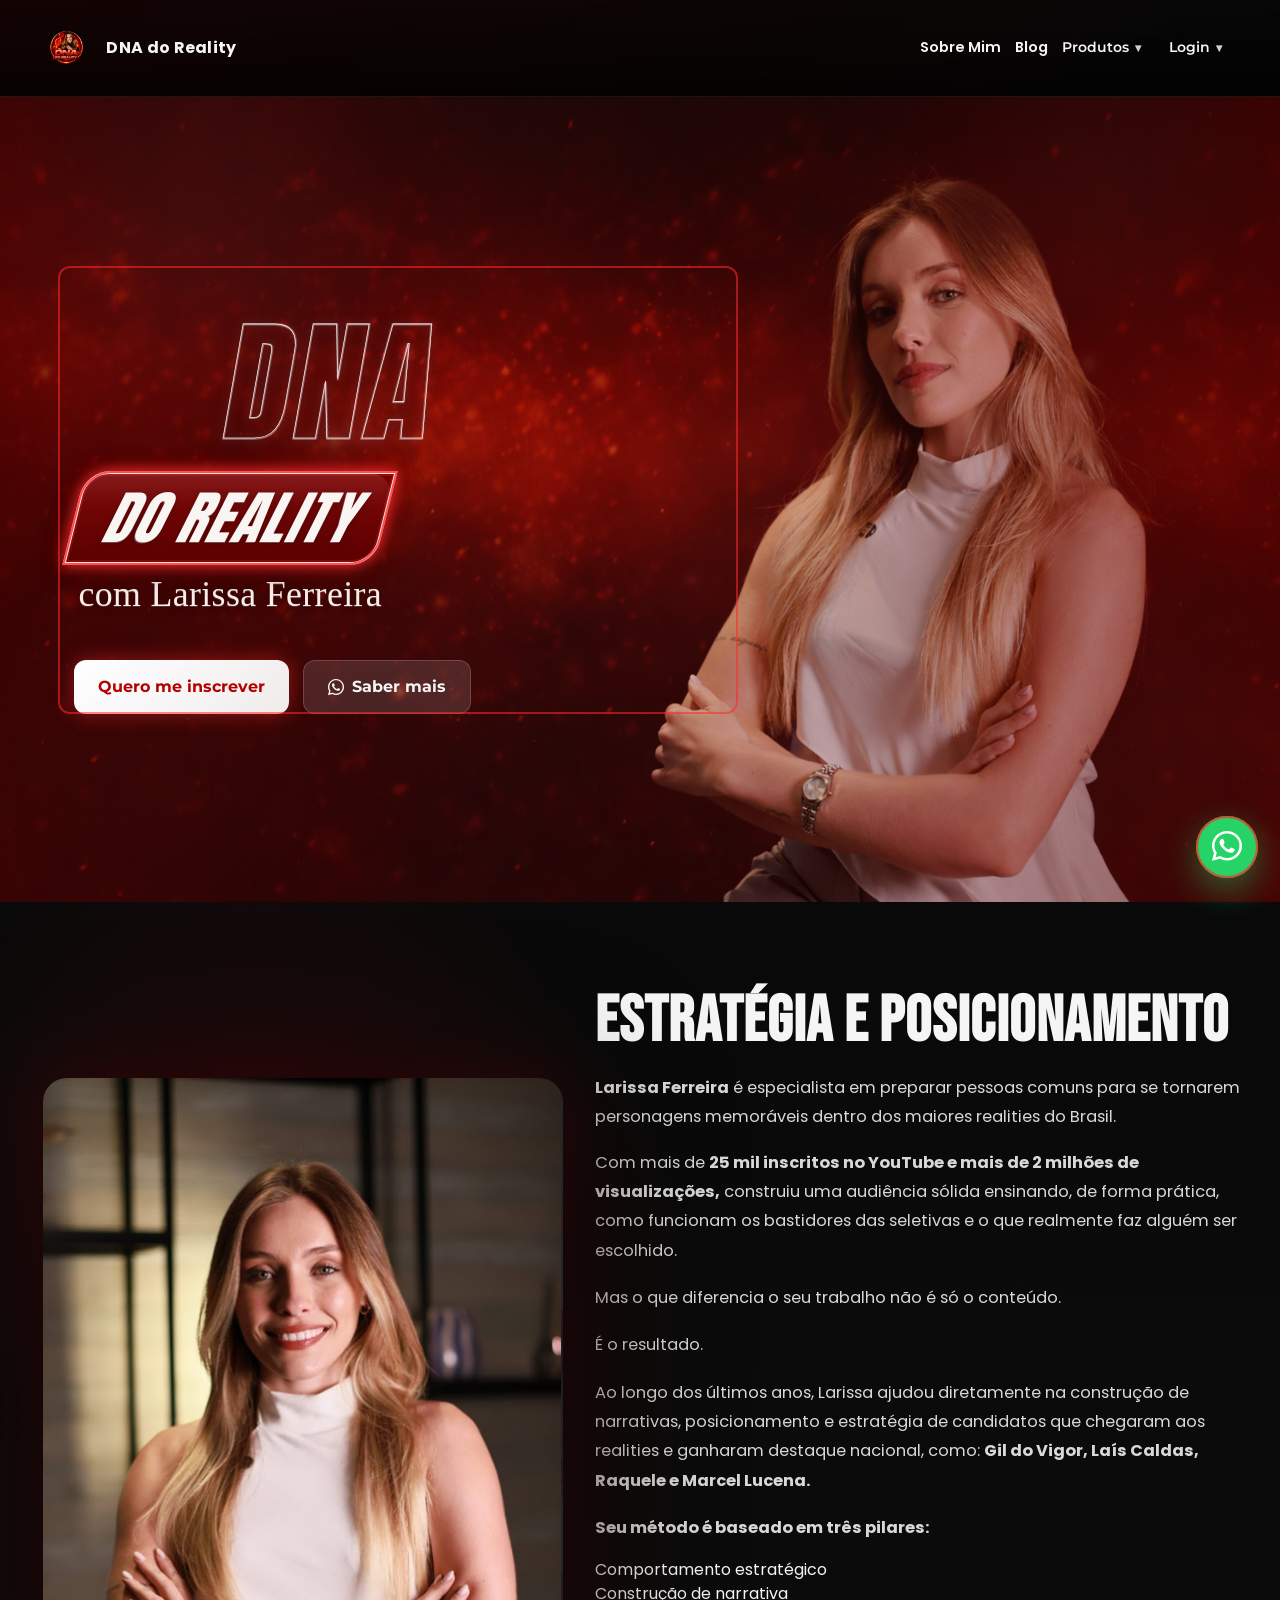
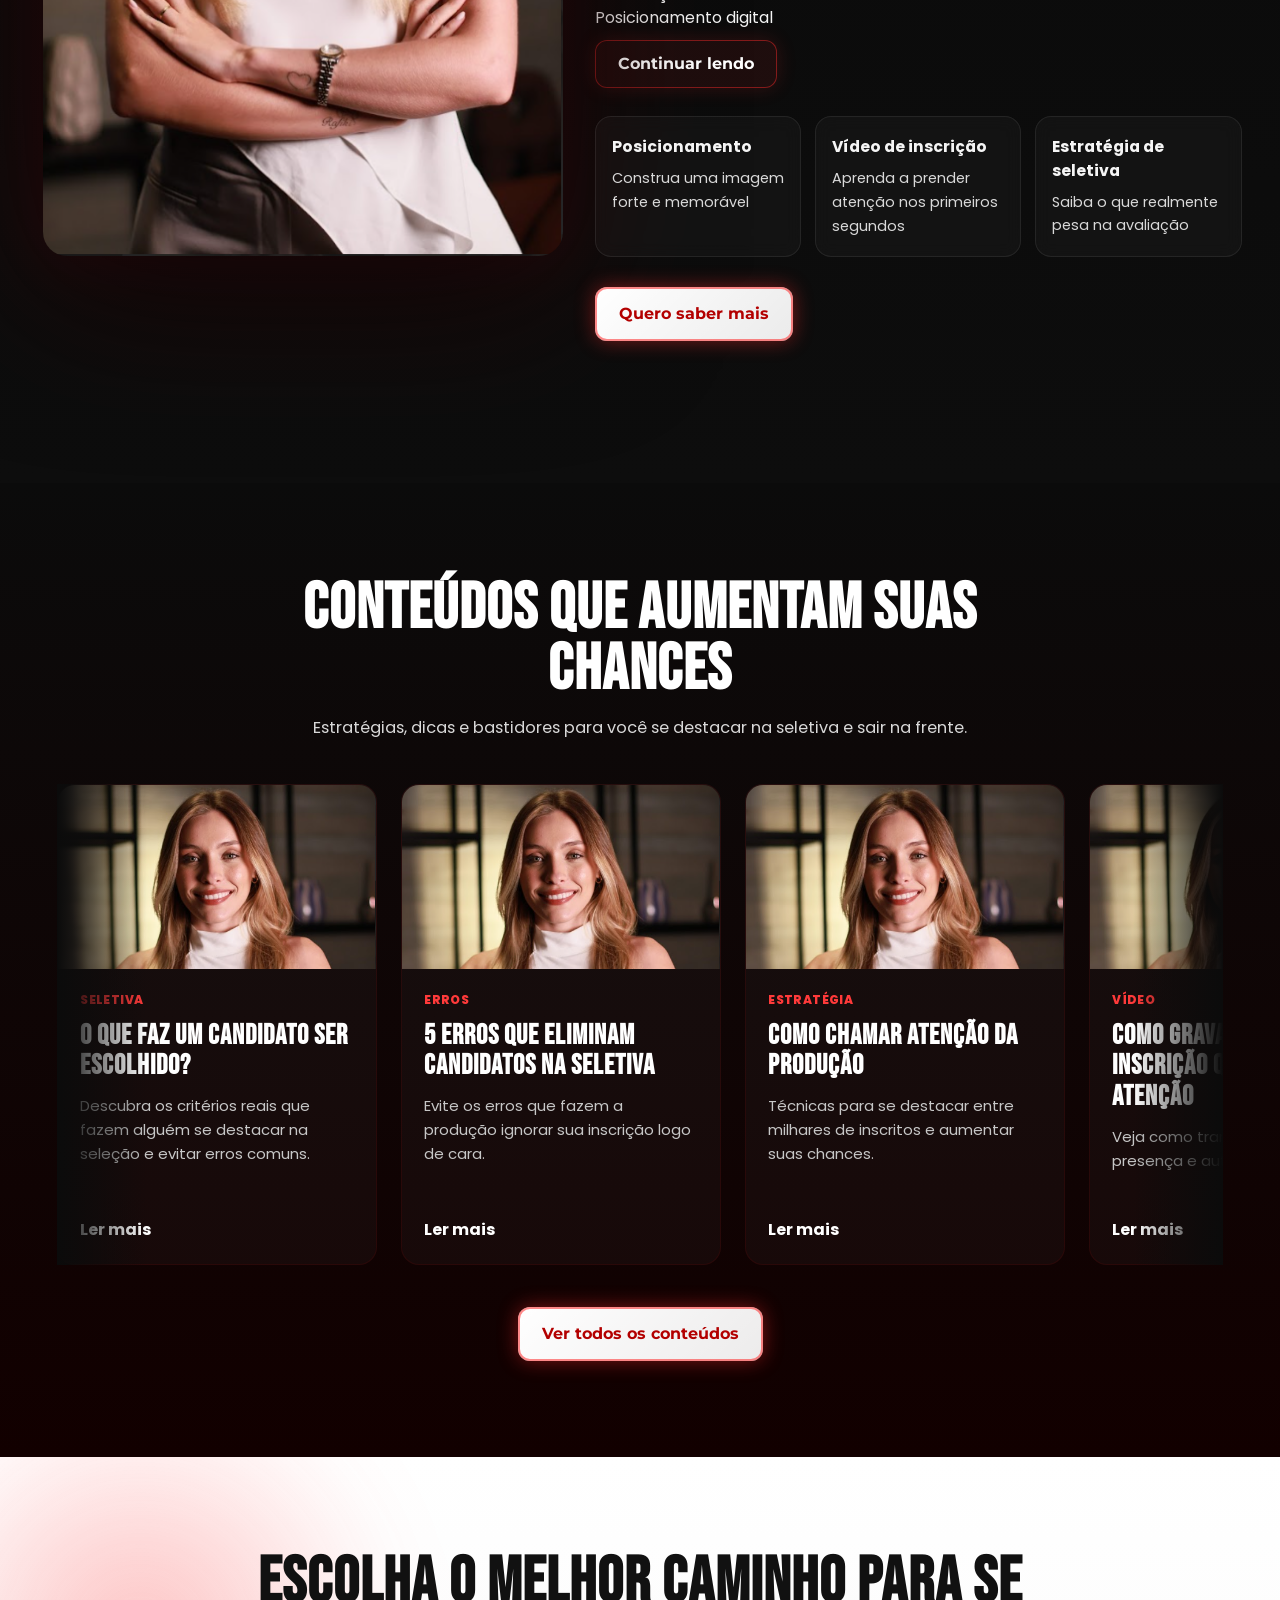
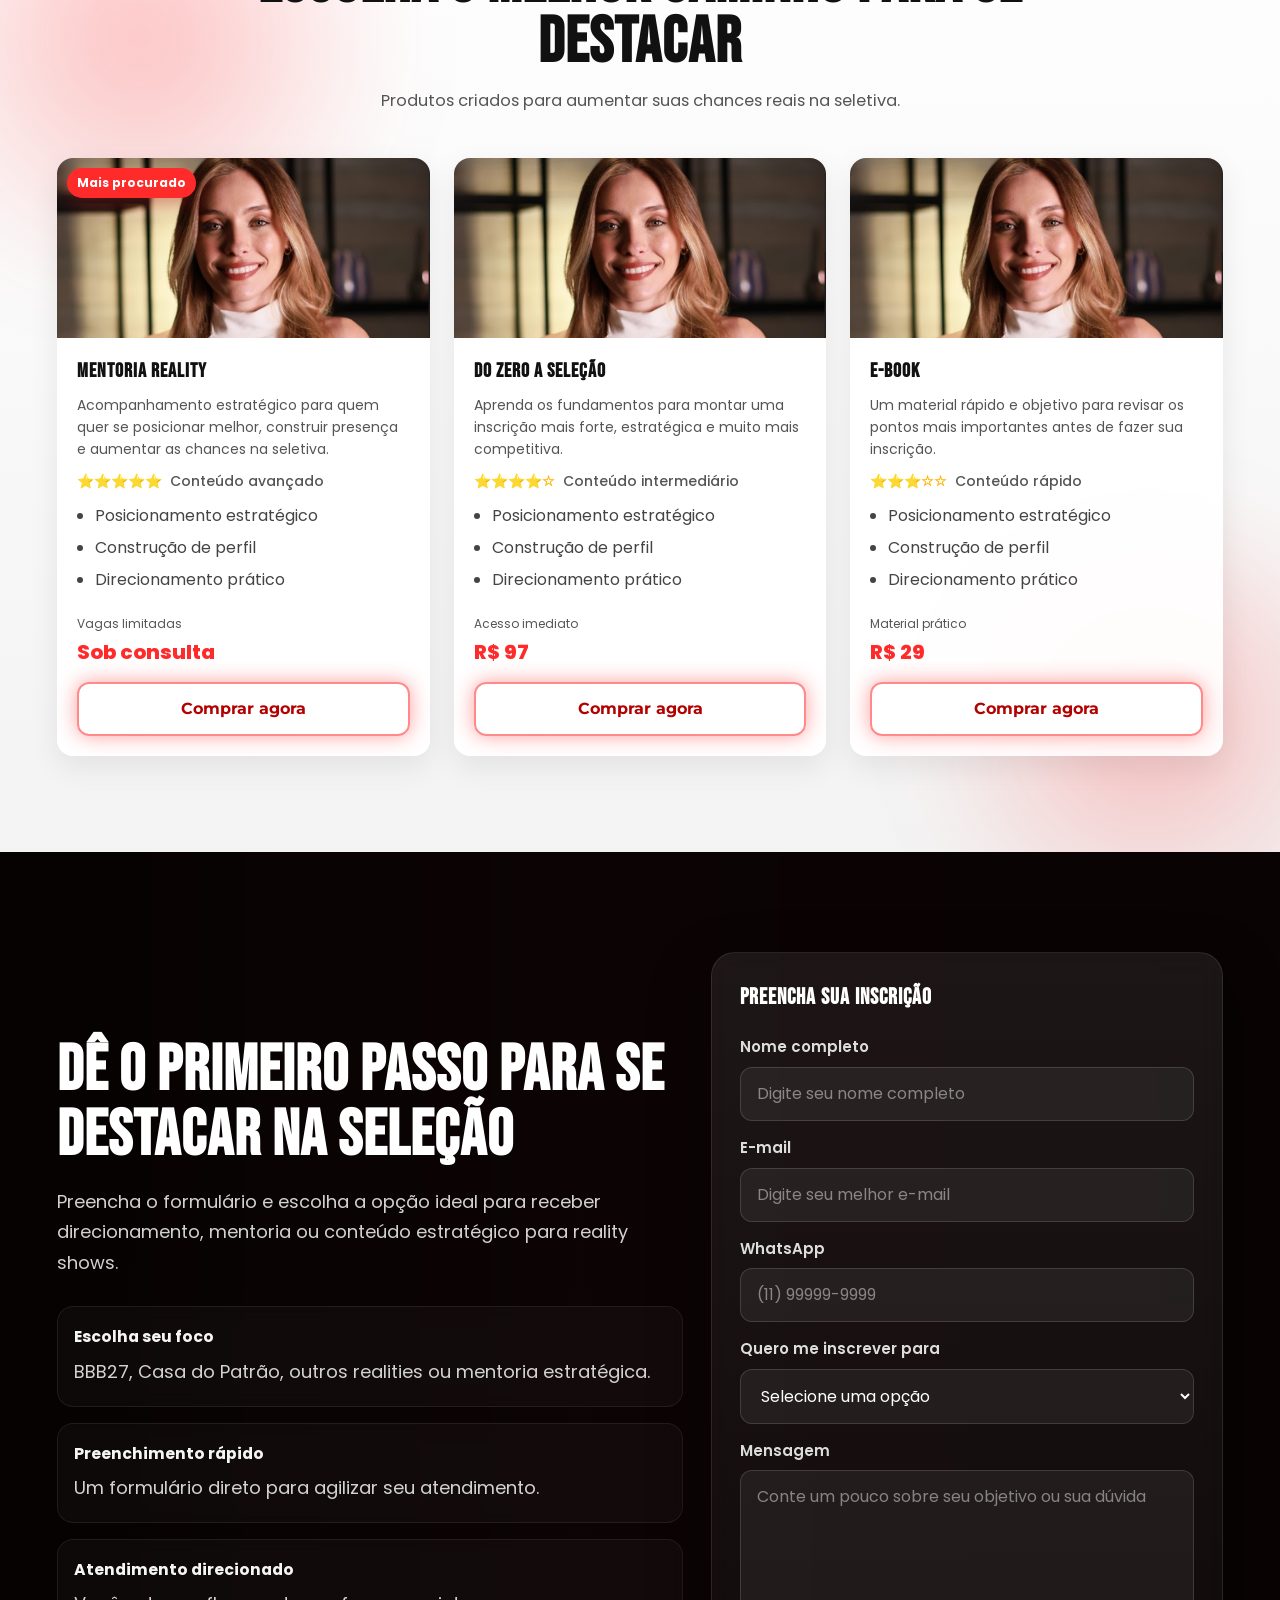
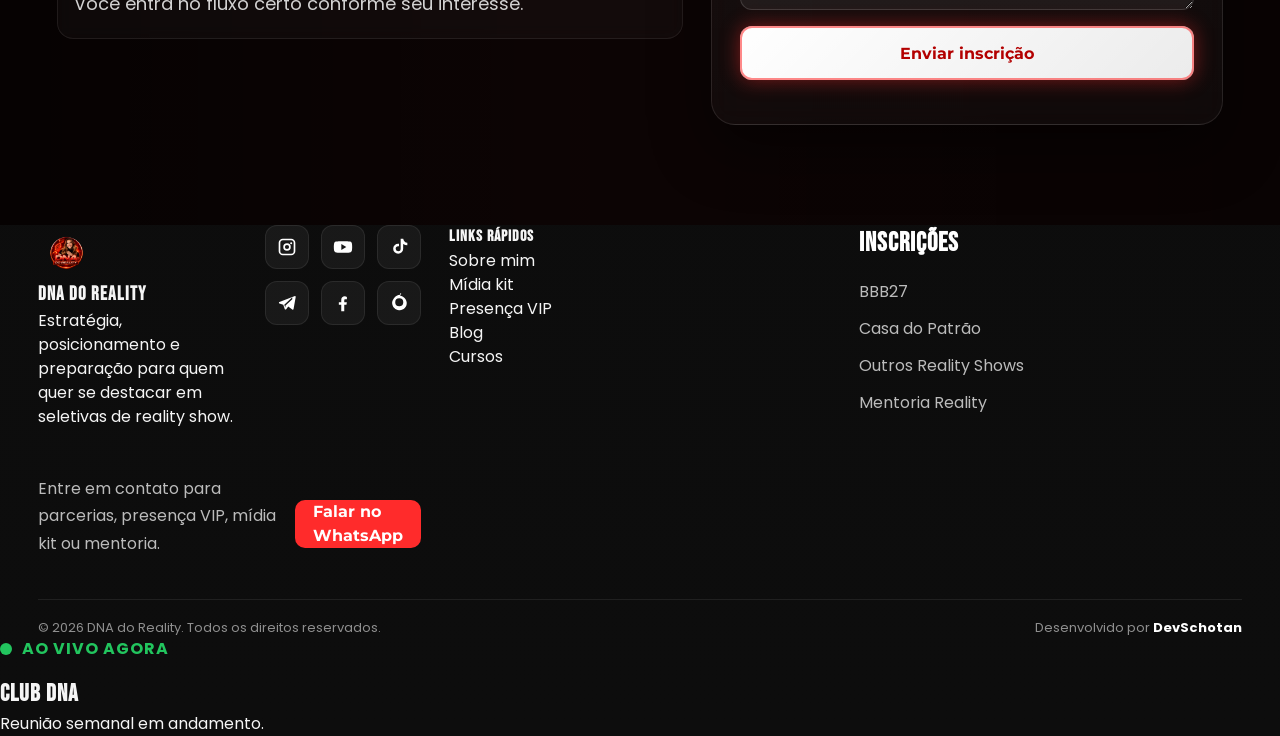
==== public/index.html @ 9bc4397e "Atualização com login e area do aluno" ====
<!DOCTYPE html>
<html lang="pt-BR">
<head>
  <meta charset="UTF-8">
  <meta name="viewport" content="width=device-width, initial-scale=1.0">

  <title>DNA do Reality</title>

  <meta
    name="description"
    content="Quer entrar no BBB27 ou na Casa do Patrão? Saiba como funcionam as inscrições para reality show em 2027, com dicas de vídeo, seletivas e preparação estratégica."
  >

  <meta
    name="keywords"
    content="inscrições reality show, inscrição BBB27, BBB27, Casa do Patrão, inscrição BBB 2027, como entrar no BBB, seletiva BBB, DNA do Reality, reality show Brasil, inscrição Casa do Patrão"
  >

  <meta name="author" content="Larissa Ferreira">
  <meta name="robots" content="index, follow, max-snippet:-1, max-image-preview:large, max-video-preview:-1">
  <meta name="theme-color" content="#e50914">

  <link rel="canonical" href="https://larissaferreira.com.br/bbb27-inscricao">

  <meta name="geo.region" content="BR">
  <meta name="geo.placename" content="Brasil">

  <meta property="og:title" content="BBB27 e Casa do Patrão: Guia de Inscrição 2027">
  <meta property="og:description" content="Tudo o que você precisa para se destacar na seletiva do BBB27 e de outros reality shows no Brasil.">
  <meta property="og:type" content="website">
  <meta property="og:url" content="https://larissaferreira.com.br/bbb27-inscricao">
  <meta property="og:image" content="https://larissaferreira.com.br/bbb27-capa.jpg">
  <meta property="og:locale" content="pt_BR">

  <meta name="twitter:card" content="summary_large_image">
  <meta name="twitter:title" content="Como se inscrever no BBB27 e na Casa do Patrão">
  <meta name="twitter:description" content="Estratégias reais para aumentar suas chances em grandes reality shows no Brasil.">
  <meta name="twitter:image" content="https://larissaferreira.com.br/bbb27-capa.jpg">

  <link rel="icon" href="./img/logo.png" type="image/png">
  <link rel="preload" as="video" href="./video/banner.mp4" type="video/mp4">

  <link rel="stylesheet" href="https://cdn.jsdelivr.net/npm/bootstrap-icons@1.11.3/font/bootstrap-icons.min.css">
  <link rel="preconnect" href="https://fonts.googleapis.com">
  <link rel="dns-prefetch" href="//fonts.googleapis.com">
  <link rel="preconnect" href="https://fonts.gstatic.com" crossorigin>
  <link href="https://fonts.googleapis.com/css2?family=Anton&display=swap" rel="stylesheet">

  <link rel="preconnect" href="https://fonts.googleapis.com">
<link rel="preconnect" href="https://fonts.gstatic.com" crossorigin>
<link href="https://fonts.googleapis.com/css2?family=Anton&display=swap" rel="stylesheet">
  <link href="https://fonts.googleapis.com/css2?family=Bebas+Neue&family=Poppins:wght@300;400;600;700&family=Montserrat:wght@500;700&display=swap" rel="stylesheet">
<link rel="stylesheet" href="./css/responsivo.css">
  <link rel="stylesheet" href="./css/styles.css">
  <script type="application/ld+json">
  {
    "@context": "https://schema.org",
    "@type": "Person",
    "name": "Larissa Ferreira",
    "jobTitle": "Especialista em Seletivas de Reality Show",
    "url": "https://larissaferreira.com.br",
    "sameAs": [
      "https://instagram.com/dnadoreality"
    ],
    "knowsAbout": [
      "BBB27",
      "Inscrição BBB",
      "Casa do Patrão",
      "Reality Show Brasil",
      "Seletivas de TV"
    ]
  }
  </script>

  <script type="application/ld+json">
  {
    "@context": "https://schema.org",
    "@type": "FAQPage",
    "mainEntity": [
      {
        "@type": "Question",
        "name": "Como fazer a inscrição BBB27?",
        "acceptedAnswer": {
          "@type": "Answer",
          "text": "A inscrição para o BBB27 deve ser feita pelo Gshow. É importante preparar um vídeo autêntico e preencher o formulário com atenção."
        }
      },
      {
        "@type": "Question",
        "name": "Onde se inscrever para a Casa do Patrão?",
        "acceptedAnswer": {
          "@type": "Answer",
          "text": "As inscrições para a Casa do Patrão seguem cronograma próprio. Acompanhe os canais oficiais do programa para não perder o período de cadastro."
        }
      }
    ]
  }
  </script>

  <link rel="stylesheet" href="./css/styles.css">
  <link rel="stylesheet" href="./css/responsivo.css">
</head>
<body>

  <header class="site-header">
    <div class="video-banner" aria-hidden="true">
      <video autoplay muted loop playsinline preload="metadata">
        <source src="./video/banner.mp4" type="video/mp4">
        Seu navegador não suporta vídeo em HTML5.
      </video>
      <div class="video-overlay"></div>
    </div>

    <div class="container navbar-container">
      <a href="./index.html" class="brand" aria-label="Ir para a página inicial DNA do Reality">
        <img
          src="./img/logo.png"
          alt="Logo DNA do Reality - Larissa Ferreira"
          class="brand-logo"
          width="140"
          height="140"
        >
        <span class="brand-text">DNA do Reality</span>
      </a>

      <button
        class="menu-toggle"
        type="button"
        aria-label="Abrir menu de navegação"
        aria-controls="primary-navigation"
        aria-expanded="false"
      >
        <span></span>
        <span></span>
        <span></span>
      </button>

      <nav class="main-nav" aria-label="Navegação principal">
        <ul class="nav-links" id="primary-navigation">
          <li><a href="#sobre-mim" title="Conheça Larissa Ferreira e o DNA do Reality">Sobre Mim</a></li>
          <li><a href="#blog" title="Leia conteúdos e dicas sobre reality show">Blog</a></li>
        
        <li class="dropdown">
            <button class="dropdown-toggle" type="button" aria-expanded="false">
              Produtos
            </button>
            <ul class="dropdown-menu" >
              <li><a href="./bbb27.html" title="Dicas e preparação para inscrição no BBB27">Cursos do Zero a Seleção</a></li>
              <li><a href="./mentoria.html" title="Mentoria para seletivas de reality show">Mentoria Reality</a></li>
               <li><a href="./ebook.html" title="Mentoria para seletivas de reality show">E-book</a></li>
            </ul>
          </li>
          

          <li class="dropdown">
            <button class="dropdown-toggle" type="button" aria-expanded="false" style="display: none;">
              Inscrições Reality Show
            </button>
            <ul class="dropdown-menu">
              <li><a href="./bbb27.html" title="Dicas e preparação para inscrição no BBB27">BBB27</a></li>
              <li><a href="./patrao.html" title="Preparação para inscrição na Casa do Patrão">Casa do Patrão</a></li>
              <li><a href="./mentoria.html" title="Mentoria para seletivas de reality show">Mentoria Reality</a></li>
            </ul>
          </li>
  
<li class="dropdown">
  <button class="dropdown-toggle" type="button">
    Login
  </button>

  <ul class="dropdown-menu login-dropdown">
    <li class="login-box">
      <input type="email" id="loginEmail" placeholder="Email ou login">
      <input type="password" id="loginSenha" placeholder="Senha">

      <button type="button" class="btn btn-primary" id="btnLogin">
        Entrar
      </button>

      <a href="#" class="login-link" id="abrirCadastro">
        Cadastrar
      </a>
    </li>
  </ul>
</li>
            
        </ul>
      </nav>
    </div>
  </header>

  <main>
    <!--banner-->
 <section class="banner bbb27-hero" aria-labelledby="banner-title">
  <div class="container banner-container">
    <div class="banner-content">

<div class="dna-svg-wrap" aria-label="DNA">
  <svg class="dna-svg" viewBox="0 0 900 320" xmlns="http://www.w3.org/2000/svg">
    <defs>
      <mask id="dnaTextMask">
        <rect width="100%" height="100%" fill="black"></rect>
        <text
          x="50%"
          y="56%"
          text-anchor="middle"
          dominant-baseline="middle"
          class="dna-svg-text-mask"
        >
          DNA
        </text>
      </mask>
    </defs>

    <!-- vídeo dentro das letras -->
    <foreignObject width="100%" height="100%" mask="url(#dnaTextMask)">
      <video class="dna-svg-video" autoplay muted loop playsinline preload="auto">
        <source src="./video/banner.mp4" type="video/mp4" />
      </video>
    </foreignObject>

    <!-- borda branca -->
    <text
      x="50%"
      y="56%"
      text-anchor="middle"
      dominant-baseline="middle"
      class="dna-svg-text-stroke"
    >
      DNA
    </text>

    <!-- brilho suave -->
    <text
      x="50%"
      y="56%"
      text-anchor="middle"
      dominant-baseline="middle"
      class="dna-svg-text-glow"
    >
      DNA
    </text>
  </svg>
</div>

      <p class="subtitle">DO REALITY</p>
      <p class="subtitle1">com Larissa Ferreira</p>

      <div class="banner-actions">
        <a href="#" class="btn btn-primary">Quero me inscrever</a>
        <a
          href="https://wa.me/5511999999999?text=Olá,%20quero%20saber%20mais%20sobre%20a%20preparação%20para%20o%20BBB27"
          class="btn btn-secondary"
          target="_blank"
          rel="noopener noreferrer"
        >
          <i class="bi bi-whatsapp" aria-hidden="true"></i>
          <span>Saber mais</span>
        </a>
      </div>
    </div>
  </div>
</section>

<!-- SOBRE MIM -->

    <section class="about" id="sobre-mim" aria-labelledby="about-title">
  <div class="container about-container">
    <div class="about-image">
      <img
        src="./img/larissa_sf.png"
        alt="Larissa Ferreira, especialista em seletivas de reality show"
        width="500"
        height="500"
        loading="lazy"
        decoding="async"
      >
    </div>

<div class="about-content">

  <h2 id="about-title" class="about-title">
    Estratégia e posicionamento
  </h2>

  <p class="about-text">
    <strong>Larissa Ferreira</strong> é especialista em preparar pessoas comuns para se tornarem personagens memoráveis dentro dos maiores realities do Brasil.
  </p>

  <div class="p1">
    <p class="about-text">
      Com mais de <strong>25 mil inscritos no YouTube e mais de 2 milhões de visualizações,</strong>
      construiu uma audiência sólida ensinando, de forma prática, como funcionam os bastidores das seletivas e o que realmente faz alguém ser escolhido.
    </p>

    <p class="about-text">
      Mas o que diferencia o seu trabalho não é só o conteúdo.
    </p>

    <p class="about-text">
      É o resultado.
    </p>

    <p class="about-text">
      Ao longo dos últimos anos, Larissa ajudou diretamente na construção de narrativas, posicionamento e estratégia de candidatos que chegaram aos realities e ganharam destaque nacional, como:
      <strong>Gil do Vigor, Laís Caldas, Raquele e Marcel Lucena.</strong>
    </p>

    <div class="about-method">
      <p class="about-text">
        <strong>Seu método é baseado em três pilares:</strong>
      </p>

      <ul class="about-pillars">
        <li>Comportamento estratégico</li>
        <li>Construção de narrativa</li>
        <li>Posicionamento digital</li>
      </ul>
    </div>

    <div class="about-more" id="aboutMore">
      <p class="about-text">
        Tudo isso aplicado com base em experiência real, iniciada em 2020, quando participou de uma seletiva presencial com uma campeã do Big Brother Brasil, ponto que marcou o início de uma imersão profunda no que realmente faz alguém ser escolhido.
      </p>

      <p class="about-text">
        Além do conteúdo, Larissa atua nos bastidores como mentora e estrategista, contribuindo na preparação de participantes e no desenvolvimento de sua presença digital antes, durante e após o programa.
      </p>

      <p class="about-text about-final">
        Se você quer apenas tentar… existem milhares.
        <br>
        Se você quer entender o jogo e entrar preparado, você está no lugar certo.
      </p>
    </div>

    <button class="about-read-more" id="aboutReadMore" type="button">
      Continuar lendo
    </button>
  </div>

  <div class="about-highlights">
    <div class="about-card">
      <strong>Posicionamento</strong>
      <span>Construa uma imagem forte e memorável</span>
    </div>

    <div class="about-card">
      <strong>Vídeo de inscrição</strong>
      <span>Aprenda a prender atenção nos primeiros segundos</span>
    </div>

    <div class="about-card">
      <strong>Estratégia de seletiva</strong>
      <span>Saiba o que realmente pesa na avaliação</span>
    </div>
  </div>

  <div class="container-botao">
    <a
      href="https://wa.me/5511999999999?text=Olá,%20quero%20saber%20mais%20sobre%20a%20mentoria%20do%20DNA%20do%20Reality"
      class="btn btn-primary"
      target="_blank"
      rel="noopener noreferrer"
    >
      Quero saber mais
    </a>
  </div>


    
  </div>
  <br>
</section>

<!--midia kit-->

<section id="midia-kit" class="midia-kit" style="display: none;">
  <div class="container">

    <h2>Mídia Kit</h2>
    <p class="sub">
      Dados reais de audiência e impacto para marcas que querem visibilidade estratégica.
    </p>

    <div class="midia-grid">

      <div class="card">
        <h3>Seguidores</h3>
        <p class="numero" data-target="113300.3">0</p>
        <span>Instagram + TikTok</span>
      </div>

      <div class="card">
        <h3>Alcance mensal</h3>
        <p class="numero" data-target="1500000">0</p>
        <span>Visualizações orgânicas</span>
      </div>

      <div class="card">
        <h3>Engajamento</h3>
        <p class="numero" data-target="8">0%+</p>
        <span>Acima da média</span>
      </div>

      <div class="card">
        <h3>Público</h3>
        <p class="numero" data-target="35">0</p>
        <span>Alta intenção de consumo</span>
      </div>

    </div>

    <div class="midia-cta">
      <p>Quer divulgar sua marca para um público altamente engajado?</p>

      <a
        href="https://wa.me/5511999999999?text=Olá,%20tenho%20interesse%20no%20mídia%20kit"
        class="btn btn-primary"
        target="_blank"
      >
        Solicitar Mídia Kit
      </a>
    </div>

  </div>
</section>


  </main>
<!--presença vip-->
<section id="presenca-vip" class="presenca-vip" style="display: none;">
  <div class="container">
    <div class="vip-content">
      <div class="vip-text">
   

      <h2>
  Sua marca no centro da atenção com uma
  <span>Presença VIP que gera impacto, desejo e visibilidade</span>
</h2>

    <p class="vip-description">
  Uma presença pensada para elevar o nível do seu evento, fortalecer o posicionamento da sua marca e criar percepção imediata de valor, exclusividade e destaque.
</p>

        <div class="vip-benefits">
          <div class="vip-item">
            <strong>Eventos e inaugurações</strong>
            <p>Presença que gera visibilidade, movimento e percepção de valor.</p>
          </div>

          <div class="vip-item">
            <strong>Ações com marcas</strong>
            <p>Participação estratégica para campanhas, ativações e publis presenciais.</p>
          </div>

          <div class="vip-item">
            <strong>Imagem e posicionamento</strong>
            <p>Fortaleça sua marca com uma presença alinhada a impacto e autoridade.</p>
          </div>
        </div>

        <div class="vip-buttons">
          <a
            href="https://wa.me/5511999999999?text=Olá,%20quero%20solicitar%20uma%20proposta%20de%20Presença%20VIP"
            class="btn btn-primary"
            target="_blank"
            rel="noopener noreferrer"
          >
            Solicitar proposta
          </a>

          <a
            href="#midia-kit"
            class="btn btn-secondary"
          >
            Ver mídia kit
          </a>
        </div>
      </div>

      <div class="vip-card">
        <div class="vip-box">
          <h3>Formatos disponíveis</h3>

          <ul>
            <li>Presença VIP em eventos</li>
            <li>Participação em inaugurações</li>
            <li>Ações promocionais com marcas</li>
            <li>Campanhas presenciais e digitais</li>
            <li>Conteúdo estratégico no local</li>
          </ul>

          <div class="vip-note">
            Atendimento sob consulta, com proposta personalizada de acordo com
            data, local, formato da ação e objetivo da marca.
          </div>
          <div class="banner-video">
          <div class="video-card">
            <button id="video-play" class="video-play-center" type="button" aria-label="Reproduzir vídeo">
              <i class="bi bi-play-fill"></i>
            </button>

            <video
              id="reality-video"
              class="hero-video"
              autoplay
              muted
              loop
              playsinline
              preload="metadata"
              style="padding-top: 8px;"
            >
              <source src="/video/bbb26.MP4" type="video/mp4">
Seu navegador não suporta vídeo em HTML5.
            </video>

            <div class="video-controls">
              <div class="video-progress" id="video-progress" aria-label="Barra de progresso do vídeo">
                <div class="video-progress-bar" id="video-progress-bar"></div>
              </div>

              <div class="video-controls-row">
                <div class="video-controls-left">
                  <button type="button" id="video-toggle" class="video-icon-btn" aria-label="Pausar vídeo">
                    <i class="bi bi-pause-fill"></i>
                  </button>

                  <button
                    type="button"
                    id="video-mute"
                    class="video-icon-btn"
                    aria-label="Ativar ou desativar som"
                  >
                    <i class="bi bi-volume-mute-fill"></i>
                  </button>
                </div>

                <div class="video-controls-right">
                  <label class="video-volume-wrap" for="video-volume">
                    <input
                      type="range"
                      id="video-volume"
                      min="0"
                      max="1"
                      step="0.05"
                      value="0"
                      aria-label="Controle de volume"
                    >
                  </label>

                  <label class="video-speed-wrap" for="video-speed">
                    <select id="video-speed" aria-label="Velocidade do vídeo">
                      <option value="0.75">0.75x</option>
                      <option value="1" selected>1x</option>
                      <option value="1.25">1.25x</option>
                      <option value="1.5">1.5x</option>
                      <option value="2">2x</option>
                    </select>
                  </label>
                </div>
              </div>
            </div>
          </div>
        </div>
        </div>
      </div>
    </div>
  </div>
</section>

<!--blog-->
<section id="blog" class="blog">
  <div class="container">
    <div class="blog-header">
      <h2>Conteúdos que aumentam suas chances</h2>
      <p>
        Estratégias, dicas e bastidores para você se destacar na seletiva e sair na frente.
      </p>
    </div>

    <div class="blog-carousel">
      <div class="blog-track-wrapper">
        <div class="blog-track">
          <!-- CARD 1 -->
          <article class="blog-card">
            <img src="./img/larissa_sf1.png" alt="Como se destacar" />
            <div class="blog-content">
              <span class="tag">SELETIVA</span>
              <h3>O que faz um candidato ser escolhido?</h3>
              <p>
                Descubra os critérios reais que fazem alguém se destacar na seleção e evitar erros comuns.
              </p>
              <a href="#" class="blog-link">Ler mais</a>
            </div>
          </article>

          <!-- CARD 2 -->
          <article class="blog-card">
            <img src="./img/larissa_sf1.png" alt="Erros na inscrição" />
            <div class="blog-content">
              <span class="tag">ERROS</span>
              <h3>5 erros que eliminam candidatos na seletiva</h3>
              <p>
                Evite os erros que fazem a produção ignorar sua inscrição logo de cara.
              </p>
              <a href="#" class="blog-link">Ler mais</a>
            </div>
          </article>

          <!-- CARD 3 -->
          <article class="blog-card">
            <img src="./img/larissa_sf1.png" alt="Como chamar atenção" />
            <div class="blog-content">
              <span class="tag">ESTRATÉGIA</span>
              <h3>Como chamar atenção da produção</h3>
              <p>
                Técnicas para se destacar entre milhares de inscritos e aumentar suas chances.
              </p>
              <a href="#" class="blog-link">Ler mais</a>
            </div>
          </article>

          <!-- CARD 4 -->
          <article class="blog-card">
            <img src="./img/larissa_sf1.png" alt="Vídeo de inscrição" />
            <div class="blog-content">
              <span class="tag">VÍDEO</span>
              <h3>Como gravar um vídeo de inscrição que chama atenção</h3>
              <p>
                Veja como transmitir personalidade, presença e autenticidade no vídeo.
              </p>
              <a href="#" class="blog-link">Ler mais</a>
            </div>
          </article>

          <!-- DUPLICADOS PARA LOOP INFINITO -->
          <article class="blog-card">
            <img src="./img/larissa_sf1.png" alt="Como se destacar" />
            <div class="blog-content">
              <span class="tag">SELETIVA</span>
              <h3>O que faz um candidato ser escolhido</h3>
              <p>
                Descubra os critérios reais que fazem alguém se destacar na seleção e evitar erros comuns.
              </p>
              <a href="#" class="blog-link">Ler mais</a>
            </div>
          </article>

          <article class="blog-card">
            <img src="./img/larissa_sf1.png" alt="Erros na inscrição" />
            <div class="blog-content">
              <span class="tag">ERROS</span>
              <h3>5 erros que eliminam candidatos na seletiva</h3>
              <p>
                Evite os erros que fazem a produção ignorar sua inscrição logo de cara.
              </p>
              <a href="#" class="blog-link">Ler mais</a>
            </div>
          </article>

          <article class="blog-card">
            <img src="./img/larissa_sf1.png" alt="Como chamar atenção" />
            <div class="blog-content">
              <span class="tag">ESTRATÉGIA</span>
              <h3>Como chamar atenção da produção</h3>
              <p>
                Técnicas para se destacar entre milhares de inscritos e aumentar suas chances.
              </p>
              <a href="#" class="blog-link">Ler mais</a>
            </div>
          </article>

          <article class="blog-card">
            <img src="./img/larissa_sf1.png" alt="Vídeo de inscrição" />
            <div class="blog-content">
              <span class="tag">VÍDEO</span>
              <h3>Como gravar um vídeo de inscrição que chama atenção</h3>
              <p>
                Veja como transmitir personalidade, presença e autenticidade no vídeo.
              </p>
              <a href="#" class="blog-link">Ler mais</a>
            </div>
          </article>
        </div>
      </div>
    </div>

    <div class="blog-cta">
      <a href="#" class="btn btn-primary">Ver todos os conteúdos</a>
    </div>
  </div>
</section>

<!--Cursos-->
<section id="cursos" class="cursos">
  <div class="container">

    <div class="cursos-header">
      <h2>Escolha o melhor caminho para se destacar</h2>
      <p>
        Produtos criados para aumentar suas chances reais na seletiva.
      </p>
    </div>

    <div class="cursos-grid">

      <!-- PRODUTO 1 -->
      <article class="curso-card">
        <div class="curso-img">
          <img src="./img/larissa_sf1.png" alt="Mentoria DNA do Reality">
          <span class="badge">Mais procurado</span>
        </div>

        <div class="curso-content">
          <h3>Mentoria Reality</h3>

          <p class="desc">
            Acompanhamento estratégico para quem quer se posicionar melhor,
            construir presença e aumentar as chances na seletiva.
          </p>

          <div class="qualidade">
            ⭐⭐⭐⭐⭐ <span>Conteúdo avançado</span>
          </div>

          <ul>
            <li>Posicionamento estratégico</li>
            <li>Construção de perfil</li>
            <li>Direcionamento prático</li>
          </ul>

          <div class="preco">
            <span>Vagas limitadas</span>
            <strong>Sob consulta</strong>
          </div>

          <a
            href="https://wa.me/5511999999999?text=Olá,%20quero%20saber%20mais%20sobre%20a%20Mentoria%20DNA%20do%20Reality"
            class="btn btn-primary"
            target="_blank"
            rel="noopener noreferrer"
          >
            Comprar agora
          </a>
        </div>
      </article>

      <!-- PRODUTO 2 -->
      <article class="curso-card">
        <div class="curso-img">
          <img src="./img/larissa_sf1.png" alt="Guia Completo">
        </div>

        <div class="curso-content">
          <h3>Do ZERO a Seleção</h3>

          <p class="desc">
            Aprenda os fundamentos para montar uma inscrição mais forte,
            estratégica e muito mais competitiva.
          </p>

          <div class="qualidade">
            ⭐⭐⭐⭐☆ <span>Conteúdo intermediário</span>
          </div>

          <ul>
            <li>Posicionamento estratégico</li>
            <li>Construção de perfil</li>
            <li>Direcionamento prático</li>
          </ul>

          <div class="preco">
            <span>Acesso imediato</span>
            <strong>R$ 97</strong>
          </div>

          <a href="#" class="btn btn-primary">
            Comprar agora
          </a>
        </div>
      </article>

      <!-- PRODUTO 3 -->
      <article class="curso-card">
        <div class="curso-img">
          <img src="./img/larissa_sf1.png" alt="Checklist da Seleção">
        </div>

        <div class="curso-content">
          <h3>E-Book</h3>

          <p class="desc">
            Um material rápido e objetivo para revisar os pontos mais importantes
            antes de fazer sua inscrição.
          </p>

          <div class="qualidade">
            ⭐⭐⭐☆☆ <span>Conteúdo rápido</span>
          </div>

          <ul>
            <li>Posicionamento estratégico</li>
            <li>Construção de perfil</li>
            <li>Direcionamento prático</li>
          </ul>

          <div class="preco">
            <span>Material prático</span>
            <strong>R$ 29</strong>
          </div>

          <a href="#" class="btn btn-primary">
            Comprar agora
          </a>
        </div>
      </article>

    </div>

  </div>
</section>

<!--inscrições-->
<section id="inscricoes-reality" class="inscricoes-reality">
  <video class="bg-video" autoplay muted loop playsinline>
    <source src="./video/banner.mp4" type="video/mp4">
    Seu navegador não suporta vídeo em HTML5.
  </video>

  <div class="overlay"></div>

  <div class="container">
    <div class="inscricao-grid">

      <div class="inscricao-texto">
        
        <h2>Dê o primeiro passo para se destacar na seleção</h2>
        <p>
          Preencha o formulário e escolha a opção ideal para receber direcionamento,
          mentoria ou conteúdo estratégico para reality shows.
        </p>

        <div class="inscricao-topics">
          <div class="topic-card">
            <strong>Escolha seu foco</strong>
            <p>BBB27, Casa do Patrão, outros realities ou mentoria estratégica.</p>
          </div>

          <div class="topic-card">
            <strong>Preenchimento rápido</strong>
            <p>Um formulário direto para agilizar seu atendimento.</p>
          </div>

          <div class="topic-card">
            <strong>Atendimento direcionado</strong>
            <p>Você entra no fluxo certo conforme seu interesse.</p>
          </div>
        </div>
      </div>

      <div class="inscricao-form-card">
        <iframe name="hidden_iframe" id="hidden_iframe" style="display:none;"></iframe>

<form
  class="inscricao-form"
  id="inscricaoForm"
  action="https://script.google.com/macros/s/AKfycbwoCFGwhf8juSVZxq2RX77m8dtZfkV2qXbN7FUlVTRbMa-UZd6TVmjKMIC7oefsVYci/exec"
  method="POST"
  target="hidden_iframe"
>
  <h3>Preencha sua inscrição</h3>

  <div class="form-group">
    <label for="nome">Nome completo</label>
    <input type="text" id="nome" name="nome" placeholder="Digite seu nome completo" required>
  </div>

  <div class="form-group">
    <label for="email">E-mail</label>
    <input type="email" id="email" name="email" placeholder="Digite seu melhor e-mail" required>
  </div>

  <div class="form-group">
    <label for="whatsapp">WhatsApp</label>
    <input type="tel" id="whatsapp" name="whatsapp" placeholder="(11) 99999-9999" required>
  </div>

  <div class="form-group">
    <label for="interesse">Quero me inscrever para</label>
    <select id="interesse" name="interesse" required>
      <option value="">Selecione uma opção</option>
      <option value="BBB27">BBB27</option>
      <option value="Casa do Patrão">Casa do Patrão</option>
      <option value="Outros Reality Shows">Outros Reality Shows</option>
      <option value="Mentoria Reality">Mentoria Reality</option>
    </select>
  </div>

  <div class="form-group">
    <label for="mensagem">Mensagem</label>
    <textarea
      id="mensagem"
      name="mensagem"
      rows="4"
      placeholder="Conte um pouco sobre seu objetivo ou sua dúvida"
      required
    ></textarea>
  </div>

  <input type="hidden" name="origem" id="origem">

  <button type="submit" class="btn-submit">
    Enviar inscrição
  </button>

  <p id="formStatus"></p>
</form>
      </div>

    </div>
  </div>
</section>
<!-- WhatsApp Flutuante -->
<div class="whatsapp-chat" id="whatsappChat">
  <button class="whatsapp-close" id="whatsappClose">×</button>

  <div class="whatsapp-header">
    <strong>Atendimento DNA do Reality</strong>
    <span>Online agora</span>
  </div>

  <div class="whatsapp-body">
    <p>Olá! 👋 Como posso te ajudar?</p>

    <textarea
      id="whatsappMessage"
      placeholder="Digite sua mensagem..."
      rows="3"
    ></textarea>

    <button id="sendWhatsapp" class="whatsapp-send">
      Enviar pelo WhatsApp
    </button>
  </div>
</div>

<button class="whatsapp-float" id="whatsappFloat" aria-label="Abrir WhatsApp">
  <i class="bi bi-whatsapp"></i>
</button>
<!--rodape-->
<footer class="footer">
  <div class="container">
    <div class="footer-grid">

      <div class="footer-col footer-brand">
        <a href="./index.html" class="footer-logo-wrap" aria-label="Página inicial DNA do Reality">
          <img src="./img/logo.png" alt="Logo DNA do Reality" class="footer-logo">
          <div>
            <h3 class="logo">DNA do Reality</h3>
            <p class="footer-brand-text">
              Estratégia, posicionamento e preparação para quem quer se destacar em seletivas de reality show.
            </p>
          </div>
        </a>

        <div class="footer-socials">
          <a href="https://www.instagram.com/dnadoreality/" target="_blank" rel="noopener noreferrer" aria-label="Instagram" class="social-link instagram">
            <svg viewBox="0 0 24 24" aria-hidden="true">
              <path d="M7 2h10a5 5 0 0 1 5 5v10a5 5 0 0 1-5 5H7a5 5 0 0 1-5-5V7a5 5 0 0 1 5-5Zm0 2a3 3 0 0 0-3 3v10a3 3 0 0 0 3 3h10a3 3 0 0 0 3-3V7a3 3 0 0 0-3-3H7Zm5 3.5A4.5 4.5 0 1 1 7.5 12 4.5 4.5 0 0 1 12 7.5Zm0 2A2.5 2.5 0 1 0 14.5 12 2.5 2.5 0 0 0 12 9.5Zm5-3.25a1.25 1.25 0 1 1-1.25 1.25A1.25 1.25 0 0 1 17 6.25Z"/>
            </svg>
          </a>

          <a href="https://www.youtube.com/watch?v=8px-K0f1F7k" target="_blank" rel="noopener noreferrer" aria-label="YouTube" class="social-link youtube">
            <svg viewBox="0 0 24 24" aria-hidden="true">
              <path d="M23 12s0-3.07-.39-4.55a2.9 2.9 0 0 0-2.06-2.06C19.07 5 12 5 12 5s-7.07 0-8.55.39A2.9 2.9 0 0 0 1.39 7.45C1 8.93 1 12 1 12s0 3.07.39 4.55a2.9 2.9 0 0 0 2.06 2.06C4.93 19 12 19 12 19s7.07 0 8.55-.39a2.9 2.9 0 0 0 2.06-2.06C23 15.07 23 12 23 12ZM10 15.5v-7l6 3.5-6 3.5Z"/>
            </svg>
          </a>

          <a href="https://www.tiktok.com/@dnadoreality" target="_blank" rel="noopener noreferrer" aria-label="TikTok" class="social-link tiktok">
            <svg viewBox="0 0 24 24" aria-hidden="true">
              <path d="M14 2h3.09A5.91 5.91 0 0 0 22 6.91V10a9 9 0 0 1-5-1.53V14a6 6 0 1 1-6-6 6.6 6.6 0 0 1 1 .08v3.13a2.9 2.9 0 0 0-1-.17A3 3 0 1 0 14 14V2Z"/>
            </svg>
          </a>

          <a href="https://web.telegram.org/k/" target="_blank" rel="noopener noreferrer" aria-label="Telegram" class="social-link telegram">
            <svg viewBox="0 0 24 24" aria-hidden="true">
              <path d="M21.5 3.5 2.9 10.68a1 1 0 0 0 .06 1.88l4.58 1.53 1.72 5.13a1 1 0 0 0 1.79.23l2.45-3.19 4.8 3.52a1 1 0 0 0 1.58-.61L22.5 4.5a1 1 0 0 0-1-1Zm-3.15 4.05-8.1 7.44-.34 2.48-1.16-3.47 9.6-8.8Z"/>
            </svg>
          </a>

          <a href="https://www.facebook.com/larissaferreiraof" target="_blank" rel="noopener noreferrer" aria-label="Facebook" class="social-link facebook">
            <svg viewBox="0 0 24 24" aria-hidden="true">
              <path d="M13.5 22v-8h2.7l.4-3h-3.1V9.08c0-.87.25-1.46 1.49-1.46H16.7V4.94A23.1 23.1 0 0 0 14.15 4C11.63 4 9.9 5.54 9.9 8.36V11H7v3h2.9v8Z"/>
            </svg>
          </a>

          <a href="https://hotmart.com/pt-br" target="_blank" rel="noopener noreferrer" aria-label="Hotmart" class="social-link hotmart">
            <svg viewBox="0 0 24 24" aria-hidden="true">
              <path d="M13.4 2.2c-2.83.19-5.68 1.76-7.46 4.12C4.2 8.65 3.6 10.52 3.8 12.5c.4 4.27 3.94 7.76 8.22 8.1 2.78.22 5.05-.6 6.9-2.52 1.86-1.92 2.57-4.16 2.3-6.94-.4-4.02-3.71-7.3-7.78-7.94-.01-.34.08-.68.3-.98.2-.28.43-.52.7-.75.2-.16.27-.43.17-.67-.1-.24-.35-.39-.61-.38-.2.01-.4.03-.6.05Zm-1.1 4.05a4.82 4.82 0 1 1 0 9.64 4.82 4.82 0 0 1 0-9.64Z"/>
            </svg>
          </a>
        </div>
      </div>

      <div class="footer-col3">
        <h4>Links rápidos</h4>
        <ul>
          <li><a href="#sobre-mim">Sobre mim</a></li>
          <li><a href="#midia-kit">Mídia kit</a></li>
          <li><a href="#presenca-vip">Presença VIP</a></li>
          <li><a href="#blog">Blog</a></li>
          <li><a href="#cursos">Cursos</a></li>
        </ul>
      </div>

      <div class="footer-col1">
        <h4>Inscrições</h4>
        <ul>
          <li><a href="./bbb27-inscricao.html">BBB27</a></li>
          <li><a href="./casa-do-patrao.html">Casa do Patrão</a></li>
          <li><a href="./outros-reality-shows.html">Outros Reality Shows</a></li>
          <li><a href="./mentoria-reality.html">Mentoria Reality</a></li>
        </ul>
      </div>

      <div class="footer-col2">
        <p class="footer-contact-text">
          Entre em contato para parcerias, presença VIP, mídia kit ou mentoria.
        </p>

        <a
          href="https://wa.me/5511999999999?text=Olá,%20quero%20saber%20mais%20sobre%20o%20DNA%20do%20Reality"
          class="btn-footer"
          target="_blank"
          rel="noopener noreferrer"
        >
          Falar no WhatsApp
        </a>
      </div>
    </div>

    <div class="footer-bottom">
      <p>© 2026 DNA do Reality. Todos os direitos reservados.</p>
      <span>Desenvolvido por <strong><a href="https://devschotan.com" target="_blank" rel="noopener noreferrer">DevSchotan</a></strong></span>
    </div>
  </div>
</footer>


<!--cadastro-->
<section id="cadastroModal" class="cadastro-modal">
  <div class="cadastro-box">
    <button type="button" class="fechar-cadastro" id="fecharCadastro">×</button>

    <h3>Cadastro DNA do Reality</h3>

    <form id="cadastroForm">
      <input type="text" id="cadastroNome" placeholder="Seu nome" required>

      <input type="text" id="cadastroCpf" placeholder="Seu CPF" maxlength="11" required>

      <input type="date" id="cadastroNascimento" required>

      <input type="email" id="cadastroEmail" placeholder="Seu email" required>

      <input type="tel" id="cadastroTelefone" placeholder="Seu telefone" maxlength="11" required>

      <input type="password" id="cadastroSenha" placeholder="Sua senha" required>

      <input type="password" id="cadastroConfirmarSenha" placeholder="Confirmar senha" required>

      <button type="submit" class="btn btn-primary btn-cadastro">
        Criar conta
      </button>

      <button type="button" class="btn-google" id="loginGoogle">
        <svg viewBox="0 0 48 48" aria-hidden="true">
          <path fill="#EA4335" d="M24 9.5c3.54 0 6.71 1.22 9.21 3.6l6.85-6.85C35.9 2.38 30.47 0 24 0 14.62 0 6.51 5.38 2.56 13.22l7.98 6.19C12.43 13.72 17.74 9.5 24 9.5z"/>
          <path fill="#4285F4" d="M46.98 24.55c0-1.57-.15-3.09-.38-4.55H24v9.02h12.94c-.58 2.96-2.26 5.48-4.78 7.18l7.73 6c4.51-4.18 7.09-10.36 7.09-17.65z"/>
          <path fill="#FBBC05" d="M10.53 28.59A14.4 14.4 0 0 1 9.5 24c0-1.59.27-3.14.76-4.59l-7.98-6.19A23.94 23.94 0 0 0 0 24c0 3.85.92 7.48 2.56 10.78l7.97-6.19z"/>
          <path fill="#34A853" d="M24 48c6.48 0 11.93-2.13 15.9-5.81l-7.73-6c-2.15 1.45-4.92 2.3-8.17 2.3-6.26 0-11.57-4.22-13.47-9.91l-7.98 6.19C6.51 42.62 14.62 48 24 48z"/>
        </svg>
        Continuar com Google
      </button>

      <p id="cadastroStatus"></p>
    </form>
  </div>
</section>
<!--area do aluno-->
<section id="areaAluno" class="area-aluno">
  <div class="area-aluno-card area-aluno-premium">
    <aside class="area-aluno-menu">
      <h3>Área do aluno DNA do Reality</h3>

      <button class="aluno-tab active" data-tab="agenda">Agendamento</button>
      <button class="aluno-tab" data-tab="cursos">Cursos</button>
      <button class="aluno-tab aluno-tab-club" data-tab="clubdna">
        Club DNA
        <span>recomendado</span>
      </button>
    </aside>

    <div class="area-aluno-content">

      <div class="aluno-panel active" id="agenda">
        <h2>Agendamento</h2>
        <p>Organize seus encontros, mentorias e acompanhamentos estratégicos.</p>

        <div class="agenda-box">
          <div>
            <h4>Próxima reunião</h4>
            <p id="agendaResumo">Nenhum horário agendado ainda.</p>
          </div>

          <button class="btn btn-primary" id="abrirAgenda">
            Agendar horário
          </button>
        </div>
      </div>

      <div class="aluno-panel" id="cursos">
        <h2>Meus cursos</h2>
        <p>Continue sua preparação com os cursos liberados na sua conta.</p>

        <div id="listaCursos"></div>
      </div>

      <div class="aluno-panel" id="clubdna">
        <div class="club-hero">
          <span class="club-tag">ACOMPANHAMENTO CONTÍNUO</span>

          <h2>Club DNA</h2>

          <p>
            O curso te dá a direção. O Club DNA mantém você em movimento, com encontros,
            acompanhamento e correções constantes para não deixar sua preparação esfriar.
          </p>

          <div class="club-impact-grid">
            <div class="club-impact-card">
              <strong>Toda semana</strong>
              <span>Encontros para manter sua evolução ativa.</span>
            </div>

            <div class="club-impact-card">
              <strong>Mais clareza</strong>
              <span>Direcionamento para ajustar narrativa, postura e posicionamento.</span>
            </div>

            <div class="club-impact-card">
              <strong>Mais constância</strong>
              <span>Você não fica sozinho tentando adivinhar o próximo passo.</span>
            </div>
          </div>

          <button class="btn btn-primary" id="btnAbrirClubOferta" type="button">
            Quero ativar o Club DNA
          </button>
        </div>

        <div id="clubStatus"></div>
      </div>

    </div>
  </div>
</section>

<div id="clubModal" class="club-modal">
  <div class="club-modal-content club-modal-premium">
    <button id="fecharClubModal" class="club-close" type="button">
      ×
    </button>

    <span class="club-tag">PLANO MENSAL RECOMENDADO</span>

    <h2>Entre para o Club DNA</h2>

    <p>
      Quem quer se destacar em seletiva não pode depender só de uma aula isolada.
      O Club DNA foi criado para manter sua preparação viva, com acompanhamento,
      encontros e direção estratégica todos os meses.
    </p>

    <div class="club-beneficios">
      <div class="beneficio">
        <svg class="beneficio-icon" viewBox="0 0 24 24" aria-hidden="true">
          <path d="M8 2v3M16 2v3M3 9h18M5 5h14a2 2 0 0 1 2 2v12a2 2 0 0 1-2 2H5a2 2 0 0 1-2-2V7a2 2 0 0 1 2-2z"
            fill="none" stroke="currentColor" stroke-width="2" stroke-linecap="round"/>
        </svg>
        <span>Encontros semanais de acompanhamento</span>
      </div>

      <div class="beneficio">
        <svg class="beneficio-icon" viewBox="0 0 24 24" aria-hidden="true">
          <path d="M17 21v-2a4 4 0 0 0-4-4H5a4 4 0 0 0-4 4v2M9 11a4 4 0 1 0 0-8 4 4 0 0 0 0 8zM23 21v-2a4 4 0 0 0-3-3.87M16 3.13a4 4 0 0 1 0 7.75"
            fill="none" stroke="currentColor" stroke-width="2" stroke-linecap="round"/>
        </svg>
        <span>Comunidade com alunos no mesmo processo</span>
      </div>

      <div class="beneficio">
        <svg class="beneficio-icon" viewBox="0 0 24 24" aria-hidden="true">
          <path d="M8 5v14l11-7z"
            fill="none" stroke="currentColor" stroke-width="2" stroke-linejoin="round"/>
        </svg>
        <span>Conteúdos extras e direcionamentos VIP</span>
      </div>

      <div class="beneficio">
        <svg class="beneficio-icon" viewBox="0 0 24 24" aria-hidden="true">
          <path d="M20 12v10H4V12M2 7h20v5H2zM12 22V7M12 7H7.5a2.5 2.5 0 1 1 2.5-2.5C10 6 12 7 12 7zM12 7h4.5A2.5 2.5 0 1 0 14 4.5C14 6 12 7 12 7z"
            fill="none" stroke="currentColor" stroke-width="2" stroke-linecap="round"/>
        </svg>
        <span>Promoções e condições exclusivas</span>
      </div>

      <div class="beneficio">
        <svg class="beneficio-icon" viewBox="0 0 24 24" aria-hidden="true">
          <path d="M3 7l5 5 4-8 4 8 5-5-2 13H5L3 7z"
            fill="none" stroke="currentColor" stroke-width="2" stroke-linejoin="round"/>
        </svg>
        <span>Prioridade para mentorias e análises</span>
      </div>
    </div>

    <div class="club-preco">
      <span>Plano mensal</span>
      <strong>R$ 29,90</strong>
      <small>Cancele quando quiser.</small>
    </div>

    <button class="btn btn-primary" type="button" id="btnAssinarClub">
      Ativar meu Club DNA agora
    </button>
  </div>
</div>

<div class="club-header">

  <div class="club-live">

    <span class="live-dot"></span>

    <span class="live-text">
      AO VIVO AGORA
    </span>

  </div>

  <h2>Club DNA</h2>

  <p>
    Reunião semanal em andamento.
  </p>

</div>

  <script src="./js/area-aluno.js"></script>
  <script src="./js/script.js"></script>
</body>
</html>
---- public/css/responsivo.css ----
/* =========================
   RESPONSIVO GLOBAL
   ========================= */

/* Desktop grande */
@media screen and (max-width: 1600px) {
  .container {
    width: min(94%, 1320px);
  }

  .banner-content {
    margin-left: 60px;
  }

  .nav-links {
    gap: 18px;
  }
}

/* Notebook / desktop menor */
@media screen and (max-width: 1440px) {
  .container {
    width: 94%;
  }

  .brand-logo {
    width: 56px;
    height: 56px;
  }

  .brand-text {
    font-size: 1rem;
  }

  .main-nav {
    margin-left: auto;
    margin-right: 20px;
  }

  .nav-links {
    gap: 14px;
  }

  .nav-links a,
  .dropdown-toggle {
    font-size: 0.9rem;
  }

  .banner-content {
    margin-left: 20px;
    max-width: 680px;
  }

  .dna-svg-wrap {
    left: 0;
    top: 0;
    width: min(100%, 520px);
    margin: 0;
  }

  .subtitle {
    max-width: 100%;
    font-size: clamp(2rem, 5vw, 3.6rem);
    padding: 14px 28px;
  }

  .subtitle1 {
    font-size: clamp(1.3rem, 2.8vw, 2.4rem);
  }

  .about-container,
  .vip-content,
  .inscricao-grid {
    gap: 28px;
  }

  .about-highlights {
    grid-template-columns: repeat(3, 1fr);
  }

  .footer-grid {
    grid-template-columns: 1fr 1fr 1fr;
  }
}

/* Tablet horizontal / notebook pequeno */
@media screen and (max-width: 1024px) {
  .menu-toggle {
    display: flex;
    z-index: 1002;
  }

  .main-nav {
    position: fixed;
    top: var(--header-height);
    right: 0;
    width: 300px;
    max-width: 86vw;
    height: calc(100vh - var(--header-height));
    padding: 24px 18px;
    background: rgba(10, 10, 10, 0.98);
    backdrop-filter: blur(12px);
    -webkit-backdrop-filter: blur(12px);
    border-left: 1px solid var(--border);
    overflow-y: auto;
    margin: 0;

    transform: translateX(100%);
    opacity: 0;
    visibility: hidden;
    pointer-events: none;

    transition: transform 0.3s ease, opacity 0.3s ease, visibility 0.3s ease;
    z-index: 1001;
  }

  .main-nav.active {
    transform: translateX(0);
    opacity: 1;
    visibility: visible;
    pointer-events: auto;
  }

  .nav-links {
    display: flex;
    flex-direction: column;
    align-items: stretch;
    gap: 10px;
    position: static;
    left: auto;
    width: 100%;
  }

  .nav-links > li {
    width: 100%;
  }

  .nav-links a,
  .dropdown-toggle {
    width: 100%;
    padding: 12px 10px;
    justify-content: space-between;
    font-size: 0.95rem;
  }

  .dropdown-menu {
    position: static;
    display: none;
    min-width: 100%;
    margin-top: 8px;
    padding: 8px 0;
    border: none;
    border-radius: 12px;
    background: rgba(255, 255, 255, 0.04);
    box-shadow: none;
  }

  .dropdown.open .dropdown-menu {
    display: block;
  }

  .dropdown:hover .dropdown-menu {
    display: none;
  }

  .dropdown.open:hover .dropdown-menu {
    display: block;
  }

  .login-dropdown {
    padding: 12px;
  }

  .login-box {
    display: flex;
    flex-direction: column;
    gap: 12px;
  }

  .login-box input {
    width: 100%;
    min-height: 48px;
    padding: 12px 14px;
    border-radius: 10px;
    border: 1px solid rgba(255,255,255,0.12);
    background: rgba(255,255,255,0.06);
    color: #fff;
  }

  .login-box input::placeholder {
    color: rgba(255,255,255,0.48);
  }

  .login-box .btn {
    width: 100%;
  }

  .login-link {
    align-self: center;
    text-align: center;
    font-size: 0.85rem;
    color: rgba(255,255,255,0.68);
  }

  .banner.bbb27-hero {
    min-height: auto;
    padding: 130px 0 70px;
  }

  .banner-container {
    min-height: auto;
    justify-content: center;
  }

  .banner-content {
    margin-left: 0;
    max-width: 100%;
    align-items: center;
    text-align: center;
    padding: 0 10px;
  }

  .dna-svg-wrap {
    width: min(100%, 460px);
    margin: 0 auto;
  }

  .subtitle {
    align-self: center;
    text-align: center;
    max-width: 100%;
    white-space: normal;
    left: 0;
  }

  .subtitle1 {
    align-self: center;
    text-align: center;
    margin-left: 0;
    left: 0;
    top: 0;
  }

  .banner-actions {
    justify-content: center;
  }

  .about-container,
  .vip-content,
  .inscricao-grid,
  .footer-grid {
    grid-template-columns: 1fr;
  }

  .about-content,
  .about-content-depoimento,
  .inscricao-texto,
  .vip-text {
    max-width: 100%;
    text-align: center;
  }

  .about-image,
  .vip-card,
  .banner-video {
    justify-content: center;
  }

  .about-highlights {
    grid-template-columns: 1fr;
    margin: 24px 0;
  }

  .container-botao,
  .container-botao-depoimento,
  .vip-buttons,
  .banner-actions {
    justify-content: center;
  }

  .midia-grid,
  .cursos-grid {
    grid-template-columns: repeat(2, 1fr);
  }

  .depoimentos-grid {
    grid-template-columns: 1fr;
  }

  .footer-grid {
    text-align: center;
  }

  .footer-brand {
    justify-content: center;
  }

  .footer-socials {
    justify-content: center;
  }

  .btn-footer {
    margin: 0 auto;
    left: 0;
    top: 0;
    width: auto;
  }

  .footer-col1,
  .footer-col2,
  .footer-col3 {
    display: block;
    width: auto;
    position: static;
  }
}

/* Tablet vertical */
@media screen and (max-width: 768px) {
  :root {
    --header-height: 88px;
  }

  body {
    padding-top: var(--header-height);
  }

  .site-header,
  .navbar-container {
    min-height: var(--header-height);
  }

  .brand-logo {
    width: 50px;
    height: 50px;
  }

  .brand-text {
    font-size: 0.95rem;
  }

  .banner.bbb27-hero {
    padding: 115px 0 56px;
    background-position: center;
  }

  .banner-content {
    padding: 0 6px;
  }

  .dna-svg-wrap {
    width: min(100%, 360px);
  }

  .dna-svg-video {
    width: 100%;
    height: 100%;
    min-height: 100%;
    display: block;
    object-fit: cover;
  }

  .subtitle {
    min-height: auto;
    padding: 12px 18px;
    font-size: clamp(1.7rem, 7vw, 2.5rem);
    border-radius: 18px 0;
    width: auto;
  }

  .subtitle::before {
    border-radius: 20px 0;
  }

  .subtitle1 {
    font-size: clamp(1.2rem, 5vw, 1.9rem);
    margin-bottom: 20px;
  }

  .banner-actions {
    flex-direction: column;
    width: 100%;
    gap: 12px;
  }

  .banner-actions .btn {
    width: min(100%, 320px);
  }

  .section-header h2,
  .section-bonus-header h2,
  .blog-header h2,
  .cursos-header h2,
  .midia-kit h2,
  .about-title,
  .vip-text h2,
  .inscricao-texto h2,
  .cta-box h2 {
    font-size: clamp(2rem, 8vw, 3rem);
  }

  .about-text,
  .about-text-depoimento,
  .inscricao-texto p,
  .vip-description,
  .section-header p,
  .blog-header p,
  .cursos-header p {
    font-size: 0.96rem;
    line-height: 1.7;
    padding-right: 0;
  }

  .midia-grid,
  .cursos-grid {
    grid-template-columns: 1fr;
  }

  .blog-card {
    flex: 0 0 280px;
    max-width: 280px;
  }

  .inscricao-form-card,
  .cta-box,
  .vip-box {
    padding: 22px 18px;
  }

  .video-card {
    max-width: 100%;
  }

  .about-image {
    margin-top: 0;
  }

  .about-highlights,
  .footer-socials {
    left: 0;
    top: 0;
    margin-left: 0;
    width: auto;
    position: static;
  }

  .about .btn {
    right: 0;
  }
}

/* Celular grande */
@media screen and (max-width: 480px) {
  .container {
    width: 94%;
  }

  .brand {
    gap: 8px;
  }

  .brand-text {
    font-size: 0.88rem;
  }

  .menu-toggle {
    width: 44px;
    height: 44px;
  }

  .main-nav {
    width: 100%;
    max-width: 100%;
  }

  .banner.bbb27-hero {
    padding: 108px 0 50px;
  }

  .dna-svg-wrap {
    width: min(100%, 290px);
  }

  .subtitle {
    font-size: 1.5rem;
    padding: 10px 14px;
  }

  .subtitle1 {
    font-size: 1.1rem;
  }

  .about-image img {
    width: min(100%, 280px);
  }

  .about-card,
  .topic-card,
  .about-bonus-card {
    padding: 16px 14px;
  }

  .blog-card {
    flex: 0 0 250px;
    max-width: 250px;
  }

  .blog-content {
    padding: 18px;
  }

  .blog-content h3 {
    font-size: 22px;
  }

  .curso-content {
    padding: 18px;
  }

  .curso-content h3 {
    font-size: 18px;
  }

  .inscricao-form-card {
    padding: 18px 14px;
    border-radius: 18px;
  }

  .inscricao-form h3 {
    text-align: center;
    font-size: 1.25rem;
  }

  .form-group input,
  .form-group select,
  .form-group textarea {
    min-height: 48px;
    padding: 12px 14px;
    font-size: 0.95rem;
  }

  .btn,
  .btn-primary,
  .btn-secondary {
    min-height: 50px;
    padding: 0 18px;
  }

  .footer-grid {
    gap: 20px;
  }

  .footer-col h4,
  .footer-col1 h4,
  .footer-col2 h4 {
    font-size: 1.35rem;
  }

  .footer-bottom {
    flex-direction: column;
    text-align: center;
  }
}

/* Celular pequeno */
@media screen and (max-width: 375px) {
  .dna-svg-wrap {
    width: min(100%, 250px);
  }

  .subtitle {
    font-size: 1.3rem;
  }

  .subtitle1 {
    font-size: 1rem;
  }

  .brand-text {
    display: none;
  }

  .blog-card {
    flex: 0 0 230px;
    max-width: 230px;
  }

  .about-image img {
    width: min(100%, 240px);
  }

  .inscricao-texto h2,
  .vip-text h2,
  .about-title {
    font-size: 1.8rem;
  }
}


/* ESCONDER LINKS RÁPIDOS E INSCRIÇÕES NO CELULAR */
@media screen and (max-width: 768px) {

  .footer-col3,
  .footer-col1 {
    display: none !important;
  }

}

/* =========================================
   FOOTER PREMIUM MOBILE
========================================= */
@media screen and (max-width: 768px) {

  .footer {
    padding: 50px 0 25px;
  }

  .footer-grid {
    display: flex;
    flex-direction: column;
    align-items: center;
    gap: 28px;
    text-align: center;
  }

  /* ESCONDE COLUNAS */
  .footer-col3,
  .footer-col1 {
    display: none !important;
  }

  /* COLUNA PRINCIPAL */
  .footer-brand {
    width: 100%;
    align-items: center;
    justify-content: center;
  }

  .footer-logo-wrap {
    display: flex;
    flex-direction: column;
    align-items: center;
    gap: 14px;
    text-align: center;
  }

  .footer-logo {
    width: 85px;
    height: auto;
    object-fit: contain;
  }

  .logo {
    font-size: 2rem;
    line-height: 1;
    margin-bottom: 8px;
  }

  .footer-brand-text {
    max-width: 320px;
    margin: 0 auto;
    font-size: 0.95rem;
    line-height: 1.7;
    color: rgba(255,255,255,0.72);
  }

  /* REDES SOCIAIS */
  .footer-socials {
    display: flex;
    flex-wrap: wrap;
    justify-content: center;
    gap: 14px;
    margin-top: 22px;
  }

  .social-link {
    width: 48px;
    height: 48px;
    border-radius: 14px;
    display: flex;
    align-items: center;
    justify-content: center;

    background: rgba(255,255,255,0.06);
    border: 1px solid rgba(255,255,255,0.08);

    transition: 0.3s ease;
  }

  .social-link svg {
    width: 20px;
    height: 20px;
    fill: #fff;
  }

  .social-link:hover {
    transform: translateY(-4px);
    background: rgba(229, 9, 20, 0.18);
    border-color: rgba(229, 9, 20, 0.35);
  }

  /* CONTATO */
  .footer-col2 {
    width: 100%;
    max-width: 340px;
    margin: 0 auto;
  }

  .footer-contact-text {
    font-size: 0.95rem;
    line-height: 1.7;
    color: rgba(255,255,255,0.72);
    margin-bottom: 18px;
  }

  .btn-footer {
    width: 100%;
    min-height: 54px;
    border-radius: 14px;
    font-size: 0.95rem;
    font-weight: 700;
  }

  /* BOTTOM */
  .footer-bottom {
    margin-top: 30px;
    padding-top: 22px;
    border-top: 1px solid rgba(255,255,255,0.08);

    display: flex;
    flex-direction: column;
    gap: 10px;

    text-align: center;
  }

  .footer-bottom p,
  .footer-bottom span {
    font-size: 0.82rem;
    line-height: 1.6;
    color: rgba(255,255,255,0.55);
  }

  .footer-bottom strong a {
    color: #fff;
  }
}

/* RESPONSIVO WHATSAPP FLUTUANTE */
@media screen and (max-width: 768px) {
  .whatsapp-float {
    right: 18px;
    bottom: 18px;
    width: 58px;
    height: 58px;
    font-size: 26px;
  }

  .whatsapp-chat {
    right: 14px;
    bottom: 88px;
    width: 360px;
    max-width: calc(100vw - 28px);
    border-radius: 22px;
  }

  .whatsapp-header {
    padding: 16px;
  }

  .whatsapp-header strong {
    font-size: 1.35rem;
  }

  .whatsapp-body {
    padding: 16px;
  }

  .whatsapp-body textarea {
    min-height: 96px;
    font-size: 0.95rem;
  }

  .whatsapp-send {
    min-height: 52px;
  }
}

@media screen and (max-width: 480px) {
  .whatsapp-float {
    right: 15px;
    bottom: 15px;
    width: 56px;
    height: 56px;
    font-size: 25px;
  }

  .whatsapp-chat {
    right: 12px;
    bottom: 82px;
    width: calc(100vw - 24px);
    max-height: calc(100vh - 120px);
  }

  .whatsapp-header {
    padding: 15px 16px;
  }

  .whatsapp-header strong {
    font-size: 1.25rem;
  }

  .whatsapp-header span {
    font-size: 0.78rem;
  }

  .whatsapp-body {
    padding: 15px;
  }

  .whatsapp-body p {
    font-size: 0.9rem;
    line-height: 1.6;
  }

  .whatsapp-body textarea {
    min-height: 90px;
    padding: 12px;
    font-size: 0.9rem;
  }

  .whatsapp-send {
    min-height: 50px;
    font-size: 0.9rem;
  }

  .whatsapp-close {
    top: 8px;
    right: 10px;
    font-size: 26px;
  }
}

@media screen and (max-width: 360px) {
  .whatsapp-chat {
    right: 10px;
    bottom: 78px;
    width: calc(100vw - 20px);
    border-radius: 18px;
  }

  .whatsapp-float {
    right: 12px;
    bottom: 12px;
    width: 52px;
    height: 52px;
    font-size: 23px;
  }
}

/* =========================================
   CHAT MOBILE ESTILO REAL
========================================= */

@media screen and (max-width: 768px) {

  .whatsapp-chat {
    position: fixed;

    right: 16px;
    bottom: 82px;

    left: auto;

    width: 340px;
    max-width: calc(100vw - 32px);

    max-height: 520px;

    border-radius: 22px;

    overflow: hidden;

    display: flex;
    flex-direction: column;
  }

  .whatsapp-body {
    overflow-y: auto;
  }

}

/* CELULAR */
@media screen and (max-width: 480px) {

  .whatsapp-chat {
    right: 14px;
    bottom: 76px;

    width: 320px;
    max-width: calc(100vw - 28px);

    max-height: 500px;

    border-radius: 20px;
  }

  .whatsapp-header {
    padding: 15px 16px;
  }

  .whatsapp-header strong {
    font-size: 1.15rem;
  }

  .whatsapp-body {
    padding: 14px;
  }

  .whatsapp-body textarea {
    min-height: 90px;
    font-size: 16px;
  }

}

/* CELULARES PEQUENOS */
@media screen and (max-width: 360px) {

  .whatsapp-chat {
    width: 300px;
    max-width: calc(100vw - 20px);

    right: 10px;
    bottom: 72px;
  }

}

/* CORREÇÃO RESPONSIVA MENTORIA */

@media screen and (max-width: 1600px) {
  .banner-content {
    margin-left: 60px !important;
  }
}

@media screen and (max-width: 1440px) {
  .banner-content {
    margin-left: 20px !important;
    max-width: 680px;
  }
}

@media screen and (max-width: 1024px) {
  .banner-content {
    margin-left: 0 !important;
    max-width: 100%;
    align-items: center;
    text-align: center;
    padding: 0 10px;
  }

  .banner-container {
    justify-content: center;
    min-height: auto;
  }

  .dna-svg-wrap {
    width: min(100%, 460px);
    margin: 0 auto;
  }

  .subtitle,
  .subtitle1 {
    align-self: center;
    text-align: center;
    margin-left: 0;
  }

  .banner-actions {
    justify-content: center;
  }

  .about-container,
  .inscricao-grid,
  .footer-grid {
    grid-template-columns: 1fr !important;
  }

  .about-content-depoimento,
  .about-content,
  .inscricao-texto {
    max-width: 100%;
    text-align: center;
  }

  .about-highlights,
  .depoimentos-grid,
  .cursos-grid {
    grid-template-columns: 1fr !important;
  }

  .container-botao,
  .container-botao-depoimento,
  .real {
    justify-content: center;
  }
}

@media screen and (max-width: 768px) {
  .banner.bbb27-hero {
    min-height: auto;
    padding: 115px 0 56px;
    background-position: center;
  }

  .dna-svg-wrap {
    width: min(100%, 360px);
  }

  .subtitle {
    min-height: auto;
    white-space: normal;
    padding: 12px 18px;
    font-size: clamp(1.7rem, 7vw, 2.5rem);
  }

  .subtitle1 {
    font-size: clamp(1.2rem, 5vw, 1.9rem);
  }

  .banner-actions {
    flex-direction: column;
    width: 100%;
  }

  .banner-actions .btn,
  .btn,
  .btn-primary,
  .btn-secondary,
  .btn-submit {
    width: min(100%, 320px);
  }

  .about {
    padding: 60px 0;
  }

  .section-padrao,
  .section-bonus,
  .section-garantia-padrao,
  .inscricoes-reality {
    padding: 60px 16px;
  }

  .inscricao-form-card,
  .cta-box {
    padding: 22px 18px;
  }

  .footer-grid {
    text-align: center;
  }

  .footer-brand,
  .footer-logo-wrap,
  .footer-socials {
    justify-content: center;
    align-items: center;
  }
}

@media screen and (max-width: 480px) {
  .dna-svg-wrap {
    width: min(100%, 290px);
  }

  .subtitle {
    font-size: 1.5rem;
    padding: 10px 14px;
  }

  .subtitle1 {
    font-size: 1.1rem;
  }

  .about-image img {
    width: min(100%, 280px);
  }

  .curso-card,
  .about-card,
  .about-bonus-card,
  .topic-card {
    width: 100%;
  }

  .inscricao-form-card {
    padding: 18px 14px;
    border-radius: 18px;
  }

  .form-group input,
  .form-group select,
  .form-group textarea {
    font-size: 16px;
  }
}

/*area do aluno*/

/* ==============================
   ÁREA DO ALUNO - CELULARES PEQUENOS
============================== */

@media screen and (max-width: 480px) {
  .area-aluno {
    padding: 10px;
    align-items: flex-start;
    overflow-y: auto;
  }

  .area-aluno-card,
  .area-container {
    width: 100%;
    min-height: auto;
    max-height: none;
    grid-template-columns: 1fr;
    border-radius: 18px;
    overflow: visible;
  }

  .area-aluno-menu,
  .sidebar-aluno {
    width: 100%;
    padding: 20px 14px;
    border-right: none;
    border-bottom: 1px solid rgba(255,255,255,.08);
  }

  .area-aluno-menu h3,
  .sidebar-aluno h2,
  #nomeAluno {
    font-size: 1.45rem;
    text-align: center;
    margin-bottom: 18px;
  }

  .aluno-tab {
    width: 100%;
    min-height: 48px;
    padding: 12px;
    margin-bottom: 8px;
    font-size: .9rem;
    text-align: center;
  }

  .area-aluno-content,
  .conteudo-aluno {
    width: 100%;
    padding: 22px 14px;
  }

  .aluno-panel h2 {
    font-size: 1.75rem;
    text-align: center;
  }

  .aluno-panel p {
    font-size: .9rem;
    text-align: center;
  }

  .agenda-box,
  .agenda-card,
  .live-card,
  .curso-aluno-card,
  .club-card,
  .curso-card {
    padding: 18px 14px;
    border-radius: 16px;
    text-align: center;
  }

  .agenda-box {
    flex-direction: column;
    align-items: stretch;
  }

  .agenda-box .btn,
  .agenda-card button,
  .curso-card button,
  .btn-aula {
    width: 100%;
    min-height: 48px;
  }

  .barra-progresso {
    width: 100%;
    height: 10px;
    border-radius: 999px;
    background: rgba(255,255,255,.12);
    overflow: hidden;
    margin: 12px 0;
  }

  .barra {
    height: 100%;
    border-radius: inherit;
    background: #e50914;
  }
}

@media screen and (max-width: 360px) {
  .area-aluno {
    padding: 8px;
  }

  .area-aluno-menu,
  .sidebar-aluno,
  .area-aluno-content,
  .conteudo-aluno {
    padding-left: 10px;
    padding-right: 10px;
  }

  .aluno-panel h2 {
    font-size: 1.55rem;
  }

  .area-aluno-menu h3,
  .sidebar-aluno h2,
  #nomeAluno {
    font-size: 1.25rem;
  }

  .aluno-tab {
    font-size: .82rem;
  }

  .agenda-box,
  .agenda-card,
  .live-card,
  .curso-aluno-card,
  .club-card,
  .curso-card {
    padding: 15px 10px;
  }
}
---- public/css/styles.css ----
*,
*::before,
*::after {
  box-sizing: border-box;
  margin: 0;
  padding: 0;
}

:root {
  --primary: #e50914;
  --primary-dark: #9f0000;
  --primary-soft: #ff4b4b;
  --primary-glow: #ff2a2a;
  --bg-dark: #0d0d0d;
  --bg-darker: #080808;
  --bg-card: rgba(255, 255, 255, 0.04);
  --white: #f5f5f5;
  --white-soft: rgba(245, 245, 245, 0.88);
  --text-muted: rgba(255, 255, 255, 0.72);
  --border: rgba(255, 255, 255, 0.1);
  --border-soft: rgba(255, 255, 255, 0.08);
  --shadow: 0 20px 50px rgba(0, 0, 0, 0.35);
  --shadow-strong: 0 24px 60px rgba(0, 0, 0, 0.48);
  --radius: 16px;
  --header-height: 96px;
  --container-width: 1320px;
}

html {
  scroll-behavior: smooth;
}

body {
  min-height: 100vh;
  padding-top: var(--header-height);
  overflow-x: hidden;
  font-family: "Poppins", sans-serif;
  line-height: 1.5;
  color: var(--white);
  background:
    radial-gradient(circle at 20% 20%, rgba(229, 9, 20, 0.1), transparent 25%),
    linear-gradient(180deg, #090909 0%, #0d0d0d 100%);
}

img,
video,
svg,
canvas,
iframe {
  display: block;
  max-width: 100%;
}

a {
  color: inherit;
  text-decoration: none;
}

button,
input,
textarea,
select {
  font: inherit;
}

ul {
  list-style: none;
}

h1,
h2,
h3,
h4,
.title,
.about-title,
.section-header h2,
.section-bonus-header h2,
.blog-header h2,
.cursos-header h2,
.vip-text h2,
.inscricao-texto h2,
.cta-box h2,
.footer-col h4,
.footer-col1 h4,
.footer-col2 h4 {
  font-family: "Bebas Neue", sans-serif;
  letter-spacing: 1px;
}

button,
.btn,
.highlight,
.btn-footer {
  font-family: "Montserrat", sans-serif;
  font-weight: 700;
}

.container {
  width: min(var(--container-width), 92%);
  margin: 0 auto;
}

html,
body {
  max-width: 100%;
  overflow-x: hidden;
}

a:focus-visible,
button:focus-visible,
input:focus-visible,
select:focus-visible,
textarea:focus-visible {
  outline: 2px solid var(--primary-glow);
  outline-offset: 4px;
}

body::-webkit-scrollbar {
  width: 6px;
}

body::-webkit-scrollbar-thumb {
  background: var(--primary);
  border-radius: 999px;
}

/* HEADER */
.site-header {
  position: fixed;
  inset: 0 0 auto 0;
  z-index: 999;
  min-height: var(--header-height);
  border-bottom: 1px solid rgba(255, 255, 255, 0.06);
  background: rgba(5, 5, 5, 0.44);
  backdrop-filter: blur(12px);
  -webkit-backdrop-filter: blur(12px);
}

.video-banner {
  position: absolute;
  inset: 0;
  z-index: 0;
  overflow: hidden;
}

.video-banner video {
  width: 100%;
  height: 100%;
  object-fit: cover;
}

.video-overlay {
  position: absolute;
  inset: 0;
  background:
    linear-gradient(to bottom, rgba(0, 0, 0, 0.35), rgba(0, 0, 0, 0.72)),
    linear-gradient(to right, rgba(179, 0, 0, 0.14), rgba(13, 13, 13, 0.68));
}

.navbar-container {
  position: relative;
  z-index: 2;
  min-height: var(--header-height);
  display: flex;
  align-items: center;
  justify-content: space-between;
  gap: 24px;
}

.brand {
  display: inline-flex;
  align-items: center;
  gap: 12px;
  flex-shrink: 0;
  color: var(--white);
}

.brand-logo {
  width: 64px;
  height: 64px;
  object-fit: contain;
}

.brand-text {
  font-size: 1.08rem;
  font-weight: 700;
  letter-spacing: 0.3px;
  transition: color 0.25s ease;
}

.brand:hover .brand-text {
  color: var(--primary-glow);
}

.main-nav {
  margin-left: auto;
}

.main-nav.active {
  display: block;
}

.nav-links {
  display: flex;
  align-items: center;
  gap: 22px;
}

.nav-links > li {
  position: relative;
}

.nav-links a,
.dropdown-toggle {
  display: inline-flex;
  align-items: center;
  gap: 6px;
  padding: 10px 0;
  border: none;
  background: none;
  cursor: pointer;
  font-size: 0.96rem;
  font-weight: 600;
  color: var(--white);
  text-align: left;
  transition: color 0.25s ease, opacity 0.25s ease;
}

.nav-links a:hover,
.dropdown-toggle:hover {
  color: var(--primary-glow);
}

.dropdown-toggle {
  appearance: none;
}

.dropdown-toggle::after {
  content: "▾";
  font-size: 0.78rem;
  opacity: 0.85;
}

.dropdown-menu {
  position: absolute;
  top: calc(100% + 10px);
  left: 0;
  display: none;
  min-width: 250px;
  padding: 10px 0;
  border: 1px solid var(--border);
  border-radius: 14px;
  background: rgba(10, 10, 10, 0.96);
  box-shadow: var(--shadow);
}

.dropdown-menu li a {
  display: block;
  padding: 12px 16px;
  font-weight: 500;
  color: var(--white);
  transition: background 0.25s ease, color 0.25s ease;
}

.dropdown-menu li a:hover {
  background: rgba(229, 9, 20, 0.15);
  color: var(--primary-glow);
}

.dropdown:hover .dropdown-menu {
  display: block;
}

.menu-toggle {
  display: none;
  width: 48px;
  height: 48px;
  border: 1px solid var(--border);
  border-radius: 12px;
  background: rgba(0, 0, 0, 0.38);
  cursor: pointer;
  align-items: center;
  justify-content: center;
  flex-direction: column;
  gap: 5px;
}

.menu-toggle span {
  display: block;
  width: 22px;
  height: 2px;
  border-radius: 999px;
  background: var(--white);
}

/* BOTÕES */
.btn {
  display: inline-flex;
  align-items: center;
  justify-content: center;
  gap: 8px;
  min-height: 54px;
  padding: 0 24px;
  border-radius: 12px;
  font-weight: 700;
  line-height: 1;
  white-space: nowrap;
  transition:
    transform 0.3s ease,
    box-shadow 0.3s ease,
    background 0.3s ease,
    border-color 0.3s ease,
    opacity 0.3s ease;
}

.btn-primary {
  position: relative;
  z-index: 1;
  border: none;
  color: #b30000;
  background: linear-gradient(135deg, #ffffff, rgba(255, 255, 255, 0.92));
  box-shadow: 0 0 20px rgba(255, 42, 42, 0.45);
  animation: pulseGlow 2s infinite;
}

.btn-primary:hover {
  transform: scale(1.05);
  box-shadow: 0 0 35px rgba(255, 42, 42, 0.85);
}

.btn-primary::after {
  content: "";
  position: absolute;
  inset: 0;
  z-index: -1;
  border: 2px solid rgba(255, 42, 42, 0.55);
  border-radius: inherit;
  animation: pulseRing 2s infinite;
}

.btn-secondary {
  color: var(--white);
  background: rgba(255, 255, 255, 0.12);
  border: 1px solid rgba(255, 255, 255, 0.16);
}

.btn-secondary:hover {
  transform: translateY(-2px);
  background: rgba(255, 255, 255, 0.16);
  border-color: rgba(255, 255, 255, 0.26);
}

.btn-footer {
  display: inline-flex;
  align-items: center;
  justify-content: center;
  min-height: 48px;
  padding: 0 18px;
  border-radius: 10px;
  background: #ff2b2b;
  color: #fff;
  transition: transform 0.25s ease, background 0.25s ease;
}

.btn-footer:hover {
  background: #e11f1f;
  transform: translateY(-2px);
}

@keyframes pulseGlow {
  0% {
    transform: scale(1);
    box-shadow: 0 0 10px rgba(255, 42, 42, 0.38);
  }
  50% {
    transform: scale(1.03);
    box-shadow: 0 0 30px rgba(255, 42, 42, 0.85);
  }
  100% {
    transform: scale(1);
    box-shadow: 0 0 10px rgba(255, 42, 42, 0.38);
  }
}

@keyframes pulseRing {
  0% {
    transform: scale(1);
    opacity: 0.65;
  }
  70% {
    transform: scale(1.35);
    opacity: 0;
  }
  100% {
    opacity: 0;
  }
}

/* HERO / BANNER */
.banner.bbb27-hero {
  position: relative;
  z-index: 1;
  min-height: calc(100vh - var(--header-height));
  display: flex;
  align-items: center;
  justify-content: center;
  padding: 72px 0 90px;
  overflow: hidden;
  background:
    
    url("../img/banner.png");
  background-size: cover;
  background-position: center;
  background-repeat: no-repeat;
}

.banner.bbb27-hero::before {
  content: "";
  position: absolute;
  inset: 0;
  z-index: -3;
  background:
    radial-gradient(circle at 14% 18%, rgba(255,255,255,0.08) 0%, transparent 18%),
    radial-gradient(circle at 88% 10%, rgba(255,255,255,0.05) 0%, transparent 14%),
    radial-gradient(circle at 8% 84%, rgba(255,255,255,0.04) 0%, transparent 18%),
    radial-gradient(circle at 92% 82%, rgba(255,255,255,0.05) 0%, transparent 18%);
  opacity: 0.65;
  pointer-events: none;
}

.banner.bbb27-hero::after {
  content: "";
  position: absolute;
  inset: 0;
  z-index: -2;
  background:
    linear-gradient(to right, rgba(90, 0, 0, 0.55), rgba(90, 0, 0, 0.18) 35%, rgba(90,0,0,0.18) 65%, rgba(90, 0, 0, 0.55)),
    linear-gradient(to bottom, rgba(255,255,255,0.02), rgba(0,0,0,0.12));
  pointer-events: none;
}

.banner-container {
  position: relative;
  width: 100%;
  min-height: calc(100vh - var(--header-height) - 160px);
  display: flex;
  align-items: center;
  justify-content: flex-start;
}

.banner-content {
  position: relative;
  display: flex;
  flex-direction: column;
  align-items: flex-start;
  text-align: left;
  max-width: 760px;
  width: 100%;
  padding: 20px 16px 0;
  margin-left: 80px;
}

.title,
.subtitle,
.subtitle1 {
  display: block;
}

.eyebrow {
  display: inline-block;
  margin-bottom: 16px;
  padding: 5px 12px;
  border: 1px solid rgba(245, 245, 245, 0.78);
  border-radius: 999px;
  background: rgba(179, 0, 0, 0.42);
  color: var(--white-soft);
  font-size: 0.92rem;
  font-weight: 700;
  letter-spacing: 1.6px;
  text-transform: uppercase;
}

.title {
  margin: 0 0 16px;
  font-family: "Anton", sans-serif !important;
  font-size: clamp(5rem, 12vw, 10rem);
  line-height: 0.88;
  letter-spacing: 0.02em;
  font-weight: 400;
  text-transform: uppercase;
  color: #fff;
}
/*dna**/

.dna-svg-wrap {
  --dna-width: clamp(300px, 38vw, 580px);

  position: relative;
  width: var(--dna-width);
  display: block;
  filter: drop-shadow(0 10px 12px rgba(0, 0, 0, 0.28));
}

.dna-svg {
  display: block;
  width: 100%;
  height: auto;
  overflow: visible;
}

.dna-svg-video {
  width: 100%;
  height: 100%;
  object-fit: cover;
  transform: scale(1.08);
}

.dna-svg-text-mask,
.dna-svg-text-stroke,
.dna-svg-text-glow {
  font-family: "Anton", sans-serif;
  font-size: 230px;
  font-weight: 400;
  letter-spacing: 8px;
  text-transform: uppercase;
  transform-origin: center;
}

.dna-svg-text-mask {
  fill: white;
  transform: skewX(-10deg);
}

.dna-svg-text-stroke {
  fill: transparent;
  stroke: #ffffff;
  stroke-width: 1px;
  paint-order: stroke fill;
  transform: skewX(-10deg);
}

.dna-svg-text-glow {
  fill: transparent;
  stroke: rgba(255, 255, 255, 0.45);
  stroke-width: 3px;
  paint-order: stroke fill;
  filter: drop-shadow(0 0 8px rgba(255,255,255,0.35));
  transform: skewX(-10deg);
}

.subtitle {
  position: relative;
  display: inline-flex;
  align-items: center;
  justify-content: center;
  min-height: 94px;
  max-width: 720px;
  margin: 0 0 12px;
  padding: 16px 42px;
  border-radius: 24px 0;
  font-family: "Anton", sans-serif;
  font-size: clamp(2.2rem, 6vw, 4.4rem);
  line-height: 1;
  font-style: italic;
  font-weight: 400;
  letter-spacing: 0.03em;
  text-transform: uppercase;
  color: #f8f5f3;
  background: linear-gradient(180deg, rgba(125,0,0,0.92) 0%, rgba(92,0,0,0.98) 100%);
  border: 3px solid rgba(255, 245, 240, 0.92);
  box-shadow:
    0 0 0 2px rgba(255, 60, 60, 0.18) inset,
    0 0 18px rgba(255, 42, 42, 0.45),
    0 10px 24px rgba(0,0,0,0.26);
  transform: skewX(-14deg);
  white-space: nowrap;
  text-shadow:
    0 1px 0 rgba(255,255,255,0.28),
    0 2px 6px rgba(0,0,0,0.26);
}

.subtitle::before {
  content: "";
  position: absolute;
  inset: -3px;
  border-radius: 26px 0;
  border: 2px solid rgba(255, 65, 65, 0.9);
  box-shadow:
    0 0 12px rgba(255, 48, 48, 0.72),
    0 0 24px rgba(255, 30, 30, 0.28);
  pointer-events: none;
}

.subtitle::after {
  content: "";
  position: absolute;
  inset: 0;
  border-radius: 22px;
  background: linear-gradient(
    to bottom,
    rgba(255,255,255,0.10) 0%,
    rgba(255,255,255,0.02) 38%,
    rgba(255,255,255,0) 100%
  );
  pointer-events: none;
}

.subtitle1 {
  margin: 0 0 30px;
  font-family: "Brush Script MT", "Segoe Script", cursive;
  font-size: clamp(1.4rem, 3.2vw, 3rem);
  font-weight: 400;
  line-height: 1;
  letter-spacing: 0.01em;
  color: rgba(255, 248, 243, 0.96);
  text-shadow:
    0 1px 0 rgba(255,255,255,0.16),
    0 2px 8px rgba(0,0,0,0.28);
}

.banner-actions {
  display: flex;
  flex-wrap: wrap;
  align-items: center;
  gap: 14px;
  margin-top: 18px;
}

.banner-actions .btn,
.banner-actions a {
  position: static;
  left: auto;
  top: auto;
  width: auto;
}

/* SOBRE / DEPOIMENTOS */
.about {
  position: relative;
  padding: 90px 0;
  background:
    radial-gradient(circle at 20% 20%, rgba(229, 9, 20, 0.1), transparent 25%),
    linear-gradient(180deg, #090909 0%, #0d0d0d 100%);
}

.about.depoimentos-bbb27,
.depoimentos-bbb27 {
  border-bottom: 1px solid rgba(255, 255, 255, 0.08);
}

.about-container {
  display: grid;
  grid-template-columns: minmax(320px, 0.9fr) minmax(380px, 1.1fr);
  align-items: center;
  gap: 48px;
}

.about-image {
  display: flex;
  justify-content: center;
  align-items: flex-end;
}

.about-image img {
  width: min(520px, 100%);
  height: auto;
  object-fit: contain;
  border-radius: 24px;
  filter:
    drop-shadow(0 30px 80px rgba(0, 0, 0, 0.7))
    drop-shadow(0 0 30px rgba(229, 9, 20, 0.18));
}

.about-content,
.about-content-depoimento {
  max-width: 720px;
}

.about-content-depoimento {
  margin-top: 40px;
}

.about-title {
  margin-bottom: 20px;
  font-size: clamp(2.6rem, 5vw, 4.2rem);
  line-height: 0.95;
  color: var(--white);
}

.about-text,
.about-text-depoimento {
  margin-bottom: 16px;
  font-size: 1.02rem;
  line-height: 1.8;
  color: var(--white-soft);
}

.p1 {
  display: grid;
  gap: 2px;
}

.about-highlights,
.depoimentos-grid {
  align-items: stretch;
}

.about-highlights {
  display: grid;
  grid-template-columns: repeat(3, 1fr);
  gap: 14px;
  margin: 28px 0 30px;
}

.depoimentos-grid {
  grid-template-columns: repeat(2, 1fr);
}

.about-card,
.about-bonus-card,
.topic-card,
.cta-box,
.inscricao-form-card,
.vip-box,
.card,
.blog-card,
.curso-card {
  min-width: 0;
}

.about-card,
.about-bonus-card,
.topic-card {
  padding: 18px 16px;
  border: 1px solid rgba(255, 255, 255, 0.08);
  border-radius: 16px;
  background: rgba(255, 255, 255, 0.03);
  backdrop-filter: blur(8px);
}

.about-card strong,
.about-bonus-card strong,
.topic-card strong {
  display: block;
  margin-bottom: 8px;
  font-size: 0.98rem;
  color: var(--white);
}

.about-card span,
.about-bonus-card span,
.topic-card p {
  display: block;
  font-size: 0.9rem;
  line-height: 1.65;
  color: var(--white-soft);
}

.depoimento-card {
  min-height: 160px;
}

.depoimento-destaque {
  margin: 26px 0;
  padding: 24px;
  border-radius: 22px;
  border: 1px solid rgba(255, 255, 255, 0.08);
  background: linear-gradient(180deg, rgba(255,255,255,0.05), rgba(255,255,255,0.02));
  box-shadow: var(--shadow);
}

.depoimento-destaque strong {
  display: block;
  margin-bottom: 10px;
  font-size: 1rem;
  color: var(--primary-soft);
}

.depoimento-destaque p {
  font-size: 1rem;
  line-height: 1.75;
  color: var(--white-soft);
  margin-bottom: 12px;
}

.depoimento-destaque span {
  font-size: 0.94rem;
  color: rgba(255, 255, 255, 0.68);
}

.container-botao,
.container-botao-depoimento {
  display: flex;
  justify-content: flex-start;
  margin-top: 24px;
}

/* SEÇÕES PADRÃO */
.section-padrao {
  padding: 88px 20px;
  background:
    radial-gradient(circle at 20% 20%, rgba(229, 9, 20, 0.363), transparent 28%),
    linear-gradient(180deg, #090909 0%, #0d0d0d 100%);
  border-top: 1px solid rgba(255, 255, 255, 0.05);
}

.section-bonus {
  padding: 88px 20px;
  background: url(./img/bonus.png) no-repeat center center/cover;
  border-top: 1px solid rgba(255, 255, 255, 0.05);
}

.section-padrao .container,
.section-bonus .container,
.cursos .container,
.blog .container,
.inscricoes-reality .container {
  position: relative;
  z-index: 2;
  max-width: 1200px;
  margin: 0 auto;
}

.section-header,
.section-bonus-header,
.blog-header,
.cursos-header {
  max-width: 780px;
  margin: 0 auto 42px;
  text-align: center;
}

.section-header h2,
.section-bonus-header h2,
.blog-header h2,
.cursos-header h2,
.midia-kit h2 {
  margin-bottom: 12px;
  font-size: clamp(2.6rem, 5vw, 4.3rem);
  line-height: 0.95;
}

.section-header h2 {
  color: var(--white);
}

.section-bonus-header h2 {
  color: var(--primary);
  text-shadow: #000 1px 1px 4px;
}

.section-header p,
.blog-header p,
.cursos-header p,
.section-bonus-header p,
.midia-kit .sub {
  font-size: 1.02rem;
  line-height: 1.8;
}

.section-header p,
.blog-header p {
  color: var(--white-soft);
}

.section-bonus-header p {
  color: var(--primary-dark);
}

/* MÍDIA KIT */
.midia-kit {
  padding: 90px 20px;
  border-top: 1px solid rgba(255, 255, 255, 0.12);
  background: linear-gradient(180deg, #0b0b0b, #120000);
  color: #fff;
  text-align: center;
}

.midia-grid {
  display: grid;
  grid-template-columns: repeat(4, 1fr);
  gap: 20px;
  margin: 42px 0 48px;
}

.card {
  background: rgba(255, 255, 255, 0.03);
  border: 1px solid rgba(255, 0, 0, 0.1);
  padding: 25px;
  border-radius: 12px;
  transition: 0.3s;
}

.card:hover {
  transform: translateY(-5px);
  border-color: rgba(255, 0, 0, 0.4);
}

.card h3 {
  font-size: 1rem;
  color: #bbb;
}

.numero {
  font-size: 2rem;
  font-weight: 800;
  color: #ff2b2b;
  margin: 10px 0;
}

.card span {
  font-size: 0.9rem;
  color: #888;
}

.midia-cta p {
  margin-bottom: 20px;
  font-size: 1.08rem;
}

/* PRESENÇA VIP */
.presenca-vip {
  padding: 96px 20px;
  background:
    radial-gradient(circle at top left, rgba(255, 0, 0, 0.14), transparent 35%),
    radial-gradient(circle at bottom right, rgba(255, 80, 80, 0.12), transparent 30%),
    linear-gradient(180deg, #090909 0%, #140202 100%);
  color: #fff;
  overflow: hidden;
  border-top: 1px solid rgba(255, 255, 255, 0.12);
}

.vip-content {
  display: grid;
  grid-template-columns: 1.2fr 0.8fr;
  gap: 40px;
  align-items: center;
}

.vip-tag {
  display: inline-block;
  padding: 8px 16px;
  margin-bottom: 20px;
  border: 1px solid rgba(255, 255, 255, 0.25);
  border-radius: 999px;
  background: rgba(255, 255, 255, 0.04);
  color: #fff;
  font-size: 12px;
  font-weight: 700;
  letter-spacing: 1.5px;
}

.vip-text h2 {
  font-size: clamp(34px, 5vw, 58px);
  line-height: 1.02;
  margin-bottom: 22px;
  font-weight: 900;
  text-transform: uppercase;
  max-width: 760px;
}

.vip-text h2 span {
  color: #ff4a4a;
}

.vip-description {
  font-size: 18px;
  line-height: 1.7;
  color: rgba(255, 255, 255, 0.82);
  max-width: 680px;
  margin-bottom: 34px;
}

.vip-benefits {
  display: grid;
  gap: 18px;
  margin-bottom: 34px;
}

.vip-item {
  padding: 18px 20px;
  border-radius: 16px;
  background: rgba(255, 255, 255, 0.04);
  border: 1px solid rgba(255, 255, 255, 0.06);
  backdrop-filter: blur(8px);
}

.vip-item strong {
  display: block;
  font-size: 18px;
  margin-bottom: 6px;
  color: #fff;
}

.vip-item p {
  color: rgba(255, 255, 255, 0.72);
  line-height: 1.6;
}

.vip-buttons {
  display: flex;
  gap: 14px;
  flex-wrap: wrap;
}

.vip-card {
  display: flex;
  justify-content: center;
}

.vip-box {
  width: 100%;
  max-width: 420px;
  padding: 30px;
  border-radius: 24px;
  background: linear-gradient(180deg, rgba(255,255,255,0.08), rgba(255,255,255,0.03));
  border: 1px solid rgba(255, 255, 255, 0.10);
  box-shadow: 0 20px 60px rgba(0, 0, 0, 0.35);
  backdrop-filter: blur(12px);
}

.vip-box h3 {
  font-size: 24px;
  margin-bottom: 20px;
  font-weight: 800;
}

.vip-box ul li {
  position: relative;
  padding-left: 24px;
  margin-bottom: 14px;
  color: rgba(255, 255, 255, 0.82);
  line-height: 1.5;
}

.vip-box ul li::before {
  content: "•";
  position: absolute;
  left: 0;
  top: 0;
  color: #ff3a3a;
  font-size: 24px;
  line-height: 1;
}

.vip-note {
  padding: 18px;
  border-radius: 16px;
  background: rgba(255, 58, 58, 0.08);
  border: 1px solid rgba(255, 58, 58, 0.16);
  color: rgba(255, 255, 255, 0.78);
  line-height: 1.6;
  font-size: 15px;
}

/* BLOG */
.blog {
  padding: 96px 20px;
  background: linear-gradient(180deg, #0b0b0b, #120000);
  color: #fff;
  overflow: hidden;
}

.blog-carousel {
  position: relative;
  overflow: hidden;
}

.blog-track-wrapper {
  overflow: hidden;
  width: 100%;
}

.blog-track {
  display: flex;
  gap: 24px;
  width: max-content;
  animation: blogScroll 28s linear infinite;
}

.blog-carousel:hover .blog-track {
  animation-play-state: paused;
}

.blog-card {
  flex: 0 0 320px;
  max-width: 320px;
  display: flex;
  flex-direction: column;
  background: rgba(255, 255, 255, 0.03);
  border-radius: 18px;
  overflow: hidden;
  border: 1px solid rgba(255, 0, 0, 0.08);
  transition: transform 0.35s ease, border-color 0.35s ease, box-shadow 0.35s ease;
}

.blog-card:hover {
  transform: translateY(-8px);
  border-color: rgba(255, 0, 0, 0.35);
  box-shadow: 0 18px 40px rgba(0, 0, 0, 0.28);
}

.blog-card img {
  width: 100%;
  height: 210px;
  object-fit: cover;
}

.blog-content {
  display: flex;
  flex-direction: column;
  height: 100%;
  padding: 22px;
}

.tag {
  display: inline-block;
  font-size: 12px;
  font-weight: 800;
  color: #ff3a3a;
  margin-bottom: 12px;
  letter-spacing: 0.4px;
}

.blog-content h3 {
  font-size: 28px;
  line-height: 1.1;
  margin-bottom: 12px;
}

.blog-content p {
  font-size: 15px;
  color: #c7c7c7;
  line-height: 1.6;
  margin-bottom: 18px;
}

.blog-link {
  margin-top: auto;
  color: #fff;
  font-weight: 700;
  transition: color 0.3s ease;
}

.blog-link:hover {
  color: #ff3a3a;
}

.blog-cta {
  text-align: center;
  margin-top: 42px;
}

.blog-carousel::before,
.blog-carousel::after {
  content: "";
  position: absolute;
  top: 0;
  width: 90px;
  height: 100%;
  z-index: 2;
  pointer-events: none;
}

.blog-carousel::before {
  left: 0;
  background: linear-gradient(to right, #0b0b0b, transparent);
}

.blog-carousel::after {
  right: 0;
  background: linear-gradient(to left, #0b0b0b, transparent);
}

@keyframes blogScroll {
  from {
    transform: translateX(0);
  }
  to {
    transform: translateX(calc(-50% - 12px));
  }
}

/* CURSOS */
.cursos {
  position: relative;
  overflow: hidden;
  padding: 96px 20px;
  background: linear-gradient(180deg, #ffffff 0%, #f3f3f3 100%);
}

.cursos::before {
  content: "";
  position: absolute;
  top: -80px;
  left: -120px;
  width: 520px;
  height: 520px;
  border-radius: 50%;
  background: radial-gradient(circle, rgba(255, 43, 43, 0.30) 0%, rgba(255, 43, 43, 0.14) 35%, transparent 72%);
  filter: blur(45px);
  z-index: 0;
  pointer-events: none;
  animation: blobOne 14s ease-in-out infinite alternate;
}

.cursos::after {
  content: "";
  position: absolute;
  right: -100px;
  bottom: -100px;
  width: 460px;
  height: 460px;
  border-radius: 50%;
  background: radial-gradient(circle, rgba(255, 0, 0, 0.24) 0%, rgba(255, 0, 0, 0.10) 38%, transparent 74%);
  filter: blur(40px);
  z-index: 0;
  pointer-events: none;
  animation: blobTwo 18s ease-in-out infinite alternate;
}

.cursos .container,
.section-padrao .container,
.section-bonus .container,
.blog .container,
.inscricoes-reality .container {
  position: relative;
  z-index: 2;
}

.cursos-header h2,
.cursos-header p,
.curso-content h3,
.desc,
.preco span,
.preco strong,
.qualidade,
.qualidade span {
  color: #111;
}

.cursos-header p,
.desc,
.qualidade span,
.preco span {
  color: #555;
}

.cursos-grid,
.section-padrao .cursos-grid {
  display: grid;
  grid-template-columns: repeat(3, 1fr);
  gap: 24px;
}

.curso-card {
  position: relative;
  z-index: 2;
  background: rgba(255, 255, 255, 0.92);
  border-radius: 16px;
  overflow: hidden;
  box-shadow: 0 10px 30px rgba(0, 0, 0, 0.08);
  transition: transform 0.3s ease, box-shadow 0.3s ease;
  display: flex;
  flex-direction: column;
  backdrop-filter: blur(6px);
}

.curso-card:hover {
  transform: translateY(-6px);
  box-shadow: 0 18px 40px rgba(0, 0, 0, 0.12);
}

.curso-img {
  position: relative;
  overflow: hidden;
}

.curso-img img {
  width: 100%;
  height: 180px;
  object-fit: cover;
  transition: transform 0.4s ease;
}

.curso-card:hover .curso-img img {
  transform: scale(1.05);
}

.badge {
  position: absolute;
  top: 10px;
  left: 10px;
  background: #ff2b2b;
  color: #fff;
  font-size: 12px;
  font-weight: 700;
  padding: 6px 10px;
  border-radius: 999px;
  box-shadow: 0 8px 20px rgba(255, 43, 43, 0.25);
}

.curso-content {
  display: flex;
  flex-direction: column;
  flex: 1;
  padding: 20px;
}

.curso-content h3 {
  font-size: 20px;
  margin-bottom: 10px;
  line-height: 1.3;
}

.desc {
  font-size: 14px;
  margin-bottom: 10px;
  line-height: 1.6;
}

.qualidade {
  font-size: 14px;
  margin-bottom: 12px;
  color: #ffb400;
  font-weight: 600;
}

.qualidade span {
  margin-left: 5px;
  font-weight: 500;
}

.curso-card ul {
  padding-left: 18px;
  margin-bottom: 15px;
  color: #444;
  list-style: disc;
}

.curso-card ul li {
  margin-bottom: 8px;
  line-height: 1.5;
}

.preco {
  margin-top: auto;
  margin-bottom: 15px;
}

.preco span {
  display: block;
  font-size: 12px;
  margin-bottom: 4px;
}

.preco strong {
  font-size: 20px;
  color: #ff2b2b;
  font-weight: 800;
}

/* CTA / OFERTA */
.destaque {
  position: relative;
}

.cta-box {
  max-width: 760px;
  margin: 0 auto;
  padding: 38px 34px;
  border-radius: 26px;
  text-align: center;
  background:
    linear-gradient(180deg, rgba(255,255,255,0.06), rgba(255,255,255,0.03));
  border: 1px solid rgba(255,255,255,0.1);
  box-shadow: var(--shadow-strong);
  backdrop-filter: blur(10px);
}

.cta-box h2 {
  font-size: clamp(2.6rem, 5vw, 4rem);
  line-height: 0.95;
  margin-bottom: 18px;
  color: var(--white);
}

.cta-box .preco {
  margin-bottom: 22px;
}

.cta-box .preco strong {
  display: block;
  font-size: clamp(2rem, 4vw, 3rem);
  color: #fff;
}

.cta-box .preco span {
  display: block;
  margin-top: 8px;
  font-size: 0.98rem;
  color: var(--white-soft);
}

.real {
  display: flex;
  justify-content: center;
  margin-top: 8px;
}

.pagamento-lista {
  display: flex;
  flex-wrap: wrap;
  justify-content: center;
  gap: 12px;
  margin: 22px 0 14px;
}

.pagamento-item {
  display: inline-flex;
  align-items: center;
  gap: 10px;
  min-height: 46px;
  padding: 0 16px;
  border-radius: 999px;
  background: rgba(255,255,255,0.06);
  border: 1px solid rgba(255,255,255,0.1);
  color: var(--white-soft);
}

.pagamento-item svg {
  width: 18px;
  height: 18px;
  fill: currentColor;
  flex-shrink: 0;
}

.pagamento-item strong {
  font-size: 14px;
  font-weight: 700;
  color: var(--white);
}

/* GARANTIA */
.section-garantia-padrao,
.section-garantia {
  padding: 88px 20px;
  background:
    radial-gradient(circle at 15% 15%, rgba(255, 0, 0, 0.08), transparent 26%),
    linear-gradient(180deg, #090909 0%, #120000 100%);
  border-top: 1px solid rgba(255,255,255,0.05);
}

/* INSCRIÇÕES / FORM */
.inscricoes-reality {
  position: relative;
  min-height: 100vh;
  padding: 100px 20px;
  overflow: hidden;
  display: flex;
  align-items: center;
}

.bg-video {
  position: absolute;
  inset: 0;
  width: 100%;
  height: 100%;
  object-fit: cover;
}

.overlay {
  position: absolute;
  inset: 0;
  z-index: 1;
  background:
    linear-gradient(90deg, rgba(0, 0, 0, 0.82) 0%, rgba(0, 0, 0, 0.62) 45%, rgba(0, 0, 0, 0.72) 100%),
    rgba(120, 0, 0, 0.18);
}

.inscricao-grid {
  display: grid;
  grid-template-columns: 1.1fr 0.9fr;
  gap: 36px;
  align-items: center;
}

.inscricao-texto {
  color: #fff;
}

.section-tag {
  display: inline-block;
  margin-bottom: 18px;
  padding: 8px 14px;
  border-radius: 999px;
  background: rgba(255, 255, 255, 0.08);
  border: 1px solid rgba(255, 255, 255, 0.12);
  color: #ff4b4b;
  font-size: 12px;
  font-weight: 800;
  letter-spacing: 1px;
}

.inscricao-texto h2 {
  font-size: clamp(36px, 5vw, 64px);
  line-height: 1.02;
  margin-bottom: 18px;
  font-weight: 900;
  text-transform: uppercase;
  max-width: 700px;
}

.inscricao-texto p {
  font-size: 18px;
  line-height: 1.7;
  color: rgba(255, 255, 255, 0.82);
}

.inscricao-topics {
  display: grid;
  gap: 16px;
  margin-top: 28px;
}

.inscricao-form-card {
  padding: 28px;
  border-radius: 24px;
  background:
    linear-gradient(180deg, rgba(255,255,255,0.08), rgba(255,255,255,0.03));
  border: 1px solid rgba(255,255,255,0.1);
  box-shadow: var(--shadow-strong);
  backdrop-filter: blur(12px);
}

.inscricao-form {
  display: grid;
  gap: 16px;
}

.inscricao-form h3 {
  font-size: 1.4rem;
  margin-bottom: 6px;
  color: #fff;
}

.form-group {
  display: grid;
  gap: 8px;
}

.form-group label {
  font-size: 0.94rem;
  font-weight: 600;
  color: rgba(255,255,255,0.86);
}

.form-group input,
.form-group select,
.form-group textarea {
  width: 100%;
  min-height: 52px;
  padding: 14px 16px;
  border-radius: 12px;
  border: 1px solid rgba(255,255,255,0.14);
  background: rgba(255,255,255,0.06);
  color: #fff;
}

.form-group select option {
  color: #111;
}

.form-group textarea {
  min-height: 140px;
  resize: vertical;
}

.form-group input::placeholder,
.form-group textarea::placeholder {
  color: rgba(255,255,255,0.46);
}

/* VÍDEO CARD */
.banner-video {
  display: flex;
  justify-content: center;
  align-items: center;
  margin-top: 22px;
}

.video-card {
  position: relative;
  width: 100%;
  max-width: 600px;
  aspect-ratio: 16 / 9;
  overflow: hidden;
  border-radius: 20px;
  border: 1px solid var(--border-soft);
  background: #050505;
  box-shadow:
    var(--shadow-strong),
    0 0 0 1px rgba(255, 255, 255, 0.04) inset;
}

.hero-video {
  width: 100%;
  height: 100%;
  object-fit: cover;
  background: #000;
}

.video-card::before {
  content: "";
  position: absolute;
  inset: 0;
  z-index: 1;
  pointer-events: none;
  background: linear-gradient(
    to top,
    rgba(0, 0, 0, 0.42) 0%,
    rgba(0, 0, 0, 0.06) 35%,
    rgba(0, 0, 0, 0.02) 60%,
    rgba(0, 0, 0, 0.08) 100%
  );
}

.video-card::after {
  content: "";
  position: absolute;
  inset: 0;
  z-index: 1;
  pointer-events: none;
  background: linear-gradient(to top, rgba(0, 0, 0, 0.7), transparent 45%);
  opacity: 0;
  transition: opacity 0.25s ease;
}

.video-card:hover::after,
.video-card:focus-within::after {
  opacity: 1;
}

.video-play-center {
  position: absolute;
  top: 50%;
  left: 50%;
  z-index: 4;
  width: 68px;
  height: 68px;
  display: flex;
  align-items: center;
  justify-content: center;
  transform: translate(-50%, -50%);
  border: none;
  border-radius: 50%;
  cursor: pointer;
  color: #fff;
  font-size: 26px;
  background: rgba(229, 9, 20, 0.9);
  backdrop-filter: blur(6px);
  box-shadow: 0 0 25px rgba(229, 9, 20, 0.5);
}

.video-card.playing .video-play-center {
  opacity: 0;
  pointer-events: none;
}

.video-controls {
  position: absolute;
  left: 12px;
  right: 12px;
  bottom: 10px;
  z-index: 3;
  display: grid;
  gap: 8px;
  opacity: 0;
  transform: translateY(20px);
  transition: all 0.25s ease;
}

.video-card:hover .video-controls,
.video-card:focus-within .video-controls {
  opacity: 1;
  transform: translateY(0);
}

.video-progress {
  width: 100%;
  height: 3px;
  overflow: hidden;
  border-radius: 999px;
  background: rgba(255, 255, 255, 0.15);
  cursor: pointer;
}

.video-progress-bar {
  width: 0%;
  height: 100%;
  border-radius: 999px;
  background: var(--primary);
}

.video-controls-row {
  display: flex;
  align-items: center;
  justify-content: space-between;
  gap: 12px;
  padding: 6px 8px;
  border: 1px solid rgba(255, 255, 255, 0.05);
  border-radius: 12px;
  background: rgba(0, 0, 0, 0.25);
  backdrop-filter: blur(6px);
}

.video-controls-left,
.video-controls-right {
  display: flex;
  align-items: center;
  gap: 8px;
}

.video-icon-btn {
  width: 30px;
  height: 30px;
  display: inline-flex;
  align-items: center;
  justify-content: center;
  border: 1px solid rgba(255, 255, 255, 0.06);
  border-radius: 999px;
  background: rgba(255, 255, 255, 0.12);
  color: var(--white);
  cursor: pointer;
  font-size: 13px;
}

.video-volume-wrap input {
  width: 110px;
  height: 4px;
  padding: 0;
  accent-color: var(--primary);
  cursor: pointer;
}

.video-speed-wrap select {
  min-width: 72px;
  height: 34px;
  padding: 0 10px;
  border: 1px solid rgba(255, 255, 255, 0.06);
  border-radius: 10px;
  background: var(--primary);
  color: var(--white);
  cursor: pointer;
  appearance: none;
}

/* FOOTER */
.site-footer {
  padding: 72px 20px 28px;
  background:
    radial-gradient(circle at top left, rgba(255, 0, 0, 0.1), transparent 32%),
    linear-gradient(180deg, #050505 0%, #0a0a0a 100%);
  border-top: 1px solid rgba(255, 255, 255, 0.08);
}

.footer-grid {
  display: grid;
  grid-template-columns: 1.2fr 0.8fr 0.8fr 1fr;
  gap: 28px;
  margin-bottom: 26px;
}

.footer-brand {
  display: inline-flex;
  gap: 14px;
  align-items: flex-start;
  text-decoration: none;
  color: inherit;
  margin-bottom: 18px;
}

.footer-logo {
  width: 56px;
  height: 56px;
  object-fit: contain;
  flex-shrink: 0;
}

.footer-brand-text {
  max-width: 340px;
}

.footer-brand-text p,
.footer-contact-text,
.footer-col ul li a,
.footer-col1 ul li a {
  color: rgba(255,255,255,0.72);
  line-height: 1.7;
}

.footer-col,
.footer-col1,
.footer-col2 {
  min-width: 0;
}

.footer-col h4,
.footer-col1 h4,
.footer-col2 h4 {
  margin-bottom: 14px;
  font-size: 1.6rem;
  color: #fff;
}

.footer-col ul,
.footer-col1 ul {
  display: grid;
  gap: 10px;
}

.footer-col ul li a:hover,
.footer-col1 ul li a:hover {
  color: var(--primary-glow);
}

.footer-socials {
  display: flex;
  flex-wrap: wrap;
  gap: 12px;
  margin-top: 18px;
}

.social-link {
  width: 44px;
  height: 44px;
  border-radius: 12px;
  display: inline-flex;
  align-items: center;
  justify-content: center;
  background: rgba(255, 255, 255, 0.05);
  border: 1px solid rgba(255, 255, 255, 0.08);
  transition: transform 0.25s ease, background 0.25s ease, border-color 0.25s ease;
}

.social-link svg {
  width: 20px;
  height: 20px;
  fill: #fff;
}

.social-link:hover {
  transform: translateY(-3px);
  border-color: rgba(255, 58, 58, 0.35);
  background: rgba(255, 58, 58, 0.12);
}

.social-link.instagram:hover { background: rgba(225, 48, 108, 0.16); }
.social-link.youtube:hover { background: rgba(255, 0, 0, 0.16); }
.social-link.tiktok:hover { background: rgba(255, 255, 255, 0.12); }
.social-link.telegram:hover { background: rgba(0, 136, 204, 0.16); }
.social-link.facebook:hover { background: rgba(24, 119, 242, 0.16); }
.social-link.hotmart:hover { background: rgba(244, 98, 58, 0.16); }

.footer-contact-text {
  margin-bottom: 16px;
  max-width: 280px;
}

.footer-bottom {
  padding-top: 18px;
  border-top: 1px solid rgba(255, 255, 255, 0.08);
  display: flex;
  justify-content: space-between;
  align-items: center;
  gap: 12px;
  flex-wrap: wrap;
  color: #8f8f8f;
  font-size: 13px;
}

.footer-bottom strong {
  color: #fff;
}

/* ANIMAÇÕES AUXILIARES */
@keyframes blobOne {
  0% { transform: translate(0, 0) scale(1); }
  25% { transform: translate(120px, 40px) scale(1.08); }
  50% { transform: translate(220px, 120px) scale(0.95); }
  75% { transform: translate(80px, 220px) scale(1.05); }
  100% { transform: translate(180px, 100px) scale(1.12); }
}

@keyframes blobTwo {
  0% { transform: translate(0, 0) scale(1); }
  25% { transform: translate(-80px, -60px) scale(1.06); }
  50% { transform: translate(-180px, -140px) scale(0.94); }
  75% { transform: translate(-60px, -220px) scale(1.08); }
  100% { transform: translate(-160px, -100px) scale(1.02); }
}

/* =========================
   AJUSTES FINOS HERO
   ========================= */

/* move o bloco do hero um pouco mais para a direita e mantém alinhado */
.banner-content {
  margin-left: 115px;
  align-items: flex-start;
  text-align: left;
}

/* DNA com borda branca mais forte e mais legível */
.dna {
  margin-left: 18px;
}

.dna::before {
  -webkit-text-stroke: 2.8px rgba(255, 255, 255, 0.98);
  text-shadow:
    0 0 10px rgba(255,255,255,0.35),
    0 2px 8px rgba(0,0,0,0.42),
    0 0 22px rgba(255,255,255,0.16);
}

/* brilho superior um pouco mais limpo */
.dna::after {
  background: linear-gradient(
    to bottom,
    rgba(255,255,255,0.72) 0%,
    rgba(255,255,255,0.28) 18%,
    rgba(255,255,255,0.05) 34%,
    rgba(255,255,255,0) 48%,
    rgba(255,255,255,0) 100%
  );
}

/* caixa DO REALITY mais alinhada com o DNA */
.subtitle {
  margin-left: 0;
  align-self: flex-start;
}

/* assinatura alinhada com o conjunto */
.subtitle1 {
  margin-left: 4px;
  align-self: flex-start;
}

/* botões do hero alinhados */
.banner-actions {
  justify-content: flex-start;
  align-items: center;
}

/* =========================
   BOTÃO COM MESMO PADRÃO
   ========================= */

/* aplique esta classe no botão que está diferente */
.btn-match,
.inscricao-form button,
.inscricao-form input[type="submit"],
.inscricao-form .submit-btn {
  position: relative;
  z-index: 1;
  display: inline-flex;
  align-items: center;
  justify-content: center;
  gap: 8px;
  min-height: 54px;
  width: 100%;
  padding: 0 24px;
  border: none;
  border-radius: 12px;
  cursor: pointer;

  font-family: "Montserrat", sans-serif;
  font-weight: 700;
  font-size: 1.02rem;
  line-height: 1;
  color: #b30000;

  background: linear-gradient(135deg, #ffffff, rgba(255, 255, 255, 0.92));
  box-shadow: 0 0 20px rgba(255, 42, 42, 0.45);
  transition:
    transform 0.3s ease,
    box-shadow 0.3s ease,
    background 0.3s ease,
    border-color 0.3s ease;
  animation: pulseGlow 2s infinite;
}

.btn-match:hover,
.inscricao-form button:hover,
.inscricao-form input[type="submit"]:hover,
.inscricao-form .submit-btn:hover {
  transform: scale(1.03);
  box-shadow: 0 0 35px rgba(255, 42, 42, 0.85);
}

.btn-match::after,
.inscricao-form button::after,
.inscricao-form input[type="submit"]::after,
.inscricao-form .submit-btn::after {
  content: "";
  position: absolute;
  inset: 0;
  z-index: -1;
  border: 2px solid rgba(255, 42, 42, 0.55);
  border-radius: inherit;
  animation: pulseRing 2s infinite;
}

/* =========================
   FOOTER / SVG CENTRALIZADO
   ========================= */

/* deixa o bloco da esquerda mais equilibrado */
.footer-brand {
  align-items: flex-start;
}

.footer-brand-text {
  display: flex;
  flex-direction: column;
  justify-content: center;
}

/* centraliza os ícones no meio visual da coluna */
.footer-socials {
  display: grid;
  grid-template-columns: repeat(3, 44px);
  gap: 12px;
  justify-content: center;
  align-content: center;
  margin-top: 0;
}

/* se os ícones estiverem dentro de uma coluna ao lado do texto, isso ajuda a centralizar verticalmente */
.footer-col2,
.footer-socials-wrap,
.socials-wrap {
  display: flex;
  align-items: center;
  justify-content: center;
}

/* botão social melhor alinhado */
.social-link {
  display: inline-flex;
  align-items: center;
  justify-content: center;
}

.social-link svg {
  width: 20px;
  height: 20px;
  display: block;
  margin: 0 auto;
}

/* =========================
   ALINHAMENTO GERAL DE BOTÕES
   ========================= */

.btn i,
.btn svg,
.btn-secondary i,
.btn-secondary svg,
.btn-primary i,
.btn-primary svg {
  display: inline-flex;
  align-items: center;
  justify-content: center;
  line-height: 1;
  vertical-align: middle;
}

.banner-content{
position: relative;
margin-left: 350px;
}
.dna{
position: relative;
margin-left: 15px;
}

/*login*/

/* =========================
   LOGIN DROPDOWN
   ========================= */

.login-dropdown {
  padding: 16px;
  min-width: 280px;
}

/* container interno */
.login-box {
  display: flex;
  flex-direction: column;
  gap: 12px;
}

/* inputs */
.login-box input {
  width: 100%;
  height: 48px;
  padding: 0 14px;

  border-radius: 10px;
  border: 1px solid rgba(255,255,255,0.12);

  background: rgba(255,255,255,0.05);
  color: #fff;

  font-size: 0.95rem;

  transition: 0.25s ease;
}

/* placeholder */
.login-box input::placeholder {
  color: rgba(255,255,255,0.45);
}

/* focus */
.login-box input:focus {
  outline: none;
  border-color: var(--primary);
  background: rgba(255,255,255,0.08);
  box-shadow: 0 0 0 2px rgba(229, 9, 20, 0.25);
}

/* botão */
.login-box .btn {
  width: 100%;
  height: 50px;
  margin-top: 4px;
}

/* link cadastrar */
.login-link {
  text-align: center;
  font-size: 0.85rem;
  color: rgba(255,255,255,0.65);
  
  transition: 0.2s;
}

.login-link:hover {
  color: var(--primary-glow);
}

/* animação suave do dropdown */
.dropdown-menu.login-dropdown {
  opacity: 0;
  transform: translateY(10px);
  pointer-events: none;
  transition: 0.25s ease;
}

/* ativa no hover */
.dropdown:hover .login-dropdown {
  opacity: 1;
  transform: translateY(0);
  pointer-events: auto;
}


/* REMOVE LINHA/BORDA INDESEJADA NO DNA */
.dna-svg-wrap,
.dna-svg,
.dna-svg foreignObject,
.dna-svg-video {
  border: none !important;
  outline: none !important;
  box-shadow: none !important;
}

.dna-svg-wrap {
  overflow: hidden !important;
  background: transparent !important;
}

.dna-svg {
  overflow: visible !important;
  background: transparent !important;
}

.dna-svg foreignObject {
  overflow: hidden !important;
  background: transparent !important;
}

.dna-svg-video {
  display: block !important;
  background: transparent !important;
  transform: scale(1.12) !important;
}

/*whatsapp flutuante*/
.whatsapp-float {
  position: fixed;
  right: 22px;
  bottom: 22px;
  z-index: 9999;
  width: 62px;
  height: 62px;
  border: none;
  border-radius: 50%;
  background: #25d366;
  color: #fff;
  font-size: 30px;
  cursor: pointer;
  box-shadow: 0 12px 35px rgba(37, 211, 102, 0.45);
  display: none;
  align-items: center;
  justify-content: center;
}

.whatsapp-chat {
  position: fixed;
  right: 22px;
  bottom: 100px;
  z-index: 9999;

  width: 340px;
  max-width: calc(100vw - 28px);

  overflow: hidden;

  border-radius: 24px;

  background:
    linear-gradient(
      180deg,
      rgba(18,18,18,0.98),
      rgba(10,10,10,0.98)
    );

  border: 1px solid rgba(255,255,255,0.08);

  backdrop-filter: blur(14px);
  -webkit-backdrop-filter: blur(14px);

  box-shadow:
    0 0 35px rgba(255, 42, 42, 0.16),
    0 20px 60px rgba(0,0,0,0.55);

  display: none;
}

/* HEADER */
.whatsapp-header {
  position: relative;

  padding: 18px;

  background:
    linear-gradient(
      135deg,
      rgba(125,0,0,0.98) 0%,
      rgba(85,0,0,1) 100%
    );

  border-bottom: 1px solid rgba(255,255,255,0.06);
}

.whatsapp-header::after {
  content: "";

  position: absolute;
  inset: 0;

  background:
    linear-gradient(
      to bottom,
      rgba(255,255,255,0.12),
      rgba(255,255,255,0)
    );

  pointer-events: none;
}

.whatsapp-header strong {
  display: block;

  font-family: "Bebas Neue", sans-serif;
  letter-spacing: 1px;

  font-size: 1.5rem;
  color: #fff;
}

.whatsapp-header span {
  display: block;

  margin-top: 4px;

  font-size: 0.82rem;
  color: rgba(255,255,255,0.75);
}

/* BODY */
.whatsapp-body {
  padding: 18px;
}

.whatsapp-body p {
  margin-bottom: 14px;

  color: rgba(255,255,255,0.82);

  line-height: 1.7;
  font-size: 0.95rem;
}

/* INPUT */
.whatsapp-body textarea {
  width: 100%;

  resize: none;
  min-height: 100px;

  padding: 14px;

  border-radius: 16px;

  border: 1px solid rgba(255,255,255,0.08);

  background: rgba(255,255,255,0.04);

  color: #fff;

  outline: none;

  transition:
    border-color 0.25s ease,
    background 0.25s ease,
    box-shadow 0.25s ease;
}

.whatsapp-body textarea:focus {
  border-color: rgba(255, 42, 42, 0.55);

  background: rgba(255,255,255,0.06);

  box-shadow:
    0 0 0 3px rgba(255, 42, 42, 0.12);
}

.whatsapp-body textarea::placeholder {
  color: rgba(255,255,255,0.4);
}

/* BOTÃO */
.whatsapp-send {
  position: relative;

  width: 100%;
  min-height: 54px;

  margin-top: 14px;

  border: none;
  border-radius: 14px;

  cursor: pointer;

  font-family: "Montserrat", sans-serif;
  font-weight: 700;
  font-size: 0.95rem;

  color: #b30000;

  background:
    linear-gradient(
      135deg,
      #ffffff,
      rgba(255,255,255,0.92)
    );

  box-shadow:
    0 0 20px rgba(255, 42, 42, 0.35);

  transition:
    transform 0.3s ease,
    box-shadow 0.3s ease;
}

.whatsapp-send:hover {
  transform: scale(1.02);

  box-shadow:
    0 0 35px rgba(255, 42, 42, 0.65);
}

.whatsapp-send::after {
  content: "";

  position: absolute;
  inset: 0;

  border-radius: inherit;

  border: 2px solid rgba(255, 42, 42, 0.38);

  animation: pulseRing 2s infinite;
}

/* FECHAR */
.whatsapp-close {
  position: absolute;

  top: 10px;
  right: 12px;

  z-index: 3;

  border: none;
  background: transparent;

  color: rgba(255,255,255,0.85);

  font-size: 28px;

  cursor: pointer;

  transition:
    transform 0.25s ease,
    color 0.25s ease;
}

.whatsapp-close:hover {
  color: #fff;
  transform: scale(1.1);
}

/* MOBILE */
@media screen and (max-width: 480px) {

  .whatsapp-float {
    right: 16px;
    bottom: 16px;

    width: 58px;
    height: 58px;
  }

  .whatsapp-chat {
    right: 14px;
    bottom: 86px;

    width: calc(100vw - 28px);
  }

}
.whatsapp-float {
  animation:
    whatsappPulse 2s infinite,
    whatsappFloat 4s ease-in-out infinite;
}

/* círculo expandindo */
.whatsapp-float::before,
.whatsapp-float::after {
  content: "";

  position: absolute;
  inset: 0;

  border-radius: 50%;

  border: 2px solid rgba(255, 42, 42, 0.45);

  animation: whatsappRing 2.4s infinite;
}

.whatsapp-float::after {
  animation-delay: 1.2s;
}

/* efeito respirando */
@keyframes whatsappPulse {
  0% {
    transform: scale(1);
    box-shadow:
      0 0 20px rgba(255, 42, 42, 0.25),
      0 12px 40px rgba(0,0,0,0.45);
  }

  50% {
    transform: scale(1.06);
    box-shadow:
      0 0 38px rgba(255, 42, 42, 0.6),
      0 18px 48px rgba(0,0,0,0.55);
  }

  100% {
    transform: scale(1);
    box-shadow:
      0 0 20px rgba(255, 42, 42, 0.25),
      0 12px 40px rgba(0,0,0,0.45);
  }
}

/* sobe/desce leve */
@keyframes whatsappFloat {
  0% {
    translate: 0 0;
  }

  50% {
    translate: 0 -4px;
  }

  100% {
    translate: 0 0;
  }
}

/* ondas expandindo */
@keyframes whatsappRing {
  0% {
    transform: scale(1);
    opacity: 0.7;
  }

  70% {
    transform: scale(1.7);
    opacity: 0;
  }

  100% {
    opacity: 0;
  }
}
.about-more {
  display: none;
  animation: aboutFade 0.45s ease forwards;
}

.about-more.active {
  display: block;
}

.about-read-more {
  width: fit-content;
  min-height: 48px;
  margin-top: 8px;
  padding: 0 22px;
  border: 1px solid rgba(255, 42, 42, 0.45);
  border-radius: 12px;
  background: rgba(255, 42, 42, 0.08);
  color: #fff;
  font-weight: 700;
  cursor: pointer;
  box-shadow: 0 0 20px rgba(255, 42, 42, 0.16);
  transition: 0.3s ease;
}

.about-read-more:hover {
  transform: translateY(-2px);
  background: rgba(255, 42, 42, 0.16);
}

.about-final {
  margin-top: 12px;
  padding: 22px;
  border-left: 3px solid rgba(255,42,42,0.55);
  background: linear-gradient(to right, rgba(255,42,42,0.08), transparent);
  border-radius: 0 16px 16px 0;
}

@keyframes aboutFade {
  from {
    opacity: 0;
    transform: translateY(8px);
  }

  to {
    opacity: 1;
    transform: translateY(0);
  }
}

@media screen and (max-width: 768px) {
  .about-read-more {
    margin-inline: auto;
  }

  .about-final {
    text-align: left;
  }
}

/*cadastro*/

.cadastro-modal {
  position: fixed;
  inset: 0;
  z-index: 10000;
  display: none;
  align-items: center;
  justify-content: center;
  padding: 20px;
  background: rgba(0, 0, 0, 0.82);
  backdrop-filter: blur(10px);
}

.cadastro-modal.show {
  display: flex;
}

.cadastro-box {
  position: relative;
  width: min(100%, 520px);
  max-height: 92vh;
  overflow-y: auto;
  padding: 32px 26px;
  border-radius: 24px;
  background: linear-gradient(180deg, rgba(18,18,18,.98), rgba(8,8,8,.98));
  border: 1px solid rgba(255,255,255,.1);
  box-shadow: 0 30px 90px rgba(0,0,0,.65);
}

.cadastro-box h3 {
  margin-bottom: 22px;
  text-align: center;
  color: #fff;
  font-size: 2rem;
}

.cadastro-box form {
  display: grid;
  gap: 13px;
}

.cadastro-box input {
  width: 100%;
  min-height: 50px;
  padding: 0 15px;
  border-radius: 12px;
  border: 1px solid rgba(255,255,255,.12);
  background: rgba(255,255,255,.06);
  color: #fff;
}

.cadastro-box input::placeholder {
  color: rgba(255,255,255,.48);
}

.fechar-cadastro {
  position: absolute;
  top: 14px;
  right: 14px;
  width: 38px;
  height: 38px;
  border: none;
  border-radius: 50%;
  background: #e50914;
  color: #fff;
  font-size: 24px;
  cursor: pointer;
}

.btn-cadastro {
  width: 100%;
}

.btn-google {
  width: 100%;
  min-height: 52px;
  display: flex;
  align-items: center;
  justify-content: center;
  gap: 12px;
  border: none;
  border-radius: 12px;
  background: #fff;
  color: #222;
  font-weight: 700;
  cursor: pointer;
}

.btn-google svg {
  width: 22px;
  height: 22px;
}

#cadastroStatus {
  text-align: center;
  font-size: .9rem;
  color: rgba(255,255,255,.75);
}

input[type="date"] {
  color: #fff;
}

input[type="date"]::-webkit-calendar-picker-indicator {
  filter: invert(1);
  cursor: pointer;
}

/*area aluno*/

.area-aluno {
  display: none;
  position: fixed;
  inset: 0;
  z-index: 10000;
  padding: 24px;
  background: rgba(0,0,0,.82);
  backdrop-filter: blur(10px);
}

.area-aluno.show {
  display: flex;
  align-items: center;
  justify-content: center;
}

.area-aluno-card {
  width: min(1100px, 100%);
  min-height: 620px;
  display: grid;
  grid-template-columns: 320px 1fr;
  border-radius: 26px;
  overflow: hidden;
  background: linear-gradient(135deg, #090909, #140000);
  border: 1px solid rgba(255,255,255,.12);
  box-shadow: 0 30px 90px rgba(0,0,0,.65);
}

.area-aluno-menu {
  padding: 34px 26px;
  background: rgba(0,0,0,.48);
  border-right: 1px solid rgba(255,255,255,.08);
}

.area-aluno-menu h3 {
  margin-bottom: 34px;
  color: #fff;
  font-size: 2rem;
  line-height: 1.05;
}

.aluno-tab {
  width: 100%;
  padding: 16px 14px;
  margin-bottom: 12px;
  border: none;
  border-radius: 14px;
  background: transparent;
  color: rgba(255,255,255,.78);
  text-align: left;
  font-size: 1rem;
  cursor: pointer;
}

.aluno-tab.active,
.aluno-tab:hover {
  background: rgba(229,9,20,.18);
  color: #fff;
}

.area-aluno-content {
  padding: 42px;
  color: #fff;
}

.aluno-panel {
  display: none;
}

.aluno-panel.active {
  display: block;
}

.aluno-panel h2 {
  margin-bottom: 12px;
  font-size: clamp(2.4rem, 5vw, 4rem);
}

.aluno-panel p {
  color: rgba(255,255,255,.75);
  line-height: 1.7;
}

.agenda-box,
.live-card,
.curso-aluno-card,
.club-card {
  margin-top: 26px;
  padding: 24px;
  border-radius: 20px;
  background: rgba(255,255,255,.05);
  border: 1px solid rgba(255,255,255,.1);
}

.agenda-box {
  display: flex;
  align-items: center;
  justify-content: space-between;
  gap: 18px;
}

.bloqueado {
  opacity: .65;
}

@media screen and (max-width: 768px) {
  .area-aluno {
    padding: 14px;
  }

  .area-aluno-card {
    grid-template-columns: 1fr;
    max-height: 92vh;
    overflow-y: auto;
  }

  .area-aluno-menu {
    border-right: none;
    border-bottom: 1px solid rgba(255,255,255,.08);
  }

  .area-aluno-content {
    padding: 26px 20px;
  }

  .agenda-box {
    flex-direction: column;
    align-items: flex-start;
  }
}

.club-modal {
  position: fixed;
  inset: 0;
  z-index: 99999;

  display: none;
  align-items: center;
  justify-content: center;

  background: rgba(0,0,0,.82);
  backdrop-filter: blur(8px);
}

.club-modal.show {
  display: flex;
}

.club-modal-content {
  width: min(500px, 92%);
  padding: 35px;

  border-radius: 24px;

  background:
  linear-gradient(
    180deg,
    #150000,
    #090909
  );

  border: 1px solid rgba(255,255,255,.1);

  text-align: center;

  position: relative;
}

.club-tag {
  display: inline-block;

  padding: 8px 14px;

  border-radius: 999px;

  background: rgba(229,9,20,.2);

  color: #ff4b4b;

  font-size: .8rem;
  font-weight: 700;
}

.club-modal h2 {
  margin-top: 18px;
  margin-bottom: 14px;
}

.club-beneficios {
  display: grid;
  gap: 10px;

  margin: 25px 0;
}

.beneficio {
  padding: 12px;

  border-radius: 12px;

  background: rgba(255,255,255,.05);
}

.club-preco {
  margin: 25px 0;
}

.club-preco span {
  display: block;
  opacity: .7;
}

.club-preco strong {
  display: block;

  font-size: 2rem;

  color: #fff;
}

.club-close {
  position: absolute;

  top: 12px;
  right: 15px;

  border: none;
  background: none;

  color: white;

  font-size: 28px;

  cursor: pointer;
}

.beneficio {
  display: flex;
  align-items: center;
  gap: 12px;

  padding: 14px;

  border-radius: 14px;

  background: rgba(255,255,255,.05);

  border: 1px solid rgba(255,255,255,.08);
}

.beneficio-icon {
  width: 22px;
  height: 22px;

  flex-shrink: 0;

  color: #e50914;
}

.beneficio span {
  color: #fff;
  font-weight: 500;
}

.aluno-tab-club {
  position: relative;
  border: 1px solid rgba(255, 42, 42, 0.35);
  background: rgba(229, 9, 20, 0.12);
}

.aluno-tab-club span {
  display: inline-block;
  margin-left: 8px;
  padding: 3px 8px;
  border-radius: 999px;
  background: #e50914;
  color: #fff;
  font-size: 0.68rem;
  text-transform: uppercase;
}

.club-hero {
  padding: 28px;
  border-radius: 24px;
  background:
    radial-gradient(circle at top right, rgba(229, 9, 20, 0.32), transparent 35%),
    linear-gradient(180deg, rgba(255,255,255,.07), rgba(255,255,255,.025));
  border: 1px solid rgba(255,255,255,.1);
  box-shadow: 0 20px 60px rgba(0,0,0,.35);
}

.club-hero h2 {
  margin: 14px 0;
  font-size: clamp(2.4rem, 5vw, 4rem);
}

.club-hero p {
  max-width: 760px;
  color: rgba(255,255,255,.82);
  line-height: 1.8;
}

.club-impact-grid {
  display: grid;
  grid-template-columns: repeat(3, 1fr);
  gap: 14px;
  margin: 26px 0;
}

.club-impact-card {
  padding: 18px;
  border-radius: 16px;
  background: rgba(0,0,0,.25);
  border: 1px solid rgba(255,255,255,.08);
}

.club-impact-card strong {
  display: block;
  margin-bottom: 8px;
  color: #fff;
}

.club-impact-card span {
  color: rgba(255,255,255,.7);
  line-height: 1.5;
}

.club-modal-premium {
  box-shadow:
    0 0 0 1px rgba(255,255,255,.08),
    0 0 45px rgba(229,9,20,.28),
    0 30px 90px rgba(0,0,0,.75);
}

.club-preco small {
  display: block;
  margin-top: 6px;
  color: rgba(255,255,255,.58);
}

@media screen and (max-width: 768px) {
  .club-impact-grid {
    grid-template-columns: 1fr;
  }

  .club-hero {
    padding: 22px 16px;
    text-align: center;
  }

  .aluno-tab-club span {
    display: block;
    width: fit-content;
    margin: 6px auto 0;
  }
}

.live-dot{
  width:12px;
  height:12px;
  border-radius:50%;
  background:#22c55e;
  display:inline-block;
  animation:livePulse 1.5s infinite;
}

@keyframes livePulse{

  0%{
    box-shadow:0 0 0 0 rgba(34,197,94,.7);
  }

  70%{
    box-shadow:0 0 0 12px rgba(34,197,94,0);
  }

  100%{
    box-shadow:0 0 0 0 rgba(34,197,94,0);
  }
}

.club-live{
  display:flex;
  align-items:center;
  gap:10px;
  margin-bottom:15px;
}

.live-text{
  color:#22c55e;
  font-weight:700;
  letter-spacing:1px;
}

.reuniao-card{
  padding:20px;
  border-radius:16px;
  background:rgba(255,255,255,.05);
  border:1px solid rgba(255,255,255,.08);
}

.reuniao-topo{
  display:flex;
  align-items:center;
  gap:10px;
  margin-bottom:10px;
}
.live-dot {
  width: 12px;
  height: 12px;
  border-radius: 50%;
  background: #22c55e;
  display: inline-block;
  animation: livePulse 1.5s infinite;
}

@keyframes livePulse {
  0% {
    box-shadow: 0 0 0 0 rgba(34,197,94,.7);
  }

  70% {
    box-shadow: 0 0 0 12px rgba(34,197,94,0);
  }

  100% {
    box-shadow: 0 0 0 0 rgba(34,197,94,0);
  }
}

.reuniao-topo {
  display: flex;
  align-items: center;
  gap: 10px;
  margin-bottom: 12px;
}

.reuniao-topo strong {
  color: #22c55e;
  font-size: .85rem;
  letter-spacing: 1px;
}

.club-live-card {
  border-color: rgba(34,197,94,.35);
  box-shadow: 0 0 25px rgba(34,197,94,.12);
}
---- public/css/styles.css ----
*,
*::before,
*::after {
  box-sizing: border-box;
  margin: 0;
  padding: 0;
}

:root {
  --primary: #e50914;
  --primary-dark: #9f0000;
  --primary-soft: #ff4b4b;
  --primary-glow: #ff2a2a;
  --bg-dark: #0d0d0d;
  --bg-darker: #080808;
  --bg-card: rgba(255, 255, 255, 0.04);
  --white: #f5f5f5;
  --white-soft: rgba(245, 245, 245, 0.88);
  --text-muted: rgba(255, 255, 255, 0.72);
  --border: rgba(255, 255, 255, 0.1);
  --border-soft: rgba(255, 255, 255, 0.08);
  --shadow: 0 20px 50px rgba(0, 0, 0, 0.35);
  --shadow-strong: 0 24px 60px rgba(0, 0, 0, 0.48);
  --radius: 16px;
  --header-height: 96px;
  --container-width: 1320px;
}

html {
  scroll-behavior: smooth;
}

body {
  min-height: 100vh;
  padding-top: var(--header-height);
  overflow-x: hidden;
  font-family: "Poppins", sans-serif;
  line-height: 1.5;
  color: var(--white);
  background:
    radial-gradient(circle at 20% 20%, rgba(229, 9, 20, 0.1), transparent 25%),
    linear-gradient(180deg, #090909 0%, #0d0d0d 100%);
}

img,
video,
svg,
canvas,
iframe {
  display: block;
  max-width: 100%;
}

a {
  color: inherit;
  text-decoration: none;
}

button,
input,
textarea,
select {
  font: inherit;
}

ul {
  list-style: none;
}

h1,
h2,
h3,
h4,
.title,
.about-title,
.section-header h2,
.section-bonus-header h2,
.blog-header h2,
.cursos-header h2,
.vip-text h2,
.inscricao-texto h2,
.cta-box h2,
.footer-col h4,
.footer-col1 h4,
.footer-col2 h4 {
  font-family: "Bebas Neue", sans-serif;
  letter-spacing: 1px;
}

button,
.btn,
.highlight,
.btn-footer {
  font-family: "Montserrat", sans-serif;
  font-weight: 700;
}

.container {
  width: min(var(--container-width), 92%);
  margin: 0 auto;
}

html,
body {
  max-width: 100%;
  overflow-x: hidden;
}

a:focus-visible,
button:focus-visible,
input:focus-visible,
select:focus-visible,
textarea:focus-visible {
  outline: 2px solid var(--primary-glow);
  outline-offset: 4px;
}

body::-webkit-scrollbar {
  width: 6px;
}

body::-webkit-scrollbar-thumb {
  background: var(--primary);
  border-radius: 999px;
}

/* HEADER */
.site-header {
  position: fixed;
  inset: 0 0 auto 0;
  z-index: 999;
  min-height: var(--header-height);
  border-bottom: 1px solid rgba(255, 255, 255, 0.06);
  background: rgba(5, 5, 5, 0.44);
  backdrop-filter: blur(12px);
  -webkit-backdrop-filter: blur(12px);
}

.video-banner {
  position: absolute;
  inset: 0;
  z-index: 0;
  overflow: hidden;
}

.video-banner video {
  width: 100%;
  height: 100%;
  object-fit: cover;
}

.video-overlay {
  position: absolute;
  inset: 0;
  background:
    linear-gradient(to bottom, rgba(0, 0, 0, 0.35), rgba(0, 0, 0, 0.72)),
    linear-gradient(to right, rgba(179, 0, 0, 0.14), rgba(13, 13, 13, 0.68));
}

.navbar-container {
  position: relative;
  z-index: 2;
  min-height: var(--header-height);
  display: flex;
  align-items: center;
  justify-content: space-between;
  gap: 24px;
}

.brand {
  display: inline-flex;
  align-items: center;
  gap: 12px;
  flex-shrink: 0;
  color: var(--white);
}

.brand-logo {
  width: 64px;
  height: 64px;
  object-fit: contain;
}

.brand-text {
  font-size: 1.08rem;
  font-weight: 700;
  letter-spacing: 0.3px;
  transition: color 0.25s ease;
}

.brand:hover .brand-text {
  color: var(--primary-glow);
}

.main-nav {
  margin-left: auto;
}

.main-nav.active {
  display: block;
}

.nav-links {
  display: flex;
  align-items: center;
  gap: 22px;
}

.nav-links > li {
  position: relative;
}

.nav-links a,
.dropdown-toggle {
  display: inline-flex;
  align-items: center;
  gap: 6px;
  padding: 10px 0;
  border: none;
  background: none;
  cursor: pointer;
  font-size: 0.96rem;
  font-weight: 600;
  color: var(--white);
  text-align: left;
  transition: color 0.25s ease, opacity 0.25s ease;
}

.nav-links a:hover,
.dropdown-toggle:hover {
  color: var(--primary-glow);
}

.dropdown-toggle {
  appearance: none;
}

.dropdown-toggle::after {
  content: "▾";
  font-size: 0.78rem;
  opacity: 0.85;
}

.dropdown-menu {
  position: absolute;
  top: calc(100% + 10px);
  left: 0;
  display: none;
  min-width: 250px;
  padding: 10px 0;
  border: 1px solid var(--border);
  border-radius: 14px;
  background: rgba(10, 10, 10, 0.96);
  box-shadow: var(--shadow);
}

.dropdown-menu li a {
  display: block;
  padding: 12px 16px;
  font-weight: 500;
  color: var(--white);
  transition: background 0.25s ease, color 0.25s ease;
}

.dropdown-menu li a:hover {
  background: rgba(229, 9, 20, 0.15);
  color: var(--primary-glow);
}

.dropdown:hover .dropdown-menu {
  display: block;
}

.menu-toggle {
  display: none;
  width: 48px;
  height: 48px;
  border: 1px solid var(--border);
  border-radius: 12px;
  background: rgba(0, 0, 0, 0.38);
  cursor: pointer;
  align-items: center;
  justify-content: center;
  flex-direction: column;
  gap: 5px;
}

.menu-toggle span {
  display: block;
  width: 22px;
  height: 2px;
  border-radius: 999px;
  background: var(--white);
}

/* BOTÕES */
.btn {
  display: inline-flex;
  align-items: center;
  justify-content: center;
  gap: 8px;
  min-height: 54px;
  padding: 0 24px;
  border-radius: 12px;
  font-weight: 700;
  line-height: 1;
  white-space: nowrap;
  transition:
    transform 0.3s ease,
    box-shadow 0.3s ease,
    background 0.3s ease,
    border-color 0.3s ease,
    opacity 0.3s ease;
}

.btn-primary {
  position: relative;
  z-index: 1;
  border: none;
  color: #b30000;
  background: linear-gradient(135deg, #ffffff, rgba(255, 255, 255, 0.92));
  box-shadow: 0 0 20px rgba(255, 42, 42, 0.45);
  animation: pulseGlow 2s infinite;
}

.btn-primary:hover {
  transform: scale(1.05);
  box-shadow: 0 0 35px rgba(255, 42, 42, 0.85);
}

.btn-primary::after {
  content: "";
  position: absolute;
  inset: 0;
  z-index: -1;
  border: 2px solid rgba(255, 42, 42, 0.55);
  border-radius: inherit;
  animation: pulseRing 2s infinite;
}

.btn-secondary {
  color: var(--white);
  background: rgba(255, 255, 255, 0.12);
  border: 1px solid rgba(255, 255, 255, 0.16);
}

.btn-secondary:hover {
  transform: translateY(-2px);
  background: rgba(255, 255, 255, 0.16);
  border-color: rgba(255, 255, 255, 0.26);
}

.btn-footer {
  display: inline-flex;
  align-items: center;
  justify-content: center;
  min-height: 48px;
  padding: 0 18px;
  border-radius: 10px;
  background: #ff2b2b;
  color: #fff;
  transition: transform 0.25s ease, background 0.25s ease;
}

.btn-footer:hover {
  background: #e11f1f;
  transform: translateY(-2px);
}

@keyframes pulseGlow {
  0% {
    transform: scale(1);
    box-shadow: 0 0 10px rgba(255, 42, 42, 0.38);
  }
  50% {
    transform: scale(1.03);
    box-shadow: 0 0 30px rgba(255, 42, 42, 0.85);
  }
  100% {
    transform: scale(1);
    box-shadow: 0 0 10px rgba(255, 42, 42, 0.38);
  }
}

@keyframes pulseRing {
  0% {
    transform: scale(1);
    opacity: 0.65;
  }
  70% {
    transform: scale(1.35);
    opacity: 0;
  }
  100% {
    opacity: 0;
  }
}

/* HERO / BANNER */
.banner.bbb27-hero {
  position: relative;
  z-index: 1;
  min-height: calc(100vh - var(--header-height));
  display: flex;
  align-items: center;
  justify-content: center;
  padding: 72px 0 90px;
  overflow: hidden;
  background:
    
    url("../img/banner.png");
  background-size: cover;
  background-position: center;
  background-repeat: no-repeat;
}

.banner.bbb27-hero::before {
  content: "";
  position: absolute;
  inset: 0;
  z-index: -3;
  background:
    radial-gradient(circle at 14% 18%, rgba(255,255,255,0.08) 0%, transparent 18%),
    radial-gradient(circle at 88% 10%, rgba(255,255,255,0.05) 0%, transparent 14%),
    radial-gradient(circle at 8% 84%, rgba(255,255,255,0.04) 0%, transparent 18%),
    radial-gradient(circle at 92% 82%, rgba(255,255,255,0.05) 0%, transparent 18%);
  opacity: 0.65;
  pointer-events: none;
}

.banner.bbb27-hero::after {
  content: "";
  position: absolute;
  inset: 0;
  z-index: -2;
  background:
    linear-gradient(to right, rgba(90, 0, 0, 0.55), rgba(90, 0, 0, 0.18) 35%, rgba(90,0,0,0.18) 65%, rgba(90, 0, 0, 0.55)),
    linear-gradient(to bottom, rgba(255,255,255,0.02), rgba(0,0,0,0.12));
  pointer-events: none;
}

.banner-container {
  position: relative;
  width: 100%;
  min-height: calc(100vh - var(--header-height) - 160px);
  display: flex;
  align-items: center;
  justify-content: flex-start;
}

.banner-content {
  position: relative;
  display: flex;
  flex-direction: column;
  align-items: flex-start;
  text-align: left;
  max-width: 760px;
  width: 100%;
  padding: 20px 16px 0;
  margin-left: 80px;
}

.title,
.subtitle,
.subtitle1 {
  display: block;
}

.eyebrow {
  display: inline-block;
  margin-bottom: 16px;
  padding: 5px 12px;
  border: 1px solid rgba(245, 245, 245, 0.78);
  border-radius: 999px;
  background: rgba(179, 0, 0, 0.42);
  color: var(--white-soft);
  font-size: 0.92rem;
  font-weight: 700;
  letter-spacing: 1.6px;
  text-transform: uppercase;
}

.title {
  margin: 0 0 16px;
  font-family: "Anton", sans-serif !important;
  font-size: clamp(5rem, 12vw, 10rem);
  line-height: 0.88;
  letter-spacing: 0.02em;
  font-weight: 400;
  text-transform: uppercase;
  color: #fff;
}
/*dna**/

.dna-svg-wrap {
  --dna-width: clamp(300px, 38vw, 580px);

  position: relative;
  width: var(--dna-width);
  display: block;
  filter: drop-shadow(0 10px 12px rgba(0, 0, 0, 0.28));
}

.dna-svg {
  display: block;
  width: 100%;
  height: auto;
  overflow: visible;
}

.dna-svg-video {
  width: 100%;
  height: 100%;
  object-fit: cover;
  transform: scale(1.08);
}

.dna-svg-text-mask,
.dna-svg-text-stroke,
.dna-svg-text-glow {
  font-family: "Anton", sans-serif;
  font-size: 230px;
  font-weight: 400;
  letter-spacing: 8px;
  text-transform: uppercase;
  transform-origin: center;
}

.dna-svg-text-mask {
  fill: white;
  transform: skewX(-10deg);
}

.dna-svg-text-stroke {
  fill: transparent;
  stroke: #ffffff;
  stroke-width: 1px;
  paint-order: stroke fill;
  transform: skewX(-10deg);
}

.dna-svg-text-glow {
  fill: transparent;
  stroke: rgba(255, 255, 255, 0.45);
  stroke-width: 3px;
  paint-order: stroke fill;
  filter: drop-shadow(0 0 8px rgba(255,255,255,0.35));
  transform: skewX(-10deg);
}

.subtitle {
  position: relative;
  display: inline-flex;
  align-items: center;
  justify-content: center;
  min-height: 94px;
  max-width: 720px;
  margin: 0 0 12px;
  padding: 16px 42px;
  border-radius: 24px 0;
  font-family: "Anton", sans-serif;
  font-size: clamp(2.2rem, 6vw, 4.4rem);
  line-height: 1;
  font-style: italic;
  font-weight: 400;
  letter-spacing: 0.03em;
  text-transform: uppercase;
  color: #f8f5f3;
  background: linear-gradient(180deg, rgba(125,0,0,0.92) 0%, rgba(92,0,0,0.98) 100%);
  border: 3px solid rgba(255, 245, 240, 0.92);
  box-shadow:
    0 0 0 2px rgba(255, 60, 60, 0.18) inset,
    0 0 18px rgba(255, 42, 42, 0.45),
    0 10px 24px rgba(0,0,0,0.26);
  transform: skewX(-14deg);
  white-space: nowrap;
  text-shadow:
    0 1px 0 rgba(255,255,255,0.28),
    0 2px 6px rgba(0,0,0,0.26);
}

.subtitle::before {
  content: "";
  position: absolute;
  inset: -3px;
  border-radius: 26px 0;
  border: 2px solid rgba(255, 65, 65, 0.9);
  box-shadow:
    0 0 12px rgba(255, 48, 48, 0.72),
    0 0 24px rgba(255, 30, 30, 0.28);
  pointer-events: none;
}

.subtitle::after {
  content: "";
  position: absolute;
  inset: 0;
  border-radius: 22px;
  background: linear-gradient(
    to bottom,
    rgba(255,255,255,0.10) 0%,
    rgba(255,255,255,0.02) 38%,
    rgba(255,255,255,0) 100%
  );
  pointer-events: none;
}

.subtitle1 {
  margin: 0 0 30px;
  font-family: "Brush Script MT", "Segoe Script", cursive;
  font-size: clamp(1.4rem, 3.2vw, 3rem);
  font-weight: 400;
  line-height: 1;
  letter-spacing: 0.01em;
  color: rgba(255, 248, 243, 0.96);
  text-shadow:
    0 1px 0 rgba(255,255,255,0.16),
    0 2px 8px rgba(0,0,0,0.28);
}

.banner-actions {
  display: flex;
  flex-wrap: wrap;
  align-items: center;
  gap: 14px;
  margin-top: 18px;
}

.banner-actions .btn,
.banner-actions a {
  position: static;
  left: auto;
  top: auto;
  width: auto;
}

/* SOBRE / DEPOIMENTOS */
.about {
  position: relative;
  padding: 90px 0;
  background:
    radial-gradient(circle at 20% 20%, rgba(229, 9, 20, 0.1), transparent 25%),
    linear-gradient(180deg, #090909 0%, #0d0d0d 100%);
}

.about.depoimentos-bbb27,
.depoimentos-bbb27 {
  border-bottom: 1px solid rgba(255, 255, 255, 0.08);
}

.about-container {
  display: grid;
  grid-template-columns: minmax(320px, 0.9fr) minmax(380px, 1.1fr);
  align-items: center;
  gap: 48px;
}

.about-image {
  display: flex;
  justify-content: center;
  align-items: flex-end;
}

.about-image img {
  width: min(520px, 100%);
  height: auto;
  object-fit: contain;
  border-radius: 24px;
  filter:
    drop-shadow(0 30px 80px rgba(0, 0, 0, 0.7))
    drop-shadow(0 0 30px rgba(229, 9, 20, 0.18));
}

.about-content,
.about-content-depoimento {
  max-width: 720px;
}

.about-content-depoimento {
  margin-top: 40px;
}

.about-title {
  margin-bottom: 20px;
  font-size: clamp(2.6rem, 5vw, 4.2rem);
  line-height: 0.95;
  color: var(--white);
}

.about-text,
.about-text-depoimento {
  margin-bottom: 16px;
  font-size: 1.02rem;
  line-height: 1.8;
  color: var(--white-soft);
}

.p1 {
  display: grid;
  gap: 2px;
}

.about-highlights,
.depoimentos-grid {
  align-items: stretch;
}

.about-highlights {
  display: grid;
  grid-template-columns: repeat(3, 1fr);
  gap: 14px;
  margin: 28px 0 30px;
}

.depoimentos-grid {
  grid-template-columns: repeat(2, 1fr);
}

.about-card,
.about-bonus-card,
.topic-card,
.cta-box,
.inscricao-form-card,
.vip-box,
.card,
.blog-card,
.curso-card {
  min-width: 0;
}

.about-card,
.about-bonus-card,
.topic-card {
  padding: 18px 16px;
  border: 1px solid rgba(255, 255, 255, 0.08);
  border-radius: 16px;
  background: rgba(255, 255, 255, 0.03);
  backdrop-filter: blur(8px);
}

.about-card strong,
.about-bonus-card strong,
.topic-card strong {
  display: block;
  margin-bottom: 8px;
  font-size: 0.98rem;
  color: var(--white);
}

.about-card span,
.about-bonus-card span,
.topic-card p {
  display: block;
  font-size: 0.9rem;
  line-height: 1.65;
  color: var(--white-soft);
}

.depoimento-card {
  min-height: 160px;
}

.depoimento-destaque {
  margin: 26px 0;
  padding: 24px;
  border-radius: 22px;
  border: 1px solid rgba(255, 255, 255, 0.08);
  background: linear-gradient(180deg, rgba(255,255,255,0.05), rgba(255,255,255,0.02));
  box-shadow: var(--shadow);
}

.depoimento-destaque strong {
  display: block;
  margin-bottom: 10px;
  font-size: 1rem;
  color: var(--primary-soft);
}

.depoimento-destaque p {
  font-size: 1rem;
  line-height: 1.75;
  color: var(--white-soft);
  margin-bottom: 12px;
}

.depoimento-destaque span {
  font-size: 0.94rem;
  color: rgba(255, 255, 255, 0.68);
}

.container-botao,
.container-botao-depoimento {
  display: flex;
  justify-content: flex-start;
  margin-top: 24px;
}

/* SEÇÕES PADRÃO */
.section-padrao {
  padding: 88px 20px;
  background:
    radial-gradient(circle at 20% 20%, rgba(229, 9, 20, 0.363), transparent 28%),
    linear-gradient(180deg, #090909 0%, #0d0d0d 100%);
  border-top: 1px solid rgba(255, 255, 255, 0.05);
}

.section-bonus {
  padding: 88px 20px;
  background: url(./img/bonus.png) no-repeat center center/cover;
  border-top: 1px solid rgba(255, 255, 255, 0.05);
}

.section-padrao .container,
.section-bonus .container,
.cursos .container,
.blog .container,
.inscricoes-reality .container {
  position: relative;
  z-index: 2;
  max-width: 1200px;
  margin: 0 auto;
}

.section-header,
.section-bonus-header,
.blog-header,
.cursos-header {
  max-width: 780px;
  margin: 0 auto 42px;
  text-align: center;
}

.section-header h2,
.section-bonus-header h2,
.blog-header h2,
.cursos-header h2,
.midia-kit h2 {
  margin-bottom: 12px;
  font-size: clamp(2.6rem, 5vw, 4.3rem);
  line-height: 0.95;
}

.section-header h2 {
  color: var(--white);
}

.section-bonus-header h2 {
  color: var(--primary);
  text-shadow: #000 1px 1px 4px;
}

.section-header p,
.blog-header p,
.cursos-header p,
.section-bonus-header p,
.midia-kit .sub {
  font-size: 1.02rem;
  line-height: 1.8;
}

.section-header p,
.blog-header p {
  color: var(--white-soft);
}

.section-bonus-header p {
  color: var(--primary-dark);
}

/* MÍDIA KIT */
.midia-kit {
  padding: 90px 20px;
  border-top: 1px solid rgba(255, 255, 255, 0.12);
  background: linear-gradient(180deg, #0b0b0b, #120000);
  color: #fff;
  text-align: center;
}

.midia-grid {
  display: grid;
  grid-template-columns: repeat(4, 1fr);
  gap: 20px;
  margin: 42px 0 48px;
}

.card {
  background: rgba(255, 255, 255, 0.03);
  border: 1px solid rgba(255, 0, 0, 0.1);
  padding: 25px;
  border-radius: 12px;
  transition: 0.3s;
}

.card:hover {
  transform: translateY(-5px);
  border-color: rgba(255, 0, 0, 0.4);
}

.card h3 {
  font-size: 1rem;
  color: #bbb;
}

.numero {
  font-size: 2rem;
  font-weight: 800;
  color: #ff2b2b;
  margin: 10px 0;
}

.card span {
  font-size: 0.9rem;
  color: #888;
}

.midia-cta p {
  margin-bottom: 20px;
  font-size: 1.08rem;
}

/* PRESENÇA VIP */
.presenca-vip {
  padding: 96px 20px;
  background:
    radial-gradient(circle at top left, rgba(255, 0, 0, 0.14), transparent 35%),
    radial-gradient(circle at bottom right, rgba(255, 80, 80, 0.12), transparent 30%),
    linear-gradient(180deg, #090909 0%, #140202 100%);
  color: #fff;
  overflow: hidden;
  border-top: 1px solid rgba(255, 255, 255, 0.12);
}

.vip-content {
  display: grid;
  grid-template-columns: 1.2fr 0.8fr;
  gap: 40px;
  align-items: center;
}

.vip-tag {
  display: inline-block;
  padding: 8px 16px;
  margin-bottom: 20px;
  border: 1px solid rgba(255, 255, 255, 0.25);
  border-radius: 999px;
  background: rgba(255, 255, 255, 0.04);
  color: #fff;
  font-size: 12px;
  font-weight: 700;
  letter-spacing: 1.5px;
}

.vip-text h2 {
  font-size: clamp(34px, 5vw, 58px);
  line-height: 1.02;
  margin-bottom: 22px;
  font-weight: 900;
  text-transform: uppercase;
  max-width: 760px;
}

.vip-text h2 span {
  color: #ff4a4a;
}

.vip-description {
  font-size: 18px;
  line-height: 1.7;
  color: rgba(255, 255, 255, 0.82);
  max-width: 680px;
  margin-bottom: 34px;
}

.vip-benefits {
  display: grid;
  gap: 18px;
  margin-bottom: 34px;
}

.vip-item {
  padding: 18px 20px;
  border-radius: 16px;
  background: rgba(255, 255, 255, 0.04);
  border: 1px solid rgba(255, 255, 255, 0.06);
  backdrop-filter: blur(8px);
}

.vip-item strong {
  display: block;
  font-size: 18px;
  margin-bottom: 6px;
  color: #fff;
}

.vip-item p {
  color: rgba(255, 255, 255, 0.72);
  line-height: 1.6;
}

.vip-buttons {
  display: flex;
  gap: 14px;
  flex-wrap: wrap;
}

.vip-card {
  display: flex;
  justify-content: center;
}

.vip-box {
  width: 100%;
  max-width: 420px;
  padding: 30px;
  border-radius: 24px;
  background: linear-gradient(180deg, rgba(255,255,255,0.08), rgba(255,255,255,0.03));
  border: 1px solid rgba(255, 255, 255, 0.10);
  box-shadow: 0 20px 60px rgba(0, 0, 0, 0.35);
  backdrop-filter: blur(12px);
}

.vip-box h3 {
  font-size: 24px;
  margin-bottom: 20px;
  font-weight: 800;
}

.vip-box ul li {
  position: relative;
  padding-left: 24px;
  margin-bottom: 14px;
  color: rgba(255, 255, 255, 0.82);
  line-height: 1.5;
}

.vip-box ul li::before {
  content: "•";
  position: absolute;
  left: 0;
  top: 0;
  color: #ff3a3a;
  font-size: 24px;
  line-height: 1;
}

.vip-note {
  padding: 18px;
  border-radius: 16px;
  background: rgba(255, 58, 58, 0.08);
  border: 1px solid rgba(255, 58, 58, 0.16);
  color: rgba(255, 255, 255, 0.78);
  line-height: 1.6;
  font-size: 15px;
}

/* BLOG */
.blog {
  padding: 96px 20px;
  background: linear-gradient(180deg, #0b0b0b, #120000);
  color: #fff;
  overflow: hidden;
}

.blog-carousel {
  position: relative;
  overflow: hidden;
}

.blog-track-wrapper {
  overflow: hidden;
  width: 100%;
}

.blog-track {
  display: flex;
  gap: 24px;
  width: max-content;
  animation: blogScroll 28s linear infinite;
}

.blog-carousel:hover .blog-track {
  animation-play-state: paused;
}

.blog-card {
  flex: 0 0 320px;
  max-width: 320px;
  display: flex;
  flex-direction: column;
  background: rgba(255, 255, 255, 0.03);
  border-radius: 18px;
  overflow: hidden;
  border: 1px solid rgba(255, 0, 0, 0.08);
  transition: transform 0.35s ease, border-color 0.35s ease, box-shadow 0.35s ease;
}

.blog-card:hover {
  transform: translateY(-8px);
  border-color: rgba(255, 0, 0, 0.35);
  box-shadow: 0 18px 40px rgba(0, 0, 0, 0.28);
}

.blog-card img {
  width: 100%;
  height: 210px;
  object-fit: cover;
}

.blog-content {
  display: flex;
  flex-direction: column;
  height: 100%;
  padding: 22px;
}

.tag {
  display: inline-block;
  font-size: 12px;
  font-weight: 800;
  color: #ff3a3a;
  margin-bottom: 12px;
  letter-spacing: 0.4px;
}

.blog-content h3 {
  font-size: 28px;
  line-height: 1.1;
  margin-bottom: 12px;
}

.blog-content p {
  font-size: 15px;
  color: #c7c7c7;
  line-height: 1.6;
  margin-bottom: 18px;
}

.blog-link {
  margin-top: auto;
  color: #fff;
  font-weight: 700;
  transition: color 0.3s ease;
}

.blog-link:hover {
  color: #ff3a3a;
}

.blog-cta {
  text-align: center;
  margin-top: 42px;
}

.blog-carousel::before,
.blog-carousel::after {
  content: "";
  position: absolute;
  top: 0;
  width: 90px;
  height: 100%;
  z-index: 2;
  pointer-events: none;
}

.blog-carousel::before {
  left: 0;
  background: linear-gradient(to right, #0b0b0b, transparent);
}

.blog-carousel::after {
  right: 0;
  background: linear-gradient(to left, #0b0b0b, transparent);
}

@keyframes blogScroll {
  from {
    transform: translateX(0);
  }
  to {
    transform: translateX(calc(-50% - 12px));
  }
}

/* CURSOS */
.cursos {
  position: relative;
  overflow: hidden;
  padding: 96px 20px;
  background: linear-gradient(180deg, #ffffff 0%, #f3f3f3 100%);
}

.cursos::before {
  content: "";
  position: absolute;
  top: -80px;
  left: -120px;
  width: 520px;
  height: 520px;
  border-radius: 50%;
  background: radial-gradient(circle, rgba(255, 43, 43, 0.30) 0%, rgba(255, 43, 43, 0.14) 35%, transparent 72%);
  filter: blur(45px);
  z-index: 0;
  pointer-events: none;
  animation: blobOne 14s ease-in-out infinite alternate;
}

.cursos::after {
  content: "";
  position: absolute;
  right: -100px;
  bottom: -100px;
  width: 460px;
  height: 460px;
  border-radius: 50%;
  background: radial-gradient(circle, rgba(255, 0, 0, 0.24) 0%, rgba(255, 0, 0, 0.10) 38%, transparent 74%);
  filter: blur(40px);
  z-index: 0;
  pointer-events: none;
  animation: blobTwo 18s ease-in-out infinite alternate;
}

.cursos .container,
.section-padrao .container,
.section-bonus .container,
.blog .container,
.inscricoes-reality .container {
  position: relative;
  z-index: 2;
}

.cursos-header h2,
.cursos-header p,
.curso-content h3,
.desc,
.preco span,
.preco strong,
.qualidade,
.qualidade span {
  color: #111;
}

.cursos-header p,
.desc,
.qualidade span,
.preco span {
  color: #555;
}

.cursos-grid,
.section-padrao .cursos-grid {
  display: grid;
  grid-template-columns: repeat(3, 1fr);
  gap: 24px;
}

.curso-card {
  position: relative;
  z-index: 2;
  background: rgba(255, 255, 255, 0.92);
  border-radius: 16px;
  overflow: hidden;
  box-shadow: 0 10px 30px rgba(0, 0, 0, 0.08);
  transition: transform 0.3s ease, box-shadow 0.3s ease;
  display: flex;
  flex-direction: column;
  backdrop-filter: blur(6px);
}

.curso-card:hover {
  transform: translateY(-6px);
  box-shadow: 0 18px 40px rgba(0, 0, 0, 0.12);
}

.curso-img {
  position: relative;
  overflow: hidden;
}

.curso-img img {
  width: 100%;
  height: 180px;
  object-fit: cover;
  transition: transform 0.4s ease;
}

.curso-card:hover .curso-img img {
  transform: scale(1.05);
}

.badge {
  position: absolute;
  top: 10px;
  left: 10px;
  background: #ff2b2b;
  color: #fff;
  font-size: 12px;
  font-weight: 700;
  padding: 6px 10px;
  border-radius: 999px;
  box-shadow: 0 8px 20px rgba(255, 43, 43, 0.25);
}

.curso-content {
  display: flex;
  flex-direction: column;
  flex: 1;
  padding: 20px;
}

.curso-content h3 {
  font-size: 20px;
  margin-bottom: 10px;
  line-height: 1.3;
}

.desc {
  font-size: 14px;
  margin-bottom: 10px;
  line-height: 1.6;
}

.qualidade {
  font-size: 14px;
  margin-bottom: 12px;
  color: #ffb400;
  font-weight: 600;
}

.qualidade span {
  margin-left: 5px;
  font-weight: 500;
}

.curso-card ul {
  padding-left: 18px;
  margin-bottom: 15px;
  color: #444;
  list-style: disc;
}

.curso-card ul li {
  margin-bottom: 8px;
  line-height: 1.5;
}

.preco {
  margin-top: auto;
  margin-bottom: 15px;
}

.preco span {
  display: block;
  font-size: 12px;
  margin-bottom: 4px;
}

.preco strong {
  font-size: 20px;
  color: #ff2b2b;
  font-weight: 800;
}

/* CTA / OFERTA */
.destaque {
  position: relative;
}

.cta-box {
  max-width: 760px;
  margin: 0 auto;
  padding: 38px 34px;
  border-radius: 26px;
  text-align: center;
  background:
    linear-gradient(180deg, rgba(255,255,255,0.06), rgba(255,255,255,0.03));
  border: 1px solid rgba(255,255,255,0.1);
  box-shadow: var(--shadow-strong);
  backdrop-filter: blur(10px);
}

.cta-box h2 {
  font-size: clamp(2.6rem, 5vw, 4rem);
  line-height: 0.95;
  margin-bottom: 18px;
  color: var(--white);
}

.cta-box .preco {
  margin-bottom: 22px;
}

.cta-box .preco strong {
  display: block;
  font-size: clamp(2rem, 4vw, 3rem);
  color: #fff;
}

.cta-box .preco span {
  display: block;
  margin-top: 8px;
  font-size: 0.98rem;
  color: var(--white-soft);
}

.real {
  display: flex;
  justify-content: center;
  margin-top: 8px;
}

.pagamento-lista {
  display: flex;
  flex-wrap: wrap;
  justify-content: center;
  gap: 12px;
  margin: 22px 0 14px;
}

.pagamento-item {
  display: inline-flex;
  align-items: center;
  gap: 10px;
  min-height: 46px;
  padding: 0 16px;
  border-radius: 999px;
  background: rgba(255,255,255,0.06);
  border: 1px solid rgba(255,255,255,0.1);
  color: var(--white-soft);
}

.pagamento-item svg {
  width: 18px;
  height: 18px;
  fill: currentColor;
  flex-shrink: 0;
}

.pagamento-item strong {
  font-size: 14px;
  font-weight: 700;
  color: var(--white);
}

/* GARANTIA */
.section-garantia-padrao,
.section-garantia {
  padding: 88px 20px;
  background:
    radial-gradient(circle at 15% 15%, rgba(255, 0, 0, 0.08), transparent 26%),
    linear-gradient(180deg, #090909 0%, #120000 100%);
  border-top: 1px solid rgba(255,255,255,0.05);
}

/* INSCRIÇÕES / FORM */
.inscricoes-reality {
  position: relative;
  min-height: 100vh;
  padding: 100px 20px;
  overflow: hidden;
  display: flex;
  align-items: center;
}

.bg-video {
  position: absolute;
  inset: 0;
  width: 100%;
  height: 100%;
  object-fit: cover;
}

.overlay {
  position: absolute;
  inset: 0;
  z-index: 1;
  background:
    linear-gradient(90deg, rgba(0, 0, 0, 0.82) 0%, rgba(0, 0, 0, 0.62) 45%, rgba(0, 0, 0, 0.72) 100%),
    rgba(120, 0, 0, 0.18);
}

.inscricao-grid {
  display: grid;
  grid-template-columns: 1.1fr 0.9fr;
  gap: 36px;
  align-items: center;
}

.inscricao-texto {
  color: #fff;
}

.section-tag {
  display: inline-block;
  margin-bottom: 18px;
  padding: 8px 14px;
  border-radius: 999px;
  background: rgba(255, 255, 255, 0.08);
  border: 1px solid rgba(255, 255, 255, 0.12);
  color: #ff4b4b;
  font-size: 12px;
  font-weight: 800;
  letter-spacing: 1px;
}

.inscricao-texto h2 {
  font-size: clamp(36px, 5vw, 64px);
  line-height: 1.02;
  margin-bottom: 18px;
  font-weight: 900;
  text-transform: uppercase;
  max-width: 700px;
}

.inscricao-texto p {
  font-size: 18px;
  line-height: 1.7;
  color: rgba(255, 255, 255, 0.82);
}

.inscricao-topics {
  display: grid;
  gap: 16px;
  margin-top: 28px;
}

.inscricao-form-card {
  padding: 28px;
  border-radius: 24px;
  background:
    linear-gradient(180deg, rgba(255,255,255,0.08), rgba(255,255,255,0.03));
  border: 1px solid rgba(255,255,255,0.1);
  box-shadow: var(--shadow-strong);
  backdrop-filter: blur(12px);
}

.inscricao-form {
  display: grid;
  gap: 16px;
}

.inscricao-form h3 {
  font-size: 1.4rem;
  margin-bottom: 6px;
  color: #fff;
}

.form-group {
  display: grid;
  gap: 8px;
}

.form-group label {
  font-size: 0.94rem;
  font-weight: 600;
  color: rgba(255,255,255,0.86);
}

.form-group input,
.form-group select,
.form-group textarea {
  width: 100%;
  min-height: 52px;
  padding: 14px 16px;
  border-radius: 12px;
  border: 1px solid rgba(255,255,255,0.14);
  background: rgba(255,255,255,0.06);
  color: #fff;
}

.form-group select option {
  color: #111;
}

.form-group textarea {
  min-height: 140px;
  resize: vertical;
}

.form-group input::placeholder,
.form-group textarea::placeholder {
  color: rgba(255,255,255,0.46);
}

/* VÍDEO CARD */
.banner-video {
  display: flex;
  justify-content: center;
  align-items: center;
  margin-top: 22px;
}

.video-card {
  position: relative;
  width: 100%;
  max-width: 600px;
  aspect-ratio: 16 / 9;
  overflow: hidden;
  border-radius: 20px;
  border: 1px solid var(--border-soft);
  background: #050505;
  box-shadow:
    var(--shadow-strong),
    0 0 0 1px rgba(255, 255, 255, 0.04) inset;
}

.hero-video {
  width: 100%;
  height: 100%;
  object-fit: cover;
  background: #000;
}

.video-card::before {
  content: "";
  position: absolute;
  inset: 0;
  z-index: 1;
  pointer-events: none;
  background: linear-gradient(
    to top,
    rgba(0, 0, 0, 0.42) 0%,
    rgba(0, 0, 0, 0.06) 35%,
    rgba(0, 0, 0, 0.02) 60%,
    rgba(0, 0, 0, 0.08) 100%
  );
}

.video-card::after {
  content: "";
  position: absolute;
  inset: 0;
  z-index: 1;
  pointer-events: none;
  background: linear-gradient(to top, rgba(0, 0, 0, 0.7), transparent 45%);
  opacity: 0;
  transition: opacity 0.25s ease;
}

.video-card:hover::after,
.video-card:focus-within::after {
  opacity: 1;
}

.video-play-center {
  position: absolute;
  top: 50%;
  left: 50%;
  z-index: 4;
  width: 68px;
  height: 68px;
  display: flex;
  align-items: center;
  justify-content: center;
  transform: translate(-50%, -50%);
  border: none;
  border-radius: 50%;
  cursor: pointer;
  color: #fff;
  font-size: 26px;
  background: rgba(229, 9, 20, 0.9);
  backdrop-filter: blur(6px);
  box-shadow: 0 0 25px rgba(229, 9, 20, 0.5);
}

.video-card.playing .video-play-center {
  opacity: 0;
  pointer-events: none;
}

.video-controls {
  position: absolute;
  left: 12px;
  right: 12px;
  bottom: 10px;
  z-index: 3;
  display: grid;
  gap: 8px;
  opacity: 0;
  transform: translateY(20px);
  transition: all 0.25s ease;
}

.video-card:hover .video-controls,
.video-card:focus-within .video-controls {
  opacity: 1;
  transform: translateY(0);
}

.video-progress {
  width: 100%;
  height: 3px;
  overflow: hidden;
  border-radius: 999px;
  background: rgba(255, 255, 255, 0.15);
  cursor: pointer;
}

.video-progress-bar {
  width: 0%;
  height: 100%;
  border-radius: 999px;
  background: var(--primary);
}

.video-controls-row {
  display: flex;
  align-items: center;
  justify-content: space-between;
  gap: 12px;
  padding: 6px 8px;
  border: 1px solid rgba(255, 255, 255, 0.05);
  border-radius: 12px;
  background: rgba(0, 0, 0, 0.25);
  backdrop-filter: blur(6px);
}

.video-controls-left,
.video-controls-right {
  display: flex;
  align-items: center;
  gap: 8px;
}

.video-icon-btn {
  width: 30px;
  height: 30px;
  display: inline-flex;
  align-items: center;
  justify-content: center;
  border: 1px solid rgba(255, 255, 255, 0.06);
  border-radius: 999px;
  background: rgba(255, 255, 255, 0.12);
  color: var(--white);
  cursor: pointer;
  font-size: 13px;
}

.video-volume-wrap input {
  width: 110px;
  height: 4px;
  padding: 0;
  accent-color: var(--primary);
  cursor: pointer;
}

.video-speed-wrap select {
  min-width: 72px;
  height: 34px;
  padding: 0 10px;
  border: 1px solid rgba(255, 255, 255, 0.06);
  border-radius: 10px;
  background: var(--primary);
  color: var(--white);
  cursor: pointer;
  appearance: none;
}

/* FOOTER */
.site-footer {
  padding: 72px 20px 28px;
  background:
    radial-gradient(circle at top left, rgba(255, 0, 0, 0.1), transparent 32%),
    linear-gradient(180deg, #050505 0%, #0a0a0a 100%);
  border-top: 1px solid rgba(255, 255, 255, 0.08);
}

.footer-grid {
  display: grid;
  grid-template-columns: 1.2fr 0.8fr 0.8fr 1fr;
  gap: 28px;
  margin-bottom: 26px;
}

.footer-brand {
  display: inline-flex;
  gap: 14px;
  align-items: flex-start;
  text-decoration: none;
  color: inherit;
  margin-bottom: 18px;
}

.footer-logo {
  width: 56px;
  height: 56px;
  object-fit: contain;
  flex-shrink: 0;
}

.footer-brand-text {
  max-width: 340px;
}

.footer-brand-text p,
.footer-contact-text,
.footer-col ul li a,
.footer-col1 ul li a {
  color: rgba(255,255,255,0.72);
  line-height: 1.7;
}

.footer-col,
.footer-col1,
.footer-col2 {
  min-width: 0;
}

.footer-col h4,
.footer-col1 h4,
.footer-col2 h4 {
  margin-bottom: 14px;
  font-size: 1.6rem;
  color: #fff;
}

.footer-col ul,
.footer-col1 ul {
  display: grid;
  gap: 10px;
}

.footer-col ul li a:hover,
.footer-col1 ul li a:hover {
  color: var(--primary-glow);
}

.footer-socials {
  display: flex;
  flex-wrap: wrap;
  gap: 12px;
  margin-top: 18px;
}

.social-link {
  width: 44px;
  height: 44px;
  border-radius: 12px;
  display: inline-flex;
  align-items: center;
  justify-content: center;
  background: rgba(255, 255, 255, 0.05);
  border: 1px solid rgba(255, 255, 255, 0.08);
  transition: transform 0.25s ease, background 0.25s ease, border-color 0.25s ease;
}

.social-link svg {
  width: 20px;
  height: 20px;
  fill: #fff;
}

.social-link:hover {
  transform: translateY(-3px);
  border-color: rgba(255, 58, 58, 0.35);
  background: rgba(255, 58, 58, 0.12);
}

.social-link.instagram:hover { background: rgba(225, 48, 108, 0.16); }
.social-link.youtube:hover { background: rgba(255, 0, 0, 0.16); }
.social-link.tiktok:hover { background: rgba(255, 255, 255, 0.12); }
.social-link.telegram:hover { background: rgba(0, 136, 204, 0.16); }
.social-link.facebook:hover { background: rgba(24, 119, 242, 0.16); }
.social-link.hotmart:hover { background: rgba(244, 98, 58, 0.16); }

.footer-contact-text {
  margin-bottom: 16px;
  max-width: 280px;
}

.footer-bottom {
  padding-top: 18px;
  border-top: 1px solid rgba(255, 255, 255, 0.08);
  display: flex;
  justify-content: space-between;
  align-items: center;
  gap: 12px;
  flex-wrap: wrap;
  color: #8f8f8f;
  font-size: 13px;
}

.footer-bottom strong {
  color: #fff;
}

/* ANIMAÇÕES AUXILIARES */
@keyframes blobOne {
  0% { transform: translate(0, 0) scale(1); }
  25% { transform: translate(120px, 40px) scale(1.08); }
  50% { transform: translate(220px, 120px) scale(0.95); }
  75% { transform: translate(80px, 220px) scale(1.05); }
  100% { transform: translate(180px, 100px) scale(1.12); }
}

@keyframes blobTwo {
  0% { transform: translate(0, 0) scale(1); }
  25% { transform: translate(-80px, -60px) scale(1.06); }
  50% { transform: translate(-180px, -140px) scale(0.94); }
  75% { transform: translate(-60px, -220px) scale(1.08); }
  100% { transform: translate(-160px, -100px) scale(1.02); }
}

/* =========================
   AJUSTES FINOS HERO
   ========================= */

/* move o bloco do hero um pouco mais para a direita e mantém alinhado */
.banner-content {
  margin-left: 115px;
  align-items: flex-start;
  text-align: left;
}

/* DNA com borda branca mais forte e mais legível */
.dna {
  margin-left: 18px;
}

.dna::before {
  -webkit-text-stroke: 2.8px rgba(255, 255, 255, 0.98);
  text-shadow:
    0 0 10px rgba(255,255,255,0.35),
    0 2px 8px rgba(0,0,0,0.42),
    0 0 22px rgba(255,255,255,0.16);
}

/* brilho superior um pouco mais limpo */
.dna::after {
  background: linear-gradient(
    to bottom,
    rgba(255,255,255,0.72) 0%,
    rgba(255,255,255,0.28) 18%,
    rgba(255,255,255,0.05) 34%,
    rgba(255,255,255,0) 48%,
    rgba(255,255,255,0) 100%
  );
}

/* caixa DO REALITY mais alinhada com o DNA */
.subtitle {
  margin-left: 0;
  align-self: flex-start;
}

/* assinatura alinhada com o conjunto */
.subtitle1 {
  margin-left: 4px;
  align-self: flex-start;
}

/* botões do hero alinhados */
.banner-actions {
  justify-content: flex-start;
  align-items: center;
}

/* =========================
   BOTÃO COM MESMO PADRÃO
   ========================= */

/* aplique esta classe no botão que está diferente */
.btn-match,
.inscricao-form button,
.inscricao-form input[type="submit"],
.inscricao-form .submit-btn {
  position: relative;
  z-index: 1;
  display: inline-flex;
  align-items: center;
  justify-content: center;
  gap: 8px;
  min-height: 54px;
  width: 100%;
  padding: 0 24px;
  border: none;
  border-radius: 12px;
  cursor: pointer;

  font-family: "Montserrat", sans-serif;
  font-weight: 700;
  font-size: 1.02rem;
  line-height: 1;
  color: #b30000;

  background: linear-gradient(135deg, #ffffff, rgba(255, 255, 255, 0.92));
  box-shadow: 0 0 20px rgba(255, 42, 42, 0.45);
  transition:
    transform 0.3s ease,
    box-shadow 0.3s ease,
    background 0.3s ease,
    border-color 0.3s ease;
  animation: pulseGlow 2s infinite;
}

.btn-match:hover,
.inscricao-form button:hover,
.inscricao-form input[type="submit"]:hover,
.inscricao-form .submit-btn:hover {
  transform: scale(1.03);
  box-shadow: 0 0 35px rgba(255, 42, 42, 0.85);
}

.btn-match::after,
.inscricao-form button::after,
.inscricao-form input[type="submit"]::after,
.inscricao-form .submit-btn::after {
  content: "";
  position: absolute;
  inset: 0;
  z-index: -1;
  border: 2px solid rgba(255, 42, 42, 0.55);
  border-radius: inherit;
  animation: pulseRing 2s infinite;
}

/* =========================
   FOOTER / SVG CENTRALIZADO
   ========================= */

/* deixa o bloco da esquerda mais equilibrado */
.footer-brand {
  align-items: flex-start;
}

.footer-brand-text {
  display: flex;
  flex-direction: column;
  justify-content: center;
}

/* centraliza os ícones no meio visual da coluna */
.footer-socials {
  display: grid;
  grid-template-columns: repeat(3, 44px);
  gap: 12px;
  justify-content: center;
  align-content: center;
  margin-top: 0;
}

/* se os ícones estiverem dentro de uma coluna ao lado do texto, isso ajuda a centralizar verticalmente */
.footer-col2,
.footer-socials-wrap,
.socials-wrap {
  display: flex;
  align-items: center;
  justify-content: center;
}

/* botão social melhor alinhado */
.social-link {
  display: inline-flex;
  align-items: center;
  justify-content: center;
}

.social-link svg {
  width: 20px;
  height: 20px;
  display: block;
  margin: 0 auto;
}

/* =========================
   ALINHAMENTO GERAL DE BOTÕES
   ========================= */

.btn i,
.btn svg,
.btn-secondary i,
.btn-secondary svg,
.btn-primary i,
.btn-primary svg {
  display: inline-flex;
  align-items: center;
  justify-content: center;
  line-height: 1;
  vertical-align: middle;
}

.banner-content{
position: relative;
margin-left: 350px;
}
.dna{
position: relative;
margin-left: 15px;
}

/*login*/

/* =========================
   LOGIN DROPDOWN
   ========================= */

.login-dropdown {
  padding: 16px;
  min-width: 280px;
}

/* container interno */
.login-box {
  display: flex;
  flex-direction: column;
  gap: 12px;
}

/* inputs */
.login-box input {
  width: 100%;
  height: 48px;
  padding: 0 14px;

  border-radius: 10px;
  border: 1px solid rgba(255,255,255,0.12);

  background: rgba(255,255,255,0.05);
  color: #fff;

  font-size: 0.95rem;

  transition: 0.25s ease;
}

/* placeholder */
.login-box input::placeholder {
  color: rgba(255,255,255,0.45);
}

/* focus */
.login-box input:focus {
  outline: none;
  border-color: var(--primary);
  background: rgba(255,255,255,0.08);
  box-shadow: 0 0 0 2px rgba(229, 9, 20, 0.25);
}

/* botão */
.login-box .btn {
  width: 100%;
  height: 50px;
  margin-top: 4px;
}

/* link cadastrar */
.login-link {
  text-align: center;
  font-size: 0.85rem;
  color: rgba(255,255,255,0.65);
  
  transition: 0.2s;
}

.login-link:hover {
  color: var(--primary-glow);
}

/* animação suave do dropdown */
.dropdown-menu.login-dropdown {
  opacity: 0;
  transform: translateY(10px);
  pointer-events: none;
  transition: 0.25s ease;
}

/* ativa no hover */
.dropdown:hover .login-dropdown {
  opacity: 1;
  transform: translateY(0);
  pointer-events: auto;
}


/* REMOVE LINHA/BORDA INDESEJADA NO DNA */
.dna-svg-wrap,
.dna-svg,
.dna-svg foreignObject,
.dna-svg-video {
  border: none !important;
  outline: none !important;
  box-shadow: none !important;
}

.dna-svg-wrap {
  overflow: hidden !important;
  background: transparent !important;
}

.dna-svg {
  overflow: visible !important;
  background: transparent !important;
}

.dna-svg foreignObject {
  overflow: hidden !important;
  background: transparent !important;
}

.dna-svg-video {
  display: block !important;
  background: transparent !important;
  transform: scale(1.12) !important;
}

/*whatsapp flutuante*/
.whatsapp-float {
  position: fixed;
  right: 22px;
  bottom: 22px;
  z-index: 9999;
  width: 62px;
  height: 62px;
  border: none;
  border-radius: 50%;
  background: #25d366;
  color: #fff;
  font-size: 30px;
  cursor: pointer;
  box-shadow: 0 12px 35px rgba(37, 211, 102, 0.45);
  display: none;
  align-items: center;
  justify-content: center;
}

.whatsapp-chat {
  position: fixed;
  right: 22px;
  bottom: 100px;
  z-index: 9999;

  width: 340px;
  max-width: calc(100vw - 28px);

  overflow: hidden;

  border-radius: 24px;

  background:
    linear-gradient(
      180deg,
      rgba(18,18,18,0.98),
      rgba(10,10,10,0.98)
    );

  border: 1px solid rgba(255,255,255,0.08);

  backdrop-filter: blur(14px);
  -webkit-backdrop-filter: blur(14px);

  box-shadow:
    0 0 35px rgba(255, 42, 42, 0.16),
    0 20px 60px rgba(0,0,0,0.55);

  display: none;
}

/* HEADER */
.whatsapp-header {
  position: relative;

  padding: 18px;

  background:
    linear-gradient(
      135deg,
      rgba(125,0,0,0.98) 0%,
      rgba(85,0,0,1) 100%
    );

  border-bottom: 1px solid rgba(255,255,255,0.06);
}

.whatsapp-header::after {
  content: "";

  position: absolute;
  inset: 0;

  background:
    linear-gradient(
      to bottom,
      rgba(255,255,255,0.12),
      rgba(255,255,255,0)
    );

  pointer-events: none;
}

.whatsapp-header strong {
  display: block;

  font-family: "Bebas Neue", sans-serif;
  letter-spacing: 1px;

  font-size: 1.5rem;
  color: #fff;
}

.whatsapp-header span {
  display: block;

  margin-top: 4px;

  font-size: 0.82rem;
  color: rgba(255,255,255,0.75);
}

/* BODY */
.whatsapp-body {
  padding: 18px;
}

.whatsapp-body p {
  margin-bottom: 14px;

  color: rgba(255,255,255,0.82);

  line-height: 1.7;
  font-size: 0.95rem;
}

/* INPUT */
.whatsapp-body textarea {
  width: 100%;

  resize: none;
  min-height: 100px;

  padding: 14px;

  border-radius: 16px;

  border: 1px solid rgba(255,255,255,0.08);

  background: rgba(255,255,255,0.04);

  color: #fff;

  outline: none;

  transition:
    border-color 0.25s ease,
    background 0.25s ease,
    box-shadow 0.25s ease;
}

.whatsapp-body textarea:focus {
  border-color: rgba(255, 42, 42, 0.55);

  background: rgba(255,255,255,0.06);

  box-shadow:
    0 0 0 3px rgba(255, 42, 42, 0.12);
}

.whatsapp-body textarea::placeholder {
  color: rgba(255,255,255,0.4);
}

/* BOTÃO */
.whatsapp-send {
  position: relative;

  width: 100%;
  min-height: 54px;

  margin-top: 14px;

  border: none;
  border-radius: 14px;

  cursor: pointer;

  font-family: "Montserrat", sans-serif;
  font-weight: 700;
  font-size: 0.95rem;

  color: #b30000;

  background:
    linear-gradient(
      135deg,
      #ffffff,
      rgba(255,255,255,0.92)
    );

  box-shadow:
    0 0 20px rgba(255, 42, 42, 0.35);

  transition:
    transform 0.3s ease,
    box-shadow 0.3s ease;
}

.whatsapp-send:hover {
  transform: scale(1.02);

  box-shadow:
    0 0 35px rgba(255, 42, 42, 0.65);
}

.whatsapp-send::after {
  content: "";

  position: absolute;
  inset: 0;

  border-radius: inherit;

  border: 2px solid rgba(255, 42, 42, 0.38);

  animation: pulseRing 2s infinite;
}

/* FECHAR */
.whatsapp-close {
  position: absolute;

  top: 10px;
  right: 12px;

  z-index: 3;

  border: none;
  background: transparent;

  color: rgba(255,255,255,0.85);

  font-size: 28px;

  cursor: pointer;

  transition:
    transform 0.25s ease,
    color 0.25s ease;
}

.whatsapp-close:hover {
  color: #fff;
  transform: scale(1.1);
}

/* MOBILE */
@media screen and (max-width: 480px) {

  .whatsapp-float {
    right: 16px;
    bottom: 16px;

    width: 58px;
    height: 58px;
  }

  .whatsapp-chat {
    right: 14px;
    bottom: 86px;

    width: calc(100vw - 28px);
  }

}
.whatsapp-float {
  animation:
    whatsappPulse 2s infinite,
    whatsappFloat 4s ease-in-out infinite;
}

/* círculo expandindo */
.whatsapp-float::before,
.whatsapp-float::after {
  content: "";

  position: absolute;
  inset: 0;

  border-radius: 50%;

  border: 2px solid rgba(255, 42, 42, 0.45);

  animation: whatsappRing 2.4s infinite;
}

.whatsapp-float::after {
  animation-delay: 1.2s;
}

/* efeito respirando */
@keyframes whatsappPulse {
  0% {
    transform: scale(1);
    box-shadow:
      0 0 20px rgba(255, 42, 42, 0.25),
      0 12px 40px rgba(0,0,0,0.45);
  }

  50% {
    transform: scale(1.06);
    box-shadow:
      0 0 38px rgba(255, 42, 42, 0.6),
      0 18px 48px rgba(0,0,0,0.55);
  }

  100% {
    transform: scale(1);
    box-shadow:
      0 0 20px rgba(255, 42, 42, 0.25),
      0 12px 40px rgba(0,0,0,0.45);
  }
}

/* sobe/desce leve */
@keyframes whatsappFloat {
  0% {
    translate: 0 0;
  }

  50% {
    translate: 0 -4px;
  }

  100% {
    translate: 0 0;
  }
}

/* ondas expandindo */
@keyframes whatsappRing {
  0% {
    transform: scale(1);
    opacity: 0.7;
  }

  70% {
    transform: scale(1.7);
    opacity: 0;
  }

  100% {
    opacity: 0;
  }
}
.about-more {
  display: none;
  animation: aboutFade 0.45s ease forwards;
}

.about-more.active {
  display: block;
}

.about-read-more {
  width: fit-content;
  min-height: 48px;
  margin-top: 8px;
  padding: 0 22px;
  border: 1px solid rgba(255, 42, 42, 0.45);
  border-radius: 12px;
  background: rgba(255, 42, 42, 0.08);
  color: #fff;
  font-weight: 700;
  cursor: pointer;
  box-shadow: 0 0 20px rgba(255, 42, 42, 0.16);
  transition: 0.3s ease;
}

.about-read-more:hover {
  transform: translateY(-2px);
  background: rgba(255, 42, 42, 0.16);
}

.about-final {
  margin-top: 12px;
  padding: 22px;
  border-left: 3px solid rgba(255,42,42,0.55);
  background: linear-gradient(to right, rgba(255,42,42,0.08), transparent);
  border-radius: 0 16px 16px 0;
}

@keyframes aboutFade {
  from {
    opacity: 0;
    transform: translateY(8px);
  }

  to {
    opacity: 1;
    transform: translateY(0);
  }
}

@media screen and (max-width: 768px) {
  .about-read-more {
    margin-inline: auto;
  }

  .about-final {
    text-align: left;
  }
}

/*cadastro*/

.cadastro-modal {
  position: fixed;
  inset: 0;
  z-index: 10000;
  display: none;
  align-items: center;
  justify-content: center;
  padding: 20px;
  background: rgba(0, 0, 0, 0.82);
  backdrop-filter: blur(10px);
}

.cadastro-modal.show {
  display: flex;
}

.cadastro-box {
  position: relative;
  width: min(100%, 520px);
  max-height: 92vh;
  overflow-y: auto;
  padding: 32px 26px;
  border-radius: 24px;
  background: linear-gradient(180deg, rgba(18,18,18,.98), rgba(8,8,8,.98));
  border: 1px solid rgba(255,255,255,.1);
  box-shadow: 0 30px 90px rgba(0,0,0,.65);
}

.cadastro-box h3 {
  margin-bottom: 22px;
  text-align: center;
  color: #fff;
  font-size: 2rem;
}

.cadastro-box form {
  display: grid;
  gap: 13px;
}

.cadastro-box input {
  width: 100%;
  min-height: 50px;
  padding: 0 15px;
  border-radius: 12px;
  border: 1px solid rgba(255,255,255,.12);
  background: rgba(255,255,255,.06);
  color: #fff;
}

.cadastro-box input::placeholder {
  color: rgba(255,255,255,.48);
}

.fechar-cadastro {
  position: absolute;
  top: 14px;
  right: 14px;
  width: 38px;
  height: 38px;
  border: none;
  border-radius: 50%;
  background: #e50914;
  color: #fff;
  font-size: 24px;
  cursor: pointer;
}

.btn-cadastro {
  width: 100%;
}

.btn-google {
  width: 100%;
  min-height: 52px;
  display: flex;
  align-items: center;
  justify-content: center;
  gap: 12px;
  border: none;
  border-radius: 12px;
  background: #fff;
  color: #222;
  font-weight: 700;
  cursor: pointer;
}

.btn-google svg {
  width: 22px;
  height: 22px;
}

#cadastroStatus {
  text-align: center;
  font-size: .9rem;
  color: rgba(255,255,255,.75);
}

input[type="date"] {
  color: #fff;
}

input[type="date"]::-webkit-calendar-picker-indicator {
  filter: invert(1);
  cursor: pointer;
}

/*area aluno*/

.area-aluno {
  display: none;
  position: fixed;
  inset: 0;
  z-index: 10000;
  padding: 24px;
  background: rgba(0,0,0,.82);
  backdrop-filter: blur(10px);
}

.area-aluno.show {
  display: flex;
  align-items: center;
  justify-content: center;
}

.area-aluno-card {
  width: min(1100px, 100%);
  min-height: 620px;
  display: grid;
  grid-template-columns: 320px 1fr;
  border-radius: 26px;
  overflow: hidden;
  background: linear-gradient(135deg, #090909, #140000);
  border: 1px solid rgba(255,255,255,.12);
  box-shadow: 0 30px 90px rgba(0,0,0,.65);
}

.area-aluno-menu {
  padding: 34px 26px;
  background: rgba(0,0,0,.48);
  border-right: 1px solid rgba(255,255,255,.08);
}

.area-aluno-menu h3 {
  margin-bottom: 34px;
  color: #fff;
  font-size: 2rem;
  line-height: 1.05;
}

.aluno-tab {
  width: 100%;
  padding: 16px 14px;
  margin-bottom: 12px;
  border: none;
  border-radius: 14px;
  background: transparent;
  color: rgba(255,255,255,.78);
  text-align: left;
  font-size: 1rem;
  cursor: pointer;
}

.aluno-tab.active,
.aluno-tab:hover {
  background: rgba(229,9,20,.18);
  color: #fff;
}

.area-aluno-content {
  padding: 42px;
  color: #fff;
}

.aluno-panel {
  display: none;
}

.aluno-panel.active {
  display: block;
}

.aluno-panel h2 {
  margin-bottom: 12px;
  font-size: clamp(2.4rem, 5vw, 4rem);
}

.aluno-panel p {
  color: rgba(255,255,255,.75);
  line-height: 1.7;
}

.agenda-box,
.live-card,
.curso-aluno-card,
.club-card {
  margin-top: 26px;
  padding: 24px;
  border-radius: 20px;
  background: rgba(255,255,255,.05);
  border: 1px solid rgba(255,255,255,.1);
}

.agenda-box {
  display: flex;
  align-items: center;
  justify-content: space-between;
  gap: 18px;
}

.bloqueado {
  opacity: .65;
}

@media screen and (max-width: 768px) {
  .area-aluno {
    padding: 14px;
  }

  .area-aluno-card {
    grid-template-columns: 1fr;
    max-height: 92vh;
    overflow-y: auto;
  }

  .area-aluno-menu {
    border-right: none;
    border-bottom: 1px solid rgba(255,255,255,.08);
  }

  .area-aluno-content {
    padding: 26px 20px;
  }

  .agenda-box {
    flex-direction: column;
    align-items: flex-start;
  }
}

.club-modal {
  position: fixed;
  inset: 0;
  z-index: 99999;

  display: none;
  align-items: center;
  justify-content: center;

  background: rgba(0,0,0,.82);
  backdrop-filter: blur(8px);
}

.club-modal.show {
  display: flex;
}

.club-modal-content {
  width: min(500px, 92%);
  padding: 35px;

  border-radius: 24px;

  background:
  linear-gradient(
    180deg,
    #150000,
    #090909
  );

  border: 1px solid rgba(255,255,255,.1);

  text-align: center;

  position: relative;
}

.club-tag {
  display: inline-block;

  padding: 8px 14px;

  border-radius: 999px;

  background: rgba(229,9,20,.2);

  color: #ff4b4b;

  font-size: .8rem;
  font-weight: 700;
}

.club-modal h2 {
  margin-top: 18px;
  margin-bottom: 14px;
}

.club-beneficios {
  display: grid;
  gap: 10px;

  margin: 25px 0;
}

.beneficio {
  padding: 12px;

  border-radius: 12px;

  background: rgba(255,255,255,.05);
}

.club-preco {
  margin: 25px 0;
}

.club-preco span {
  display: block;
  opacity: .7;
}

.club-preco strong {
  display: block;

  font-size: 2rem;

  color: #fff;
}

.club-close {
  position: absolute;

  top: 12px;
  right: 15px;

  border: none;
  background: none;

  color: white;

  font-size: 28px;

  cursor: pointer;
}

.beneficio {
  display: flex;
  align-items: center;
  gap: 12px;

  padding: 14px;

  border-radius: 14px;

  background: rgba(255,255,255,.05);

  border: 1px solid rgba(255,255,255,.08);
}

.beneficio-icon {
  width: 22px;
  height: 22px;

  flex-shrink: 0;

  color: #e50914;
}

.beneficio span {
  color: #fff;
  font-weight: 500;
}

.aluno-tab-club {
  position: relative;
  border: 1px solid rgba(255, 42, 42, 0.35);
  background: rgba(229, 9, 20, 0.12);
}

.aluno-tab-club span {
  display: inline-block;
  margin-left: 8px;
  padding: 3px 8px;
  border-radius: 999px;
  background: #e50914;
  color: #fff;
  font-size: 0.68rem;
  text-transform: uppercase;
}

.club-hero {
  padding: 28px;
  border-radius: 24px;
  background:
    radial-gradient(circle at top right, rgba(229, 9, 20, 0.32), transparent 35%),
    linear-gradient(180deg, rgba(255,255,255,.07), rgba(255,255,255,.025));
  border: 1px solid rgba(255,255,255,.1);
  box-shadow: 0 20px 60px rgba(0,0,0,.35);
}

.club-hero h2 {
  margin: 14px 0;
  font-size: clamp(2.4rem, 5vw, 4rem);
}

.club-hero p {
  max-width: 760px;
  color: rgba(255,255,255,.82);
  line-height: 1.8;
}

.club-impact-grid {
  display: grid;
  grid-template-columns: repeat(3, 1fr);
  gap: 14px;
  margin: 26px 0;
}

.club-impact-card {
  padding: 18px;
  border-radius: 16px;
  background: rgba(0,0,0,.25);
  border: 1px solid rgba(255,255,255,.08);
}

.club-impact-card strong {
  display: block;
  margin-bottom: 8px;
  color: #fff;
}

.club-impact-card span {
  color: rgba(255,255,255,.7);
  line-height: 1.5;
}

.club-modal-premium {
  box-shadow:
    0 0 0 1px rgba(255,255,255,.08),
    0 0 45px rgba(229,9,20,.28),
    0 30px 90px rgba(0,0,0,.75);
}

.club-preco small {
  display: block;
  margin-top: 6px;
  color: rgba(255,255,255,.58);
}

@media screen and (max-width: 768px) {
  .club-impact-grid {
    grid-template-columns: 1fr;
  }

  .club-hero {
    padding: 22px 16px;
    text-align: center;
  }

  .aluno-tab-club span {
    display: block;
    width: fit-content;
    margin: 6px auto 0;
  }
}

.live-dot{
  width:12px;
  height:12px;
  border-radius:50%;
  background:#22c55e;
  display:inline-block;
  animation:livePulse 1.5s infinite;
}

@keyframes livePulse{

  0%{
    box-shadow:0 0 0 0 rgba(34,197,94,.7);
  }

  70%{
    box-shadow:0 0 0 12px rgba(34,197,94,0);
  }

  100%{
    box-shadow:0 0 0 0 rgba(34,197,94,0);
  }
}

.club-live{
  display:flex;
  align-items:center;
  gap:10px;
  margin-bottom:15px;
}

.live-text{
  color:#22c55e;
  font-weight:700;
  letter-spacing:1px;
}

.reuniao-card{
  padding:20px;
  border-radius:16px;
  background:rgba(255,255,255,.05);
  border:1px solid rgba(255,255,255,.08);
}

.reuniao-topo{
  display:flex;
  align-items:center;
  gap:10px;
  margin-bottom:10px;
}
.live-dot {
  width: 12px;
  height: 12px;
  border-radius: 50%;
  background: #22c55e;
  display: inline-block;
  animation: livePulse 1.5s infinite;
}

@keyframes livePulse {
  0% {
    box-shadow: 0 0 0 0 rgba(34,197,94,.7);
  }

  70% {
    box-shadow: 0 0 0 12px rgba(34,197,94,0);
  }

  100% {
    box-shadow: 0 0 0 0 rgba(34,197,94,0);
  }
}

.reuniao-topo {
  display: flex;
  align-items: center;
  gap: 10px;
  margin-bottom: 12px;
}

.reuniao-topo strong {
  color: #22c55e;
  font-size: .85rem;
  letter-spacing: 1px;
}

.club-live-card {
  border-color: rgba(34,197,94,.35);
  box-shadow: 0 0 25px rgba(34,197,94,.12);
}
---- public/css/responsivo.css ----
/* =========================
   RESPONSIVO GLOBAL
   ========================= */

/* Desktop grande */
@media screen and (max-width: 1600px) {
  .container {
    width: min(94%, 1320px);
  }

  .banner-content {
    margin-left: 60px;
  }

  .nav-links {
    gap: 18px;
  }
}

/* Notebook / desktop menor */
@media screen and (max-width: 1440px) {
  .container {
    width: 94%;
  }

  .brand-logo {
    width: 56px;
    height: 56px;
  }

  .brand-text {
    font-size: 1rem;
  }

  .main-nav {
    margin-left: auto;
    margin-right: 20px;
  }

  .nav-links {
    gap: 14px;
  }

  .nav-links a,
  .dropdown-toggle {
    font-size: 0.9rem;
  }

  .banner-content {
    margin-left: 20px;
    max-width: 680px;
  }

  .dna-svg-wrap {
    left: 0;
    top: 0;
    width: min(100%, 520px);
    margin: 0;
  }

  .subtitle {
    max-width: 100%;
    font-size: clamp(2rem, 5vw, 3.6rem);
    padding: 14px 28px;
  }

  .subtitle1 {
    font-size: clamp(1.3rem, 2.8vw, 2.4rem);
  }

  .about-container,
  .vip-content,
  .inscricao-grid {
    gap: 28px;
  }

  .about-highlights {
    grid-template-columns: repeat(3, 1fr);
  }

  .footer-grid {
    grid-template-columns: 1fr 1fr 1fr;
  }
}

/* Tablet horizontal / notebook pequeno */
@media screen and (max-width: 1024px) {
  .menu-toggle {
    display: flex;
    z-index: 1002;
  }

  .main-nav {
    position: fixed;
    top: var(--header-height);
    right: 0;
    width: 300px;
    max-width: 86vw;
    height: calc(100vh - var(--header-height));
    padding: 24px 18px;
    background: rgba(10, 10, 10, 0.98);
    backdrop-filter: blur(12px);
    -webkit-backdrop-filter: blur(12px);
    border-left: 1px solid var(--border);
    overflow-y: auto;
    margin: 0;

    transform: translateX(100%);
    opacity: 0;
    visibility: hidden;
    pointer-events: none;

    transition: transform 0.3s ease, opacity 0.3s ease, visibility 0.3s ease;
    z-index: 1001;
  }

  .main-nav.active {
    transform: translateX(0);
    opacity: 1;
    visibility: visible;
    pointer-events: auto;
  }

  .nav-links {
    display: flex;
    flex-direction: column;
    align-items: stretch;
    gap: 10px;
    position: static;
    left: auto;
    width: 100%;
  }

  .nav-links > li {
    width: 100%;
  }

  .nav-links a,
  .dropdown-toggle {
    width: 100%;
    padding: 12px 10px;
    justify-content: space-between;
    font-size: 0.95rem;
  }

  .dropdown-menu {
    position: static;
    display: none;
    min-width: 100%;
    margin-top: 8px;
    padding: 8px 0;
    border: none;
    border-radius: 12px;
    background: rgba(255, 255, 255, 0.04);
    box-shadow: none;
  }

  .dropdown.open .dropdown-menu {
    display: block;
  }

  .dropdown:hover .dropdown-menu {
    display: none;
  }

  .dropdown.open:hover .dropdown-menu {
    display: block;
  }

  .login-dropdown {
    padding: 12px;
  }

  .login-box {
    display: flex;
    flex-direction: column;
    gap: 12px;
  }

  .login-box input {
    width: 100%;
    min-height: 48px;
    padding: 12px 14px;
    border-radius: 10px;
    border: 1px solid rgba(255,255,255,0.12);
    background: rgba(255,255,255,0.06);
    color: #fff;
  }

  .login-box input::placeholder {
    color: rgba(255,255,255,0.48);
  }

  .login-box .btn {
    width: 100%;
  }

  .login-link {
    align-self: center;
    text-align: center;
    font-size: 0.85rem;
    color: rgba(255,255,255,0.68);
  }

  .banner.bbb27-hero {
    min-height: auto;
    padding: 130px 0 70px;
  }

  .banner-container {
    min-height: auto;
    justify-content: center;
  }

  .banner-content {
    margin-left: 0;
    max-width: 100%;
    align-items: center;
    text-align: center;
    padding: 0 10px;
  }

  .dna-svg-wrap {
    width: min(100%, 460px);
    margin: 0 auto;
  }

  .subtitle {
    align-self: center;
    text-align: center;
    max-width: 100%;
    white-space: normal;
    left: 0;
  }

  .subtitle1 {
    align-self: center;
    text-align: center;
    margin-left: 0;
    left: 0;
    top: 0;
  }

  .banner-actions {
    justify-content: center;
  }

  .about-container,
  .vip-content,
  .inscricao-grid,
  .footer-grid {
    grid-template-columns: 1fr;
  }

  .about-content,
  .about-content-depoimento,
  .inscricao-texto,
  .vip-text {
    max-width: 100%;
    text-align: center;
  }

  .about-image,
  .vip-card,
  .banner-video {
    justify-content: center;
  }

  .about-highlights {
    grid-template-columns: 1fr;
    margin: 24px 0;
  }

  .container-botao,
  .container-botao-depoimento,
  .vip-buttons,
  .banner-actions {
    justify-content: center;
  }

  .midia-grid,
  .cursos-grid {
    grid-template-columns: repeat(2, 1fr);
  }

  .depoimentos-grid {
    grid-template-columns: 1fr;
  }

  .footer-grid {
    text-align: center;
  }

  .footer-brand {
    justify-content: center;
  }

  .footer-socials {
    justify-content: center;
  }

  .btn-footer {
    margin: 0 auto;
    left: 0;
    top: 0;
    width: auto;
  }

  .footer-col1,
  .footer-col2,
  .footer-col3 {
    display: block;
    width: auto;
    position: static;
  }
}

/* Tablet vertical */
@media screen and (max-width: 768px) {
  :root {
    --header-height: 88px;
  }

  body {
    padding-top: var(--header-height);
  }

  .site-header,
  .navbar-container {
    min-height: var(--header-height);
  }

  .brand-logo {
    width: 50px;
    height: 50px;
  }

  .brand-text {
    font-size: 0.95rem;
  }

  .banner.bbb27-hero {
    padding: 115px 0 56px;
    background-position: center;
  }

  .banner-content {
    padding: 0 6px;
  }

  .dna-svg-wrap {
    width: min(100%, 360px);
  }

  .dna-svg-video {
    width: 100%;
    height: 100%;
    min-height: 100%;
    display: block;
    object-fit: cover;
  }

  .subtitle {
    min-height: auto;
    padding: 12px 18px;
    font-size: clamp(1.7rem, 7vw, 2.5rem);
    border-radius: 18px 0;
    width: auto;
  }

  .subtitle::before {
    border-radius: 20px 0;
  }

  .subtitle1 {
    font-size: clamp(1.2rem, 5vw, 1.9rem);
    margin-bottom: 20px;
  }

  .banner-actions {
    flex-direction: column;
    width: 100%;
    gap: 12px;
  }

  .banner-actions .btn {
    width: min(100%, 320px);
  }

  .section-header h2,
  .section-bonus-header h2,
  .blog-header h2,
  .cursos-header h2,
  .midia-kit h2,
  .about-title,
  .vip-text h2,
  .inscricao-texto h2,
  .cta-box h2 {
    font-size: clamp(2rem, 8vw, 3rem);
  }

  .about-text,
  .about-text-depoimento,
  .inscricao-texto p,
  .vip-description,
  .section-header p,
  .blog-header p,
  .cursos-header p {
    font-size: 0.96rem;
    line-height: 1.7;
    padding-right: 0;
  }

  .midia-grid,
  .cursos-grid {
    grid-template-columns: 1fr;
  }

  .blog-card {
    flex: 0 0 280px;
    max-width: 280px;
  }

  .inscricao-form-card,
  .cta-box,
  .vip-box {
    padding: 22px 18px;
  }

  .video-card {
    max-width: 100%;
  }

  .about-image {
    margin-top: 0;
  }

  .about-highlights,
  .footer-socials {
    left: 0;
    top: 0;
    margin-left: 0;
    width: auto;
    position: static;
  }

  .about .btn {
    right: 0;
  }
}

/* Celular grande */
@media screen and (max-width: 480px) {
  .container {
    width: 94%;
  }

  .brand {
    gap: 8px;
  }

  .brand-text {
    font-size: 0.88rem;
  }

  .menu-toggle {
    width: 44px;
    height: 44px;
  }

  .main-nav {
    width: 100%;
    max-width: 100%;
  }

  .banner.bbb27-hero {
    padding: 108px 0 50px;
  }

  .dna-svg-wrap {
    width: min(100%, 290px);
  }

  .subtitle {
    font-size: 1.5rem;
    padding: 10px 14px;
  }

  .subtitle1 {
    font-size: 1.1rem;
  }

  .about-image img {
    width: min(100%, 280px);
  }

  .about-card,
  .topic-card,
  .about-bonus-card {
    padding: 16px 14px;
  }

  .blog-card {
    flex: 0 0 250px;
    max-width: 250px;
  }

  .blog-content {
    padding: 18px;
  }

  .blog-content h3 {
    font-size: 22px;
  }

  .curso-content {
    padding: 18px;
  }

  .curso-content h3 {
    font-size: 18px;
  }

  .inscricao-form-card {
    padding: 18px 14px;
    border-radius: 18px;
  }

  .inscricao-form h3 {
    text-align: center;
    font-size: 1.25rem;
  }

  .form-group input,
  .form-group select,
  .form-group textarea {
    min-height: 48px;
    padding: 12px 14px;
    font-size: 0.95rem;
  }

  .btn,
  .btn-primary,
  .btn-secondary {
    min-height: 50px;
    padding: 0 18px;
  }

  .footer-grid {
    gap: 20px;
  }

  .footer-col h4,
  .footer-col1 h4,
  .footer-col2 h4 {
    font-size: 1.35rem;
  }

  .footer-bottom {
    flex-direction: column;
    text-align: center;
  }
}

/* Celular pequeno */
@media screen and (max-width: 375px) {
  .dna-svg-wrap {
    width: min(100%, 250px);
  }

  .subtitle {
    font-size: 1.3rem;
  }

  .subtitle1 {
    font-size: 1rem;
  }

  .brand-text {
    display: none;
  }

  .blog-card {
    flex: 0 0 230px;
    max-width: 230px;
  }

  .about-image img {
    width: min(100%, 240px);
  }

  .inscricao-texto h2,
  .vip-text h2,
  .about-title {
    font-size: 1.8rem;
  }
}


/* ESCONDER LINKS RÁPIDOS E INSCRIÇÕES NO CELULAR */
@media screen and (max-width: 768px) {

  .footer-col3,
  .footer-col1 {
    display: none !important;
  }

}

/* =========================================
   FOOTER PREMIUM MOBILE
========================================= */
@media screen and (max-width: 768px) {

  .footer {
    padding: 50px 0 25px;
  }

  .footer-grid {
    display: flex;
    flex-direction: column;
    align-items: center;
    gap: 28px;
    text-align: center;
  }

  /* ESCONDE COLUNAS */
  .footer-col3,
  .footer-col1 {
    display: none !important;
  }

  /* COLUNA PRINCIPAL */
  .footer-brand {
    width: 100%;
    align-items: center;
    justify-content: center;
  }

  .footer-logo-wrap {
    display: flex;
    flex-direction: column;
    align-items: center;
    gap: 14px;
    text-align: center;
  }

  .footer-logo {
    width: 85px;
    height: auto;
    object-fit: contain;
  }

  .logo {
    font-size: 2rem;
    line-height: 1;
    margin-bottom: 8px;
  }

  .footer-brand-text {
    max-width: 320px;
    margin: 0 auto;
    font-size: 0.95rem;
    line-height: 1.7;
    color: rgba(255,255,255,0.72);
  }

  /* REDES SOCIAIS */
  .footer-socials {
    display: flex;
    flex-wrap: wrap;
    justify-content: center;
    gap: 14px;
    margin-top: 22px;
  }

  .social-link {
    width: 48px;
    height: 48px;
    border-radius: 14px;
    display: flex;
    align-items: center;
    justify-content: center;

    background: rgba(255,255,255,0.06);
    border: 1px solid rgba(255,255,255,0.08);

    transition: 0.3s ease;
  }

  .social-link svg {
    width: 20px;
    height: 20px;
    fill: #fff;
  }

  .social-link:hover {
    transform: translateY(-4px);
    background: rgba(229, 9, 20, 0.18);
    border-color: rgba(229, 9, 20, 0.35);
  }

  /* CONTATO */
  .footer-col2 {
    width: 100%;
    max-width: 340px;
    margin: 0 auto;
  }

  .footer-contact-text {
    font-size: 0.95rem;
    line-height: 1.7;
    color: rgba(255,255,255,0.72);
    margin-bottom: 18px;
  }

  .btn-footer {
    width: 100%;
    min-height: 54px;
    border-radius: 14px;
    font-size: 0.95rem;
    font-weight: 700;
  }

  /* BOTTOM */
  .footer-bottom {
    margin-top: 30px;
    padding-top: 22px;
    border-top: 1px solid rgba(255,255,255,0.08);

    display: flex;
    flex-direction: column;
    gap: 10px;

    text-align: center;
  }

  .footer-bottom p,
  .footer-bottom span {
    font-size: 0.82rem;
    line-height: 1.6;
    color: rgba(255,255,255,0.55);
  }

  .footer-bottom strong a {
    color: #fff;
  }
}

/* RESPONSIVO WHATSAPP FLUTUANTE */
@media screen and (max-width: 768px) {
  .whatsapp-float {
    right: 18px;
    bottom: 18px;
    width: 58px;
    height: 58px;
    font-size: 26px;
  }

  .whatsapp-chat {
    right: 14px;
    bottom: 88px;
    width: 360px;
    max-width: calc(100vw - 28px);
    border-radius: 22px;
  }

  .whatsapp-header {
    padding: 16px;
  }

  .whatsapp-header strong {
    font-size: 1.35rem;
  }

  .whatsapp-body {
    padding: 16px;
  }

  .whatsapp-body textarea {
    min-height: 96px;
    font-size: 0.95rem;
  }

  .whatsapp-send {
    min-height: 52px;
  }
}

@media screen and (max-width: 480px) {
  .whatsapp-float {
    right: 15px;
    bottom: 15px;
    width: 56px;
    height: 56px;
    font-size: 25px;
  }

  .whatsapp-chat {
    right: 12px;
    bottom: 82px;
    width: calc(100vw - 24px);
    max-height: calc(100vh - 120px);
  }

  .whatsapp-header {
    padding: 15px 16px;
  }

  .whatsapp-header strong {
    font-size: 1.25rem;
  }

  .whatsapp-header span {
    font-size: 0.78rem;
  }

  .whatsapp-body {
    padding: 15px;
  }

  .whatsapp-body p {
    font-size: 0.9rem;
    line-height: 1.6;
  }

  .whatsapp-body textarea {
    min-height: 90px;
    padding: 12px;
    font-size: 0.9rem;
  }

  .whatsapp-send {
    min-height: 50px;
    font-size: 0.9rem;
  }

  .whatsapp-close {
    top: 8px;
    right: 10px;
    font-size: 26px;
  }
}

@media screen and (max-width: 360px) {
  .whatsapp-chat {
    right: 10px;
    bottom: 78px;
    width: calc(100vw - 20px);
    border-radius: 18px;
  }

  .whatsapp-float {
    right: 12px;
    bottom: 12px;
    width: 52px;
    height: 52px;
    font-size: 23px;
  }
}

/* =========================================
   CHAT MOBILE ESTILO REAL
========================================= */

@media screen and (max-width: 768px) {

  .whatsapp-chat {
    position: fixed;

    right: 16px;
    bottom: 82px;

    left: auto;

    width: 340px;
    max-width: calc(100vw - 32px);

    max-height: 520px;

    border-radius: 22px;

    overflow: hidden;

    display: flex;
    flex-direction: column;
  }

  .whatsapp-body {
    overflow-y: auto;
  }

}

/* CELULAR */
@media screen and (max-width: 480px) {

  .whatsapp-chat {
    right: 14px;
    bottom: 76px;

    width: 320px;
    max-width: calc(100vw - 28px);

    max-height: 500px;

    border-radius: 20px;
  }

  .whatsapp-header {
    padding: 15px 16px;
  }

  .whatsapp-header strong {
    font-size: 1.15rem;
  }

  .whatsapp-body {
    padding: 14px;
  }

  .whatsapp-body textarea {
    min-height: 90px;
    font-size: 16px;
  }

}

/* CELULARES PEQUENOS */
@media screen and (max-width: 360px) {

  .whatsapp-chat {
    width: 300px;
    max-width: calc(100vw - 20px);

    right: 10px;
    bottom: 72px;
  }

}

/* CORREÇÃO RESPONSIVA MENTORIA */

@media screen and (max-width: 1600px) {
  .banner-content {
    margin-left: 60px !important;
  }
}

@media screen and (max-width: 1440px) {
  .banner-content {
    margin-left: 20px !important;
    max-width: 680px;
  }
}

@media screen and (max-width: 1024px) {
  .banner-content {
    margin-left: 0 !important;
    max-width: 100%;
    align-items: center;
    text-align: center;
    padding: 0 10px;
  }

  .banner-container {
    justify-content: center;
    min-height: auto;
  }

  .dna-svg-wrap {
    width: min(100%, 460px);
    margin: 0 auto;
  }

  .subtitle,
  .subtitle1 {
    align-self: center;
    text-align: center;
    margin-left: 0;
  }

  .banner-actions {
    justify-content: center;
  }

  .about-container,
  .inscricao-grid,
  .footer-grid {
    grid-template-columns: 1fr !important;
  }

  .about-content-depoimento,
  .about-content,
  .inscricao-texto {
    max-width: 100%;
    text-align: center;
  }

  .about-highlights,
  .depoimentos-grid,
  .cursos-grid {
    grid-template-columns: 1fr !important;
  }

  .container-botao,
  .container-botao-depoimento,
  .real {
    justify-content: center;
  }
}

@media screen and (max-width: 768px) {
  .banner.bbb27-hero {
    min-height: auto;
    padding: 115px 0 56px;
    background-position: center;
  }

  .dna-svg-wrap {
    width: min(100%, 360px);
  }

  .subtitle {
    min-height: auto;
    white-space: normal;
    padding: 12px 18px;
    font-size: clamp(1.7rem, 7vw, 2.5rem);
  }

  .subtitle1 {
    font-size: clamp(1.2rem, 5vw, 1.9rem);
  }

  .banner-actions {
    flex-direction: column;
    width: 100%;
  }

  .banner-actions .btn,
  .btn,
  .btn-primary,
  .btn-secondary,
  .btn-submit {
    width: min(100%, 320px);
  }

  .about {
    padding: 60px 0;
  }

  .section-padrao,
  .section-bonus,
  .section-garantia-padrao,
  .inscricoes-reality {
    padding: 60px 16px;
  }

  .inscricao-form-card,
  .cta-box {
    padding: 22px 18px;
  }

  .footer-grid {
    text-align: center;
  }

  .footer-brand,
  .footer-logo-wrap,
  .footer-socials {
    justify-content: center;
    align-items: center;
  }
}

@media screen and (max-width: 480px) {
  .dna-svg-wrap {
    width: min(100%, 290px);
  }

  .subtitle {
    font-size: 1.5rem;
    padding: 10px 14px;
  }

  .subtitle1 {
    font-size: 1.1rem;
  }

  .about-image img {
    width: min(100%, 280px);
  }

  .curso-card,
  .about-card,
  .about-bonus-card,
  .topic-card {
    width: 100%;
  }

  .inscricao-form-card {
    padding: 18px 14px;
    border-radius: 18px;
  }

  .form-group input,
  .form-group select,
  .form-group textarea {
    font-size: 16px;
  }
}

/*area do aluno*/

/* ==============================
   ÁREA DO ALUNO - CELULARES PEQUENOS
============================== */

@media screen and (max-width: 480px) {
  .area-aluno {
    padding: 10px;
    align-items: flex-start;
    overflow-y: auto;
  }

  .area-aluno-card,
  .area-container {
    width: 100%;
    min-height: auto;
    max-height: none;
    grid-template-columns: 1fr;
    border-radius: 18px;
    overflow: visible;
  }

  .area-aluno-menu,
  .sidebar-aluno {
    width: 100%;
    padding: 20px 14px;
    border-right: none;
    border-bottom: 1px solid rgba(255,255,255,.08);
  }

  .area-aluno-menu h3,
  .sidebar-aluno h2,
  #nomeAluno {
    font-size: 1.45rem;
    text-align: center;
    margin-bottom: 18px;
  }

  .aluno-tab {
    width: 100%;
    min-height: 48px;
    padding: 12px;
    margin-bottom: 8px;
    font-size: .9rem;
    text-align: center;
  }

  .area-aluno-content,
  .conteudo-aluno {
    width: 100%;
    padding: 22px 14px;
  }

  .aluno-panel h2 {
    font-size: 1.75rem;
    text-align: center;
  }

  .aluno-panel p {
    font-size: .9rem;
    text-align: center;
  }

  .agenda-box,
  .agenda-card,
  .live-card,
  .curso-aluno-card,
  .club-card,
  .curso-card {
    padding: 18px 14px;
    border-radius: 16px;
    text-align: center;
  }

  .agenda-box {
    flex-direction: column;
    align-items: stretch;
  }

  .agenda-box .btn,
  .agenda-card button,
  .curso-card button,
  .btn-aula {
    width: 100%;
    min-height: 48px;
  }

  .barra-progresso {
    width: 100%;
    height: 10px;
    border-radius: 999px;
    background: rgba(255,255,255,.12);
    overflow: hidden;
    margin: 12px 0;
  }

  .barra {
    height: 100%;
    border-radius: inherit;
    background: #e50914;
  }
}

@media screen and (max-width: 360px) {
  .area-aluno {
    padding: 8px;
  }

  .area-aluno-menu,
  .sidebar-aluno,
  .area-aluno-content,
  .conteudo-aluno {
    padding-left: 10px;
    padding-right: 10px;
  }

  .aluno-panel h2 {
    font-size: 1.55rem;
  }

  .area-aluno-menu h3,
  .sidebar-aluno h2,
  #nomeAluno {
    font-size: 1.25rem;
  }

  .aluno-tab {
    font-size: .82rem;
  }

  .agenda-box,
  .agenda-card,
  .live-card,
  .curso-aluno-card,
  .club-card,
  .curso-card {
    padding: 15px 10px;
  }
}
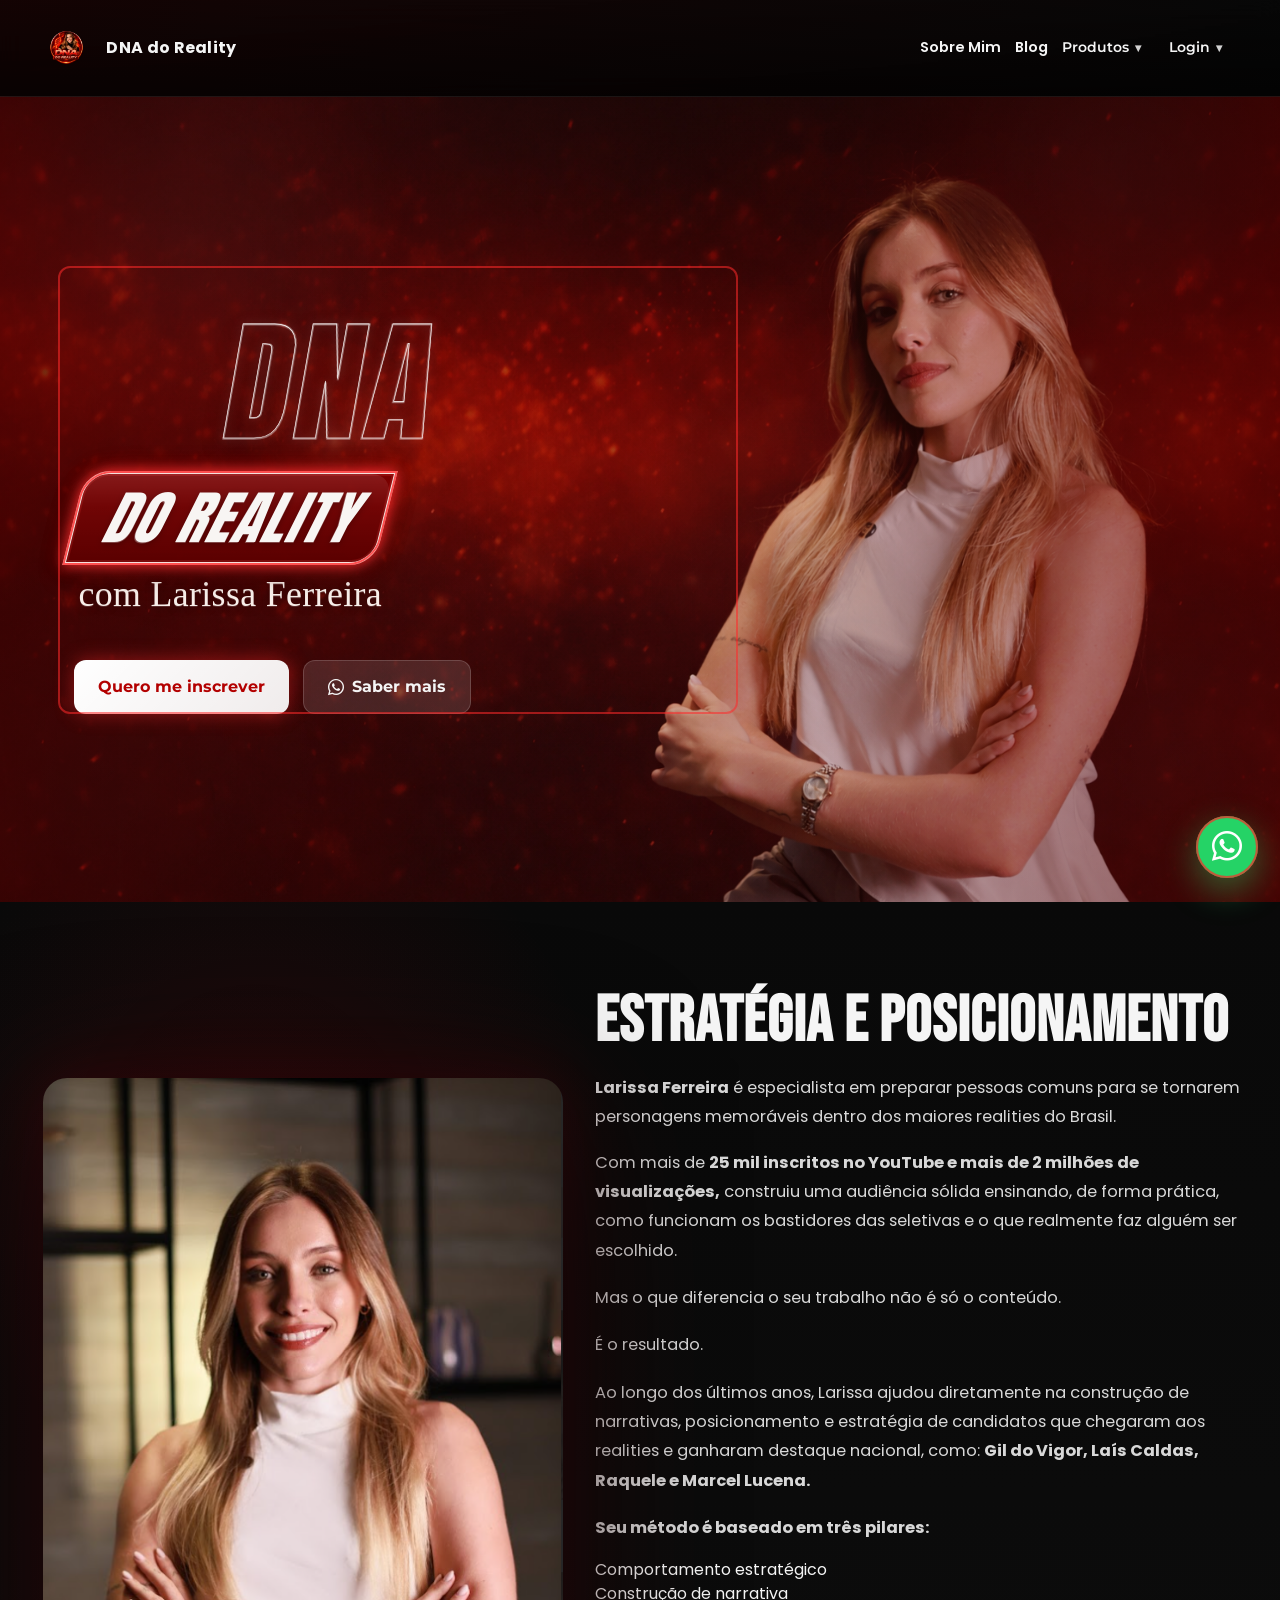
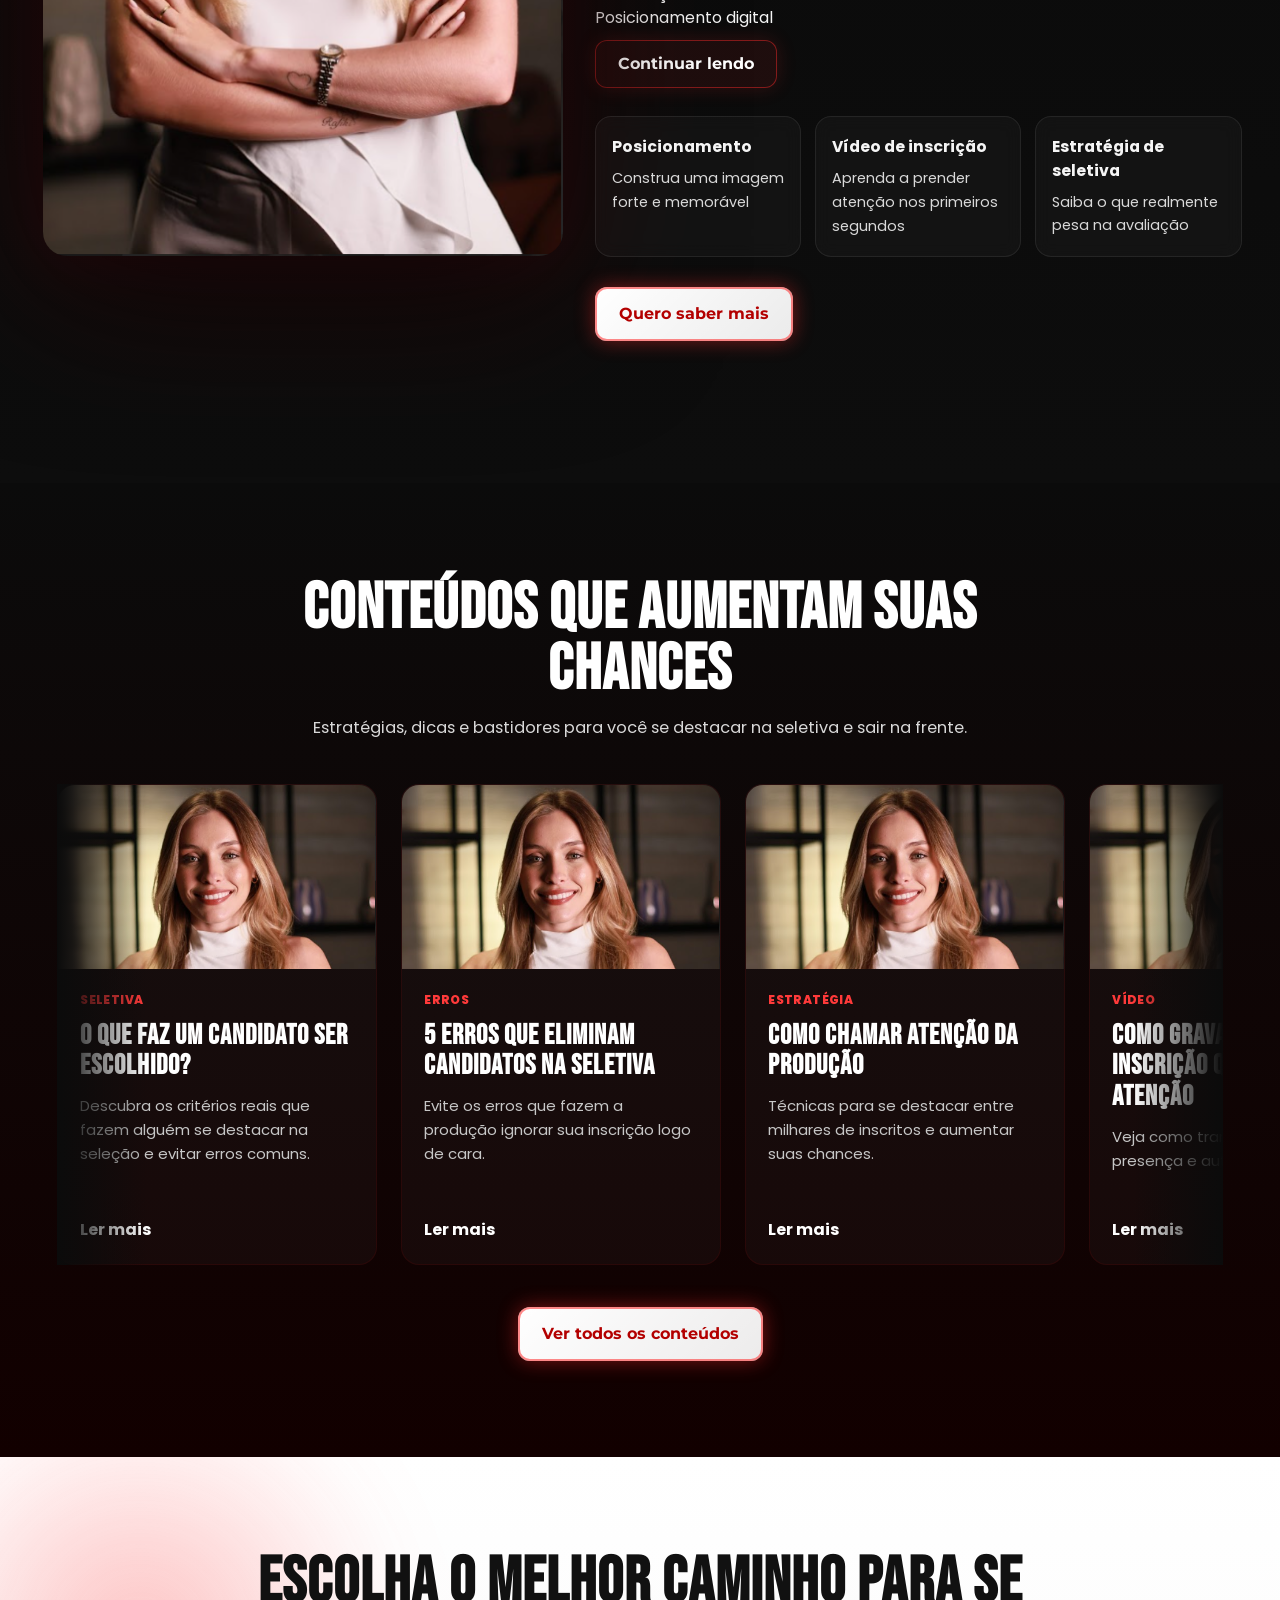
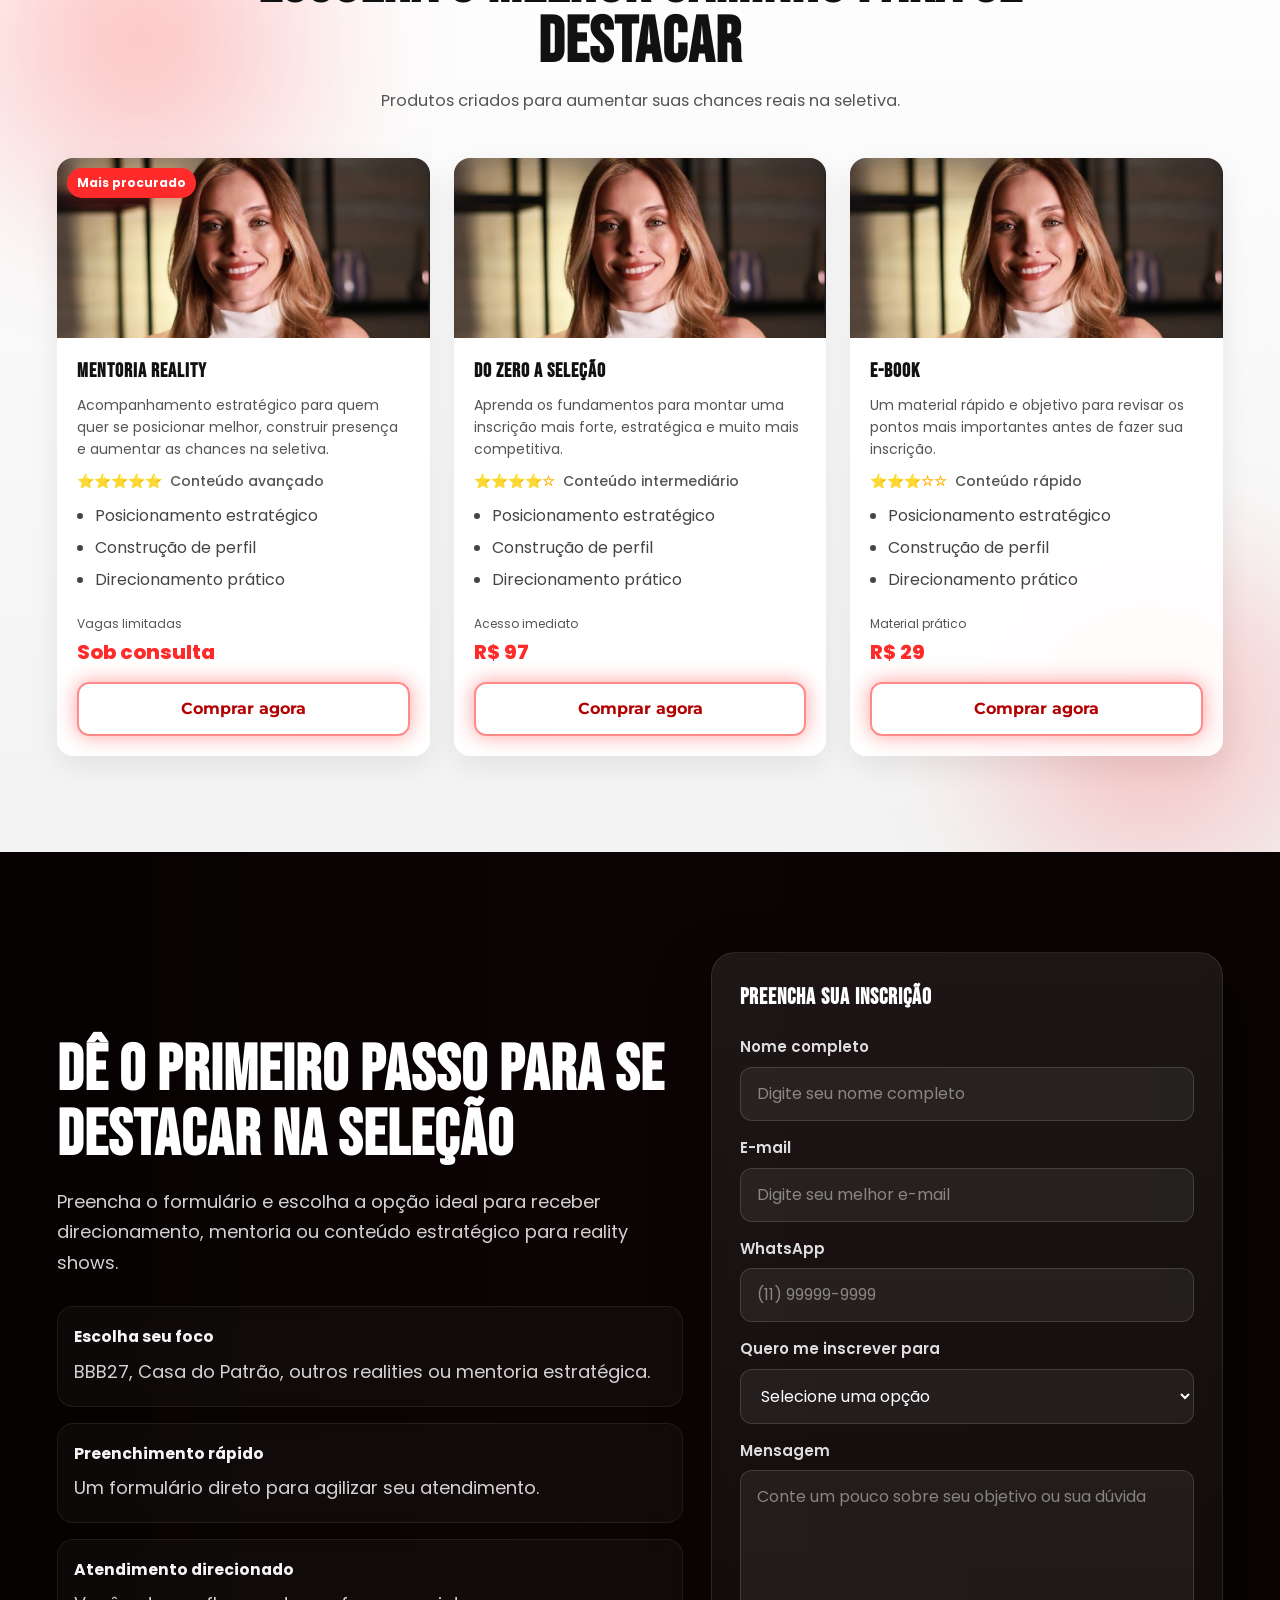
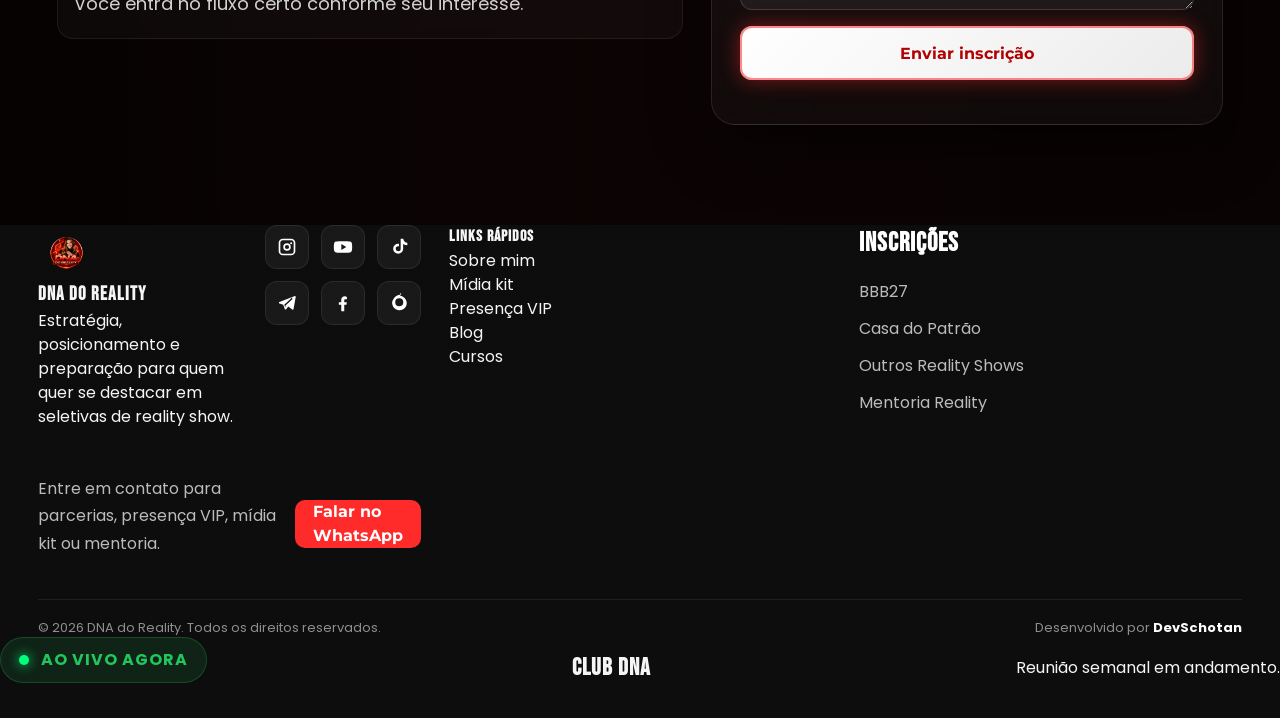
==== commit c13fac5a: "Atualiza área do aluno, Club DNA e sistema de login" ====
--- a/public/index.html
+++ b/public/index.html
@@ -1129,40 +1129,55 @@
       </div>
 
       <div class="aluno-panel" id="clubdna">
-        <div class="club-hero">
-          <span class="club-tag">ACOMPANHAMENTO CONTÍNUO</span>
-
-          <h2>Club DNA</h2>
-
-          <p>
-            O curso te dá a direção. O Club DNA mantém você em movimento, com encontros,
-            acompanhamento e correções constantes para não deixar sua preparação esfriar.
-          </p>
-
-          <div class="club-impact-grid">
-            <div class="club-impact-card">
-              <strong>Toda semana</strong>
-              <span>Encontros para manter sua evolução ativa.</span>
-            </div>
-
-            <div class="club-impact-card">
-              <strong>Mais clareza</strong>
-              <span>Direcionamento para ajustar narrativa, postura e posicionamento.</span>
-            </div>
-
-            <div class="club-impact-card">
-              <strong>Mais constância</strong>
-              <span>Você não fica sozinho tentando adivinhar o próximo passo.</span>
-            </div>
-          </div>
-
-          <button class="btn btn-primary" id="btnAbrirClubOferta" type="button">
-            Quero ativar o Club DNA
-          </button>
-        </div>
-
-        <div id="clubStatus"></div>
-      </div>
+
+  <div class="club-hero">
+
+    <div class="club-hero-content">
+
+      <span class="club-badge">
+        ACOMPANHAMENTO CONTÍNUO
+      </span>
+
+      <h2>Club DNA</h2>
+
+      <p>
+        O curso te mostra o caminho.
+        O Club DNA garante que você não caminhe sozinho.
+      </p>
+
+      <div class="club-benefits-grid">
+
+        <div class="club-benefit-card">
+          <h4>Reuniões Semanais</h4>
+          <p>Correções e direcionamentos constantes.</p>
+        </div>
+
+        <div class="club-benefit-card">
+          <h4>Análise Estratégica</h4>
+          <p>Ajustes de narrativa e posicionamento.</p>
+        </div>
+
+        <div class="club-benefit-card">
+          <h4>Grupo Exclusivo</h4>
+          <p>Networking com outros candidatos.</p>
+        </div>
+
+      </div>
+
+      <button
+        id="btnAbrirClubOferta"
+        class="btn btn-primary">
+        Quero participar
+      </button>
+
+    </div>
+
+  </div>
+
+  <div id="clubStatus"></div>
+
+</div>
+
 
     </div>
   </div>
--- a/public/css/styles.css
+++ b/public/css/styles.css
@@ -3155,4 +3155,282 @@
 .club-live-card {
   border-color: rgba(34,197,94,.35);
   box-shadow: 0 0 25px rgba(34,197,94,.12);
+}
+
+/* ==============================
+   ÁREA DO ALUNO - DESKTOP AJUSTADO
+============================== */
+
+@media screen and (min-width: 1025px) {
+  .area-aluno.show {
+    align-items: center;
+    justify-content: center;
+    padding: 32px;
+  }
+
+  .area-aluno-card {
+    width: min(1180px, calc(100vw - 80px));
+    height: min(760px, calc(100vh - 70px));
+    min-height: 0;
+    display: grid;
+    grid-template-columns: 300px 1fr;
+    border-radius: 28px;
+    overflow: hidden;
+  }
+
+  .area-aluno-menu {
+    height: 100%;
+    padding: 42px 26px;
+    overflow-y: auto;
+  }
+
+  .area-aluno-menu h3 {
+    font-size: 2.1rem;
+    line-height: 1;
+    margin-bottom: 42px;
+  }
+
+  .area-aluno-content {
+    height: 100%;
+    padding: 42px 48px;
+    overflow-y: auto;
+  }
+
+  .club-hero {
+    max-width: 100%;
+    padding: 34px 30px;
+  }
+
+  .club-impact-grid {
+    grid-template-columns: repeat(3, minmax(0, 1fr));
+  }
+
+  .club-impact-card {
+    min-height: 150px;
+  }
+
+  .club-card {
+    max-width: 100%;
+  }
+
+  #clubStatus {
+    display: grid;
+    gap: 22px;
+    margin-top: 26px;
+  }
+
+  .club-live-card {
+    display: grid;
+    gap: 10px;
+  }
+
+  .club-live-card .btn {
+    width: fit-content;
+    min-width: 190px;
+  }
+}
+
+.club-header{
+  display:flex;
+  align-items:center;
+  justify-content:space-between;
+  gap:20px;
+  margin-bottom:20px;
+  flex-wrap:wrap;
+}
+
+.club-live{
+  display:flex;
+  align-items:center;
+  gap:12px;
+
+  padding:10px 18px;
+  border-radius:999px;
+
+  background:rgba(34,197,94,.12);
+  border:1px solid rgba(34,197,94,.25);
+
+  color:#22c55e;
+  font-weight:700;
+  letter-spacing:.5px;
+}
+
+.live-dot{
+  width:12px;
+  height:12px;
+  border-radius:50%;
+  background:#22c55e;
+  flex-shrink:0;
+
+  animation:pulseLive 1.5s infinite;
+}
+
+@keyframes pulseLive{
+  0%{
+    box-shadow:0 0 0 0 rgba(34,197,94,.8);
+  }
+
+  70%{
+    box-shadow:0 0 0 12px rgba(34,197,94,0);
+  }
+
+  100%{
+    box-shadow:0 0 0 0 rgba(34,197,94,0);
+  }
+}
+
+.club-header{
+  display:flex;
+  align-items:center;
+  justify-content:space-between;
+  gap:20px;
+  margin-bottom:20px;
+  flex-wrap:wrap;
+}
+
+.club-live{
+  display:flex;
+  align-items:center;
+  gap:12px;
+
+  padding:10px 18px;
+  border-radius:999px;
+
+  background:rgba(34,197,94,.12);
+  border:1px solid rgba(34,197,94,.25);
+
+  color:#22c55e;
+  font-weight:700;
+  letter-spacing:.5px;
+}
+
+.live-dot{
+  width:12px;
+  height:12px;
+  border-radius:50%;
+  background:#22c55e;
+  flex-shrink:0;
+
+  animation:pulseLive 1.5s infinite;
+}
+
+@keyframes pulseLive{
+  0%{
+    box-shadow:0 0 0 0 rgba(34,197,94,.8);
+  }
+
+  70%{
+    box-shadow:0 0 0 12px rgba(34,197,94,0);
+  }
+
+  100%{
+    box-shadow:0 0 0 0 rgba(34,197,94,0);
+  }
+}
+
+.club-hero{
+    width:100%;
+    padding:40px;
+    border-radius:24px;
+    background:
+    linear-gradient(
+        135deg,
+        rgba(80,0,0,.35),
+        rgba(0,0,0,.85)
+    );
+
+    border:1px solid rgba(255,255,255,.08);
+    margin-bottom:30px;
+}
+
+.club-hero-content{
+    max-width:900px;
+}
+
+.club-badge{
+    display:inline-flex;
+    padding:10px 18px;
+    border-radius:999px;
+    background:#8b0000;
+    color:#fff;
+    font-size:.85rem;
+    font-weight:700;
+    margin-bottom:20px;
+}
+
+.club-hero h2{
+    font-size:4rem;
+    margin-bottom:15px;
+}
+
+.club-hero p{
+    max-width:700px;
+    color:#d5d5d5;
+    margin-bottom:30px;
+}
+
+.club-benefits-grid{
+    display:grid;
+    grid-template-columns:repeat(3,1fr);
+    gap:20px;
+    margin-bottom:30px;
+}
+
+.club-benefit-card{
+    padding:24px;
+    border-radius:18px;
+    background:rgba(255,255,255,.03);
+    border:1px solid rgba(255,255,255,.08);
+}
+
+.club-benefit-card h4{
+    margin-bottom:10px;
+}
+
+.club-benefit-card p{
+    margin:0;
+}
+
+.club-live-card{
+    border:1px solid #00d26a;
+    background:rgba(0,210,106,.08);
+}
+
+.live-dot{
+    width:10px;
+    height:10px;
+    border-radius:50%;
+    background:#00ff7b;
+    display:inline-block;
+    box-shadow:0 0 12px #00ff7b;
+    animation:pulseLive 1.5s infinite;
+}
+
+@keyframes pulseLive{
+    0%{opacity:1}
+    50%{opacity:.3}
+    100%{opacity:1}
+}
+
+.aluno-menu-logado {
+  gap: 10px;
+}
+
+.aluno-menu-btn {
+  width: 100%;
+  min-height: 48px;
+  border: 1px solid rgba(255,255,255,.12);
+  border-radius: 12px;
+  background: rgba(255,255,255,.06);
+  color: #fff;
+  font-weight: 700;
+  cursor: pointer;
+}
+
+.aluno-menu-btn:hover {
+  background: rgba(229,9,20,.18);
+}
+
+.aluno-menu-btn.sair {
+  color: #ff4b4b;
 }
--- a/public/css/styles.css
+++ b/public/css/styles.css
@@ -3155,4 +3155,282 @@
 .club-live-card {
   border-color: rgba(34,197,94,.35);
   box-shadow: 0 0 25px rgba(34,197,94,.12);
+}
+
+/* ==============================
+   ÁREA DO ALUNO - DESKTOP AJUSTADO
+============================== */
+
+@media screen and (min-width: 1025px) {
+  .area-aluno.show {
+    align-items: center;
+    justify-content: center;
+    padding: 32px;
+  }
+
+  .area-aluno-card {
+    width: min(1180px, calc(100vw - 80px));
+    height: min(760px, calc(100vh - 70px));
+    min-height: 0;
+    display: grid;
+    grid-template-columns: 300px 1fr;
+    border-radius: 28px;
+    overflow: hidden;
+  }
+
+  .area-aluno-menu {
+    height: 100%;
+    padding: 42px 26px;
+    overflow-y: auto;
+  }
+
+  .area-aluno-menu h3 {
+    font-size: 2.1rem;
+    line-height: 1;
+    margin-bottom: 42px;
+  }
+
+  .area-aluno-content {
+    height: 100%;
+    padding: 42px 48px;
+    overflow-y: auto;
+  }
+
+  .club-hero {
+    max-width: 100%;
+    padding: 34px 30px;
+  }
+
+  .club-impact-grid {
+    grid-template-columns: repeat(3, minmax(0, 1fr));
+  }
+
+  .club-impact-card {
+    min-height: 150px;
+  }
+
+  .club-card {
+    max-width: 100%;
+  }
+
+  #clubStatus {
+    display: grid;
+    gap: 22px;
+    margin-top: 26px;
+  }
+
+  .club-live-card {
+    display: grid;
+    gap: 10px;
+  }
+
+  .club-live-card .btn {
+    width: fit-content;
+    min-width: 190px;
+  }
+}
+
+.club-header{
+  display:flex;
+  align-items:center;
+  justify-content:space-between;
+  gap:20px;
+  margin-bottom:20px;
+  flex-wrap:wrap;
+}
+
+.club-live{
+  display:flex;
+  align-items:center;
+  gap:12px;
+
+  padding:10px 18px;
+  border-radius:999px;
+
+  background:rgba(34,197,94,.12);
+  border:1px solid rgba(34,197,94,.25);
+
+  color:#22c55e;
+  font-weight:700;
+  letter-spacing:.5px;
+}
+
+.live-dot{
+  width:12px;
+  height:12px;
+  border-radius:50%;
+  background:#22c55e;
+  flex-shrink:0;
+
+  animation:pulseLive 1.5s infinite;
+}
+
+@keyframes pulseLive{
+  0%{
+    box-shadow:0 0 0 0 rgba(34,197,94,.8);
+  }
+
+  70%{
+    box-shadow:0 0 0 12px rgba(34,197,94,0);
+  }
+
+  100%{
+    box-shadow:0 0 0 0 rgba(34,197,94,0);
+  }
+}
+
+.club-header{
+  display:flex;
+  align-items:center;
+  justify-content:space-between;
+  gap:20px;
+  margin-bottom:20px;
+  flex-wrap:wrap;
+}
+
+.club-live{
+  display:flex;
+  align-items:center;
+  gap:12px;
+
+  padding:10px 18px;
+  border-radius:999px;
+
+  background:rgba(34,197,94,.12);
+  border:1px solid rgba(34,197,94,.25);
+
+  color:#22c55e;
+  font-weight:700;
+  letter-spacing:.5px;
+}
+
+.live-dot{
+  width:12px;
+  height:12px;
+  border-radius:50%;
+  background:#22c55e;
+  flex-shrink:0;
+
+  animation:pulseLive 1.5s infinite;
+}
+
+@keyframes pulseLive{
+  0%{
+    box-shadow:0 0 0 0 rgba(34,197,94,.8);
+  }
+
+  70%{
+    box-shadow:0 0 0 12px rgba(34,197,94,0);
+  }
+
+  100%{
+    box-shadow:0 0 0 0 rgba(34,197,94,0);
+  }
+}
+
+.club-hero{
+    width:100%;
+    padding:40px;
+    border-radius:24px;
+    background:
+    linear-gradient(
+        135deg,
+        rgba(80,0,0,.35),
+        rgba(0,0,0,.85)
+    );
+
+    border:1px solid rgba(255,255,255,.08);
+    margin-bottom:30px;
+}
+
+.club-hero-content{
+    max-width:900px;
+}
+
+.club-badge{
+    display:inline-flex;
+    padding:10px 18px;
+    border-radius:999px;
+    background:#8b0000;
+    color:#fff;
+    font-size:.85rem;
+    font-weight:700;
+    margin-bottom:20px;
+}
+
+.club-hero h2{
+    font-size:4rem;
+    margin-bottom:15px;
+}
+
+.club-hero p{
+    max-width:700px;
+    color:#d5d5d5;
+    margin-bottom:30px;
+}
+
+.club-benefits-grid{
+    display:grid;
+    grid-template-columns:repeat(3,1fr);
+    gap:20px;
+    margin-bottom:30px;
+}
+
+.club-benefit-card{
+    padding:24px;
+    border-radius:18px;
+    background:rgba(255,255,255,.03);
+    border:1px solid rgba(255,255,255,.08);
+}
+
+.club-benefit-card h4{
+    margin-bottom:10px;
+}
+
+.club-benefit-card p{
+    margin:0;
+}
+
+.club-live-card{
+    border:1px solid #00d26a;
+    background:rgba(0,210,106,.08);
+}
+
+.live-dot{
+    width:10px;
+    height:10px;
+    border-radius:50%;
+    background:#00ff7b;
+    display:inline-block;
+    box-shadow:0 0 12px #00ff7b;
+    animation:pulseLive 1.5s infinite;
+}
+
+@keyframes pulseLive{
+    0%{opacity:1}
+    50%{opacity:.3}
+    100%{opacity:1}
+}
+
+.aluno-menu-logado {
+  gap: 10px;
+}
+
+.aluno-menu-btn {
+  width: 100%;
+  min-height: 48px;
+  border: 1px solid rgba(255,255,255,.12);
+  border-radius: 12px;
+  background: rgba(255,255,255,.06);
+  color: #fff;
+  font-weight: 700;
+  cursor: pointer;
+}
+
+.aluno-menu-btn:hover {
+  background: rgba(229,9,20,.18);
+}
+
+.aluno-menu-btn.sair {
+  color: #ff4b4b;
 }
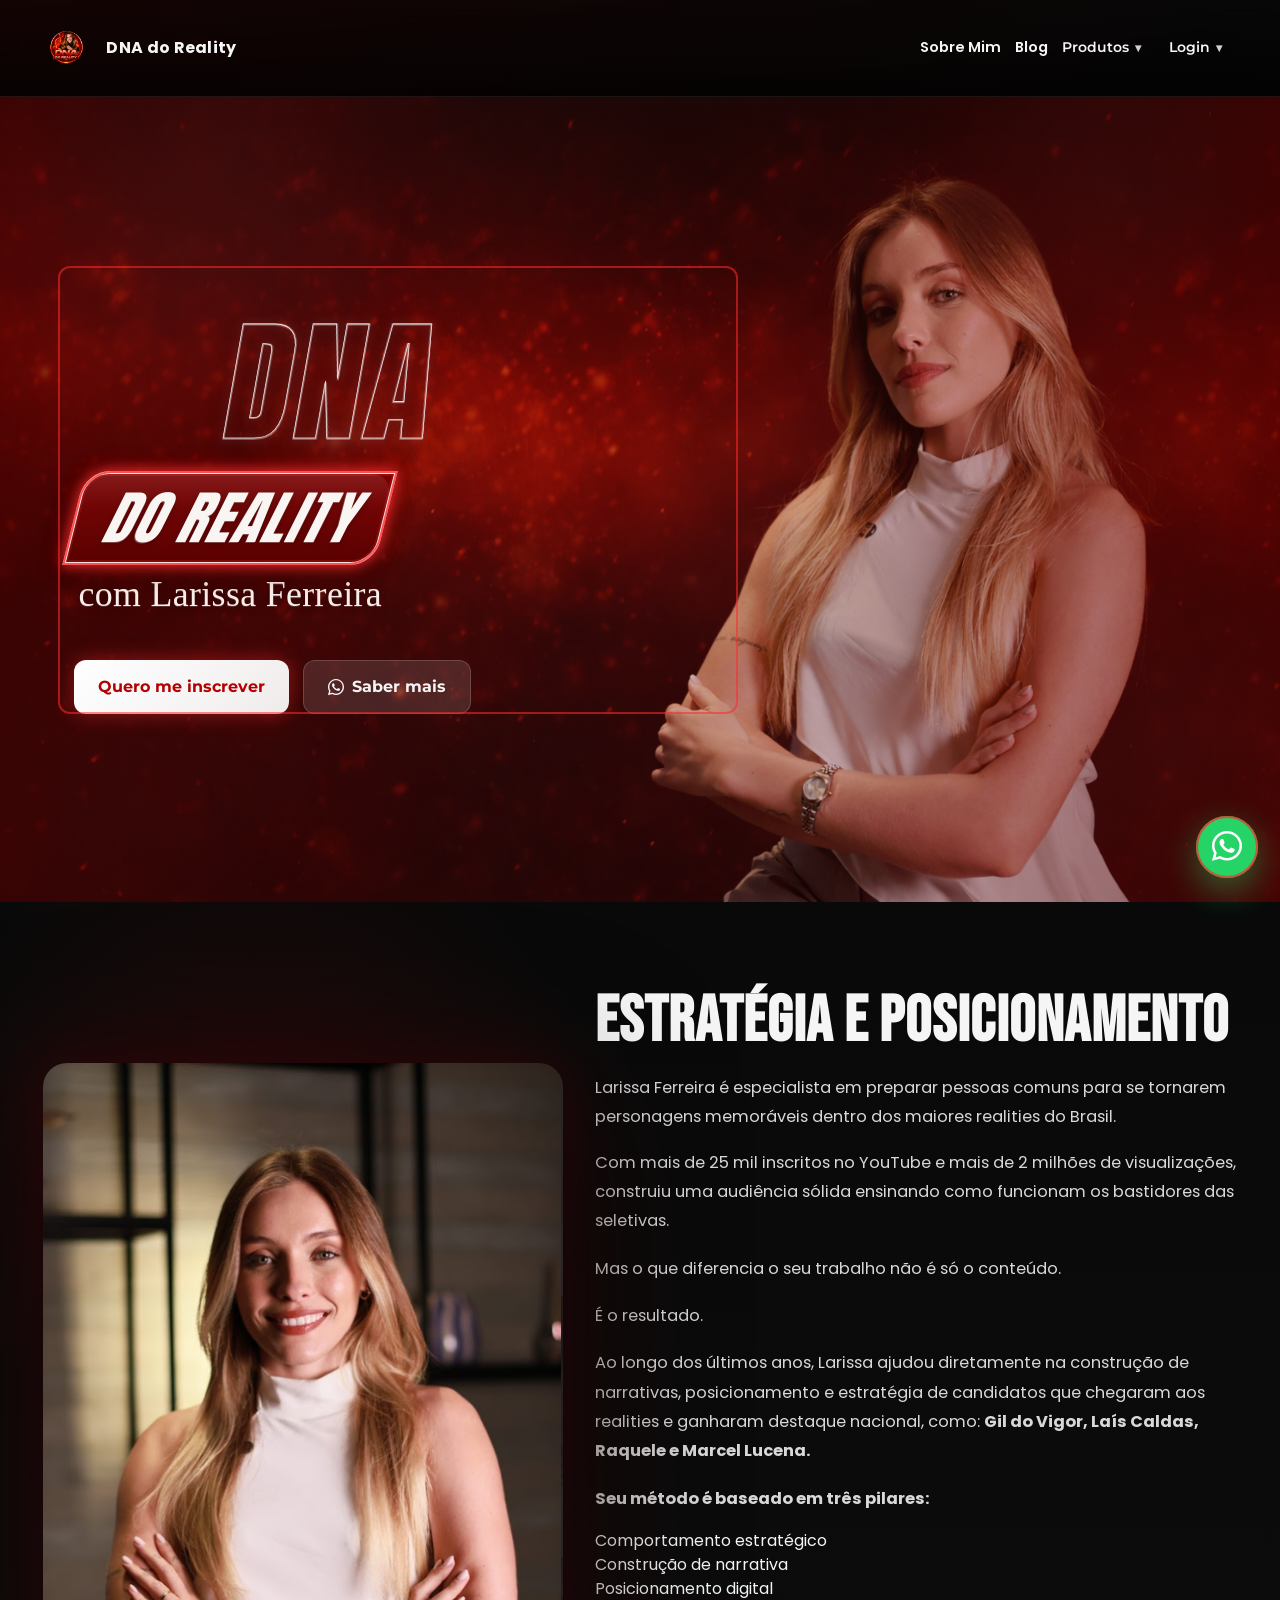
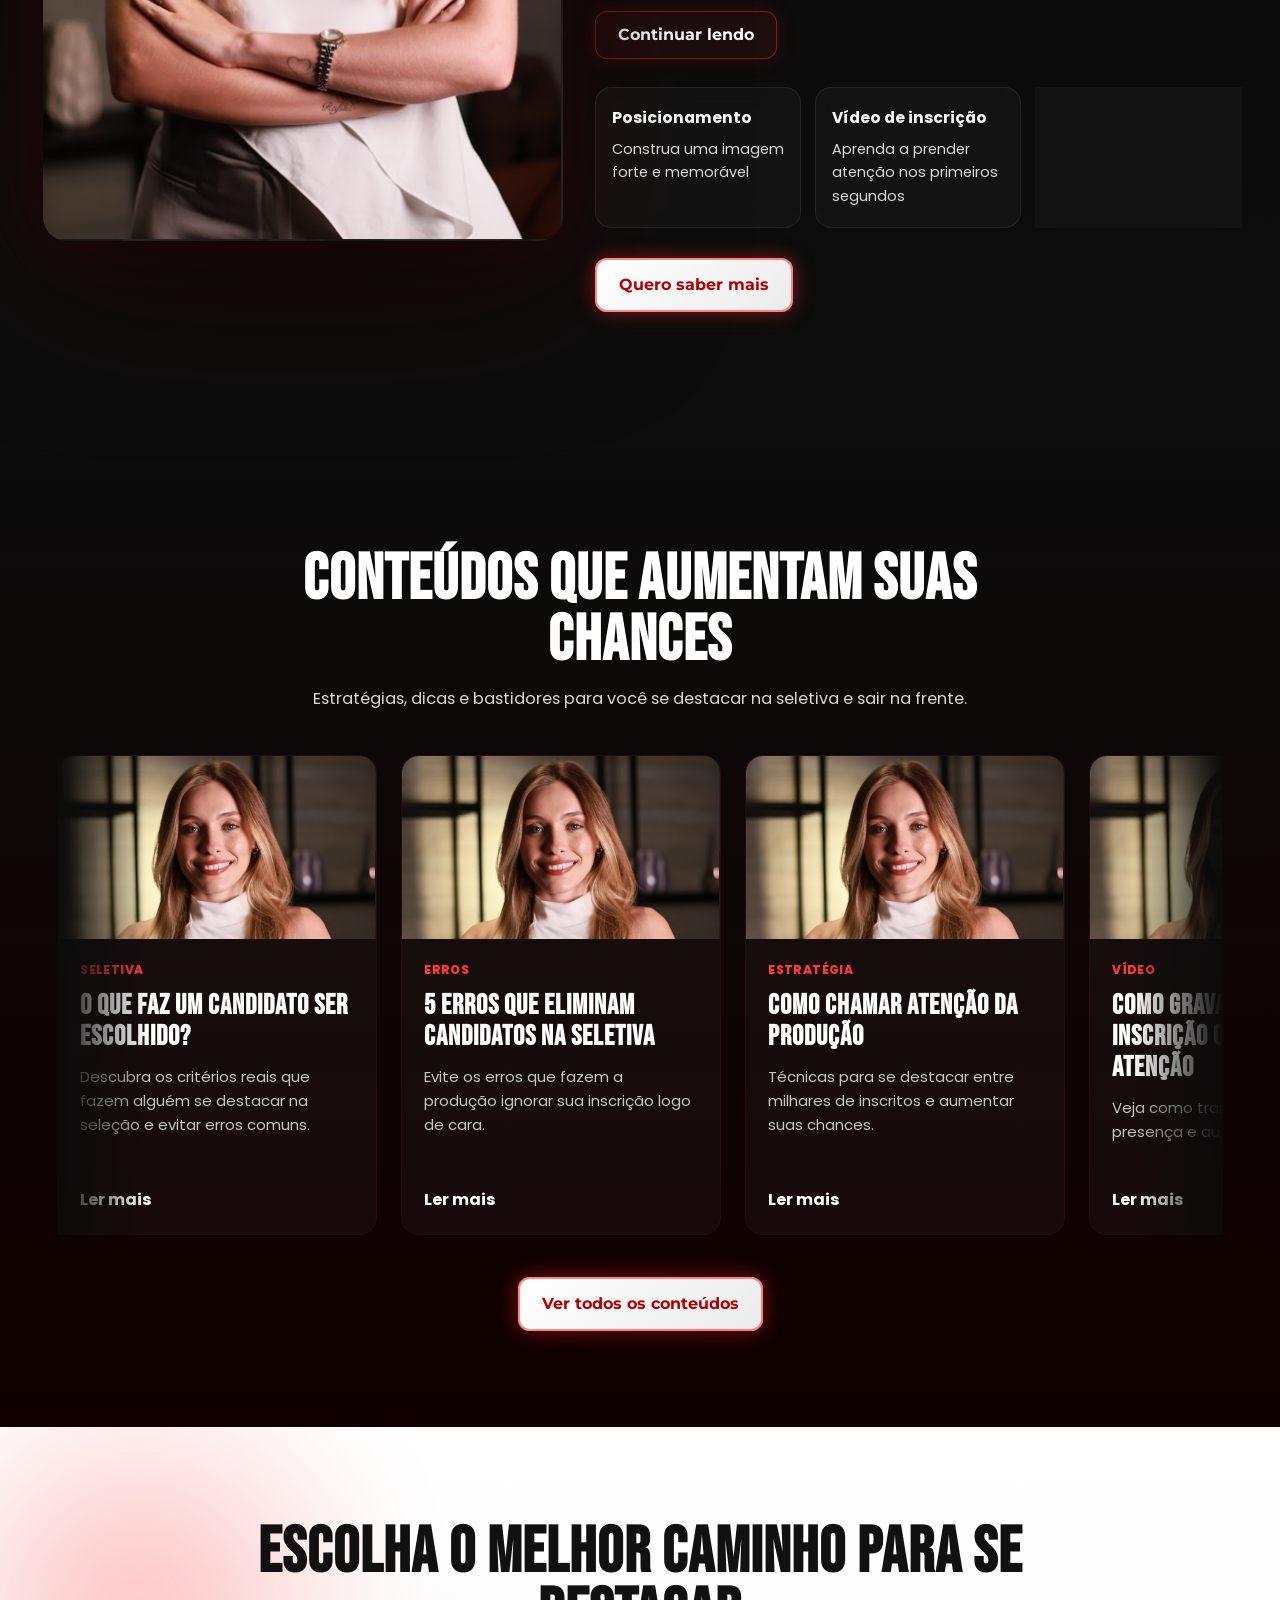
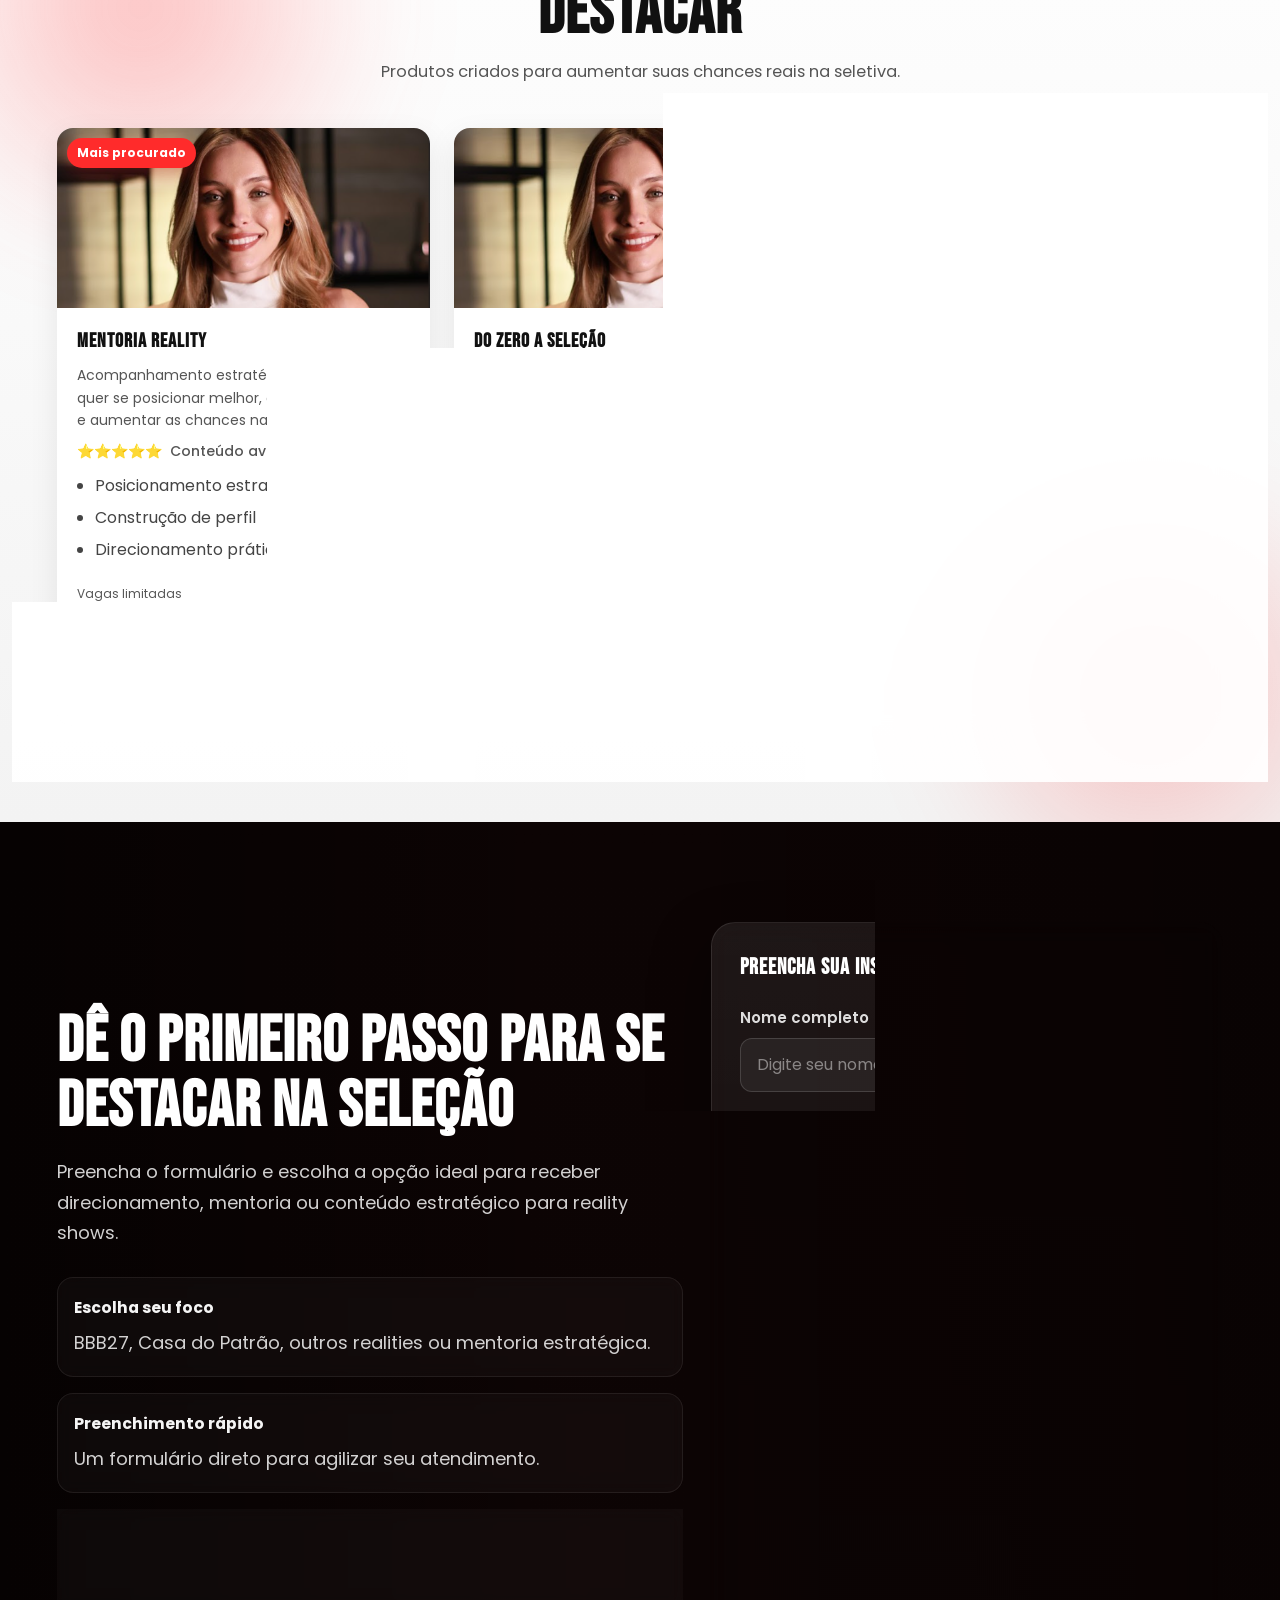
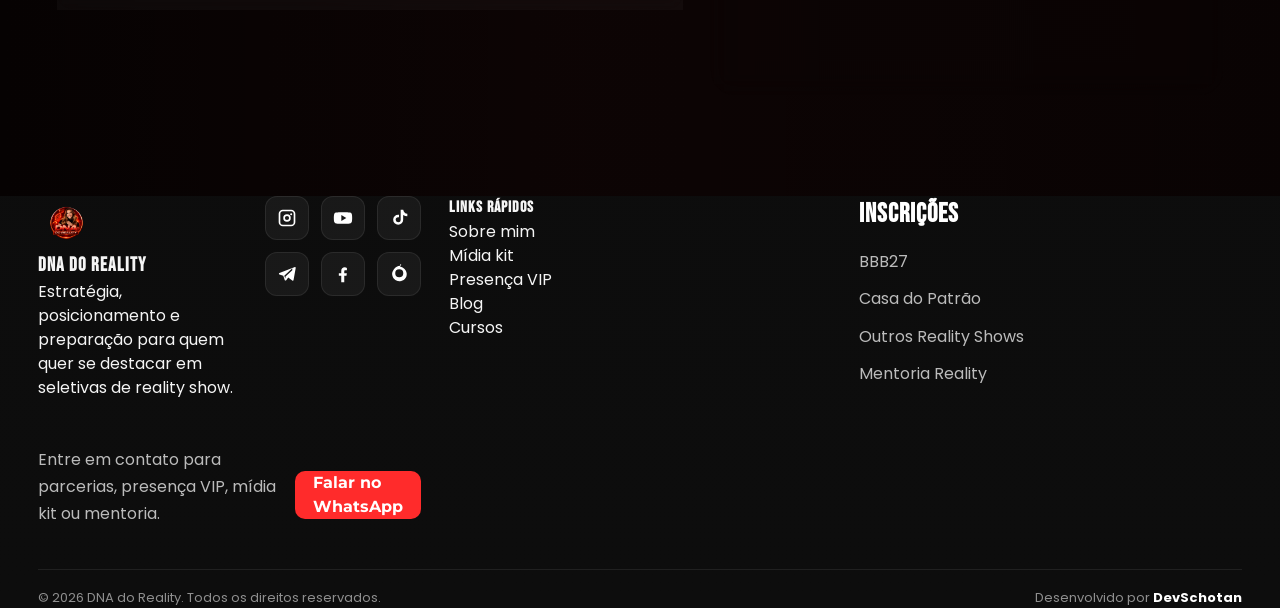
==== commit 91a6520f: "Atualiza painel administrativo e editor do site" ====
--- a/public/index.html
+++ b/public/index.html
@@ -164,9 +164,12 @@
           </li>
   
 <li class="dropdown">
-  <button class="dropdown-toggle" type="button">
-    Login
-  </button>
+ <button
+  class="dropdown-toggle"
+  type="button"
+  id="btnLoginHeader">
+  Login
+</button>
 
   <ul class="dropdown-menu login-dropdown">
     <li class="login-box">
@@ -820,6 +823,7 @@
     </div>
 
   </div>
+
 </section>
 
 <!--inscrições-->
@@ -1253,27 +1257,133 @@
   </div>
 </div>
 
-<div class="club-header">
-
-  <div class="club-live">
-
-    <span class="live-dot"></span>
-
-    <span class="live-text">
-      AO VIVO AGORA
-    </span>
-
-  </div>
-
-  <h2>Club DNA</h2>
-
-  <p>
-    Reunião semanal em andamento.
-  </p>
-
-</div>
-
-  <script src="./js/area-aluno.js"></script>
-  <script src="./js/script.js"></script>
+<!-- AREA PROFISSIONAL -->
+<section id="areaProfissional" class="area-profissional">
+
+  <aside class="prof-menu">
+
+    <h2>Painel Administrativo</h2>
+
+    <button class="prof-tab active" type="button" data-tab="usuarios">
+      Usuários
+    </button>
+
+    <button class="prof-tab" type="button" data-tab="agendaProf">
+      Agenda
+    </button>
+
+    <button class="prof-tab" type="button" data-tab="cursosProf">
+      Cursos
+    </button>
+
+    <button class="prof-tab" type="button" data-tab="site">
+      Site
+    </button>
+
+    <button id="fecharPainelProfissional" type="button">
+      Fechar painel
+    </button>
+
+    <button id="logoutProfissional" type="button">
+      Sair
+    </button>
+
+  </aside>
+
+  <div class="prof-content">
+
+    <!-- USUÁRIOS -->
+    <div class="prof-panel active" id="usuarios">
+
+      <h2>Alunos cadastrados</h2>
+
+      <div class="cards-resumo">
+
+        <div class="resumo-card">
+          <span>Total</span>
+          <strong id="totalUsuarios">0</strong>
+        </div>
+
+        <div class="resumo-card">
+          <span>Ativos</span>
+          <strong id="usuariosAtivos">0</strong>
+        </div>
+
+        <div class="resumo-card">
+          <span>Inativos</span>
+          <strong id="usuariosInativos">0</strong>
+        </div>
+
+        <div class="resumo-card">
+          <span>Club DNA</span>
+          <strong id="usuariosClubDNA">0</strong>
+        </div>
+
+      </div>
+
+      <div class="busca-usuarios">
+
+        <input
+          type="text"
+          id="buscarUsuario"
+          placeholder="Pesquisar por nome, email ou telefone..."
+        >
+
+        <svg
+          class="busca-icon"
+          viewBox="0 0 24 24"
+          aria-hidden="true"
+        >
+          <circle
+            cx="11"
+            cy="11"
+            r="7"
+            fill="none"
+            stroke="currentColor"
+            stroke-width="2"
+          />
+
+          <path
+            d="M20 20L17 17"
+            fill="none"
+            stroke="currentColor"
+            stroke-width="2"
+            stroke-linecap="round"
+          />
+        </svg>
+
+      </div>
+
+      <div id="listaUsuarios"></div>
+
+    </div>
+
+    <!-- AGENDA -->
+    <div class="prof-panel" id="agendaProf">
+      <h2>Agenda de Mentorados</h2>
+      <div id="agendaMentorias"></div>
+    </div>
+
+    <!-- CURSOS -->
+    <div class="prof-panel" id="cursosProf">
+      <h2>Gerenciamento de Cursos</h2>
+      <p>Adicione, edite, remova e altere a ordem dos cursos exibidos no site.</p>
+      <div id="gerenciarCursos"></div>
+    </div>
+
+    <!-- SITE -->
+    <div class="prof-panel" id="site">
+      <h2>Edição do Site</h2>
+      <p>Escolha a página e edite textos, imagens e botões.</p>
+      <div id="editorSite"></div>
+    </div>
+
+  </div>
+
+</section>
+
+ <script src="./js/area-profissional.js"></script>
+<script src="./js/area-aluno.js"></script>
+<script src="./js/script.js"></script>
 </body>
 </html>
--- a/public/css/responsivo.css
+++ b/public/css/responsivo.css
@@ -1249,4 +1249,304 @@
   .curso-card {
     padding: 15px 10px;
   }
+}
+
+/*painel profissional*/
+
+/* =========================================
+   RESPONSIVIDADE COMPLETA — PAINEL PROFISSIONAL
+========================================= */
+
+/* Desktop médio */
+@media screen and (max-width: 1280px) {
+  .area-profissional {
+    padding: 22px;
+  }
+
+  .prof-menu {
+    width: 270px;
+  }
+
+  .prof-content {
+    width: calc(96vw - 270px);
+    padding: 30px;
+  }
+
+  .cards-resumo {
+    grid-template-columns: repeat(3, 1fr);
+  }
+
+  .usuarios-slide {
+    grid-template-columns: repeat(2, 1fr);
+  }
+
+  .curso-admin-card {
+    grid-template-columns: 180px 1fr;
+  }
+}
+
+/* Tablet horizontal */
+@media screen and (max-width: 1024px) {
+  .area-profissional {
+    align-items: flex-start;
+    padding: 14px;
+    overflow-y: auto;
+  }
+
+  .area-profissional.show {
+    display: block;
+  }
+
+  .prof-menu,
+  .prof-content {
+    width: 100%;
+    height: auto;
+  }
+
+  .prof-menu {
+    border-radius: 24px 24px 0 0;
+    padding: 22px 18px;
+  }
+
+  .prof-menu h2 {
+    font-size: 2rem;
+    text-align: center;
+  }
+
+  .prof-tab,
+  #logoutProfissional {
+    text-align: center;
+  }
+
+  .prof-content {
+    max-height: none;
+    min-height: 70vh;
+    padding: 24px 18px;
+    border-radius: 0 0 24px 24px;
+  }
+
+  .cards-resumo {
+    grid-template-columns: repeat(2, 1fr);
+  }
+
+  .usuarios-slide {
+    grid-template-columns: 1fr;
+  }
+
+  .curso-admin-card {
+    grid-template-columns: 1fr;
+  }
+
+  .curso-admin-img img {
+    height: 220px;
+  }
+
+  .curso-admin-acoes {
+    display: grid;
+    grid-template-columns: repeat(2, 1fr);
+  }
+}
+
+/* Tablet vertical */
+@media screen and (max-width: 768px) {
+  .area-profissional {
+    padding: 10px;
+  }
+
+  .prof-menu {
+    padding: 20px 14px;
+  }
+
+  .prof-content {
+    padding: 20px 14px;
+  }
+
+  .prof-panel h2 {
+    font-size: 2.4rem;
+    text-align: center;
+  }
+
+  .prof-panel > p {
+    text-align: center;
+  }
+
+  .cards-resumo {
+    grid-template-columns: 1fr 1fr;
+    gap: 12px;
+  }
+
+  .resumo-card {
+    padding: 16px;
+    text-align: center;
+  }
+
+  .resumo-card strong {
+    font-size: 1.7rem;
+  }
+
+  .busca-usuarios input {
+    height: 52px;
+    font-size: 16px;
+  }
+
+  .usuario-card,
+  .prof-card,
+  .curso-editor-form,
+  .curso-admin-card {
+    padding: 16px;
+    border-radius: 18px;
+  }
+
+  .usuario-topo {
+    flex-direction: column;
+    align-items: flex-start;
+  }
+
+  .usuario-acoes,
+  .curso-admin-acoes {
+    grid-template-columns: 1fr;
+    display: grid;
+  }
+
+  .btn-prof,
+  .carousel-btn {
+    width: 100%;
+  }
+
+  .carousel-controls {
+    grid-template-columns: 1fr auto 1fr;
+    display: grid;
+    align-items: center;
+  }
+
+  .editor-site-grid input,
+  .editor-site-grid textarea,
+  .curso-editor-form input,
+  .curso-editor-form textarea,
+  .curso-admin-info input,
+  .curso-admin-info textarea,
+  .curso-admin-info select {
+    font-size: 16px;
+  }
+}
+
+/* Celular grande */
+@media screen and (max-width: 480px) {
+  .area-profissional {
+    padding: 8px;
+  }
+
+  .prof-menu {
+    border-radius: 20px 20px 0 0;
+  }
+
+  .prof-content {
+    border-radius: 0 0 20px 20px;
+  }
+
+  .prof-menu h2 {
+    font-size: 1.8rem;
+  }
+
+  .prof-panel h2 {
+    font-size: 2rem;
+  }
+
+  .cards-resumo {
+    grid-template-columns: 1fr;
+  }
+
+  .resumo-card span {
+    font-size: 0.85rem;
+  }
+
+  .resumo-card strong {
+    font-size: 1.8rem;
+  }
+
+  .usuarios-slide {
+    gap: 12px;
+  }
+
+  .usuario-card p,
+  .prof-card p {
+    font-size: 0.88rem;
+  }
+
+  .status-ativo,
+  .status-inativo,
+  .badge-club,
+  .badge-sem-club {
+    font-size: 0.68rem;
+  }
+
+  .curso-admin-img img,
+  .preview-curso,
+  .preview-img-box img {
+    height: 180px;
+  }
+
+  .curso-editor-form h4,
+  .curso-admin-card h4,
+  .prof-card h4 {
+    font-size: 1rem;
+  }
+
+  .upload-imagem {
+    font-size: 0.9rem;
+  }
+}
+
+/* Celular pequeno */
+@media screen and (max-width: 360px) {
+  .prof-menu h2 {
+    font-size: 1.55rem;
+  }
+
+  .prof-panel h2 {
+    font-size: 1.75rem;
+  }
+
+  .prof-tab,
+  #logoutProfissional,
+  .btn-prof {
+    min-height: 46px;
+    font-size: 0.86rem;
+  }
+
+  .busca-usuarios input {
+    padding-left: 46px;
+    font-size: 15px;
+  }
+
+  .busca-icon {
+    left: 15px;
+    width: 18px;
+    height: 18px;
+  }
+
+  .usuario-card,
+  .prof-card,
+  .curso-editor-form,
+  .curso-admin-card {
+    padding: 14px;
+  }
+
+  .curso-admin-img img,
+  .preview-curso,
+  .preview-img-box img {
+    height: 150px;
+  }
+}
+
+@media screen and (max-width:768px){
+
+  #logoutProfissionalMobile{
+    position:fixed;
+    top:15px;
+    right:15px;
+    z-index:99999;
+    box-shadow:0 10px 30px rgba(0,0,0,.35);
+  }
+
 }
--- a/public/css/styles.css
+++ b/public/css/styles.css
@@ -3433,4 +3433,1217 @@
 
 .aluno-menu-btn.sair {
   color: #ff4b4b;
+}
+
+/*area profissional*/
+
+/* ===============================
+   ÁREA PROFISSIONAL / ADMIN
+================================ */
+
+.area-profissional {
+  position: fixed;
+  inset: 0;
+  z-index: 10000;
+  display: none;
+  align-items: center;
+  justify-content: center;
+  padding: 30px;
+  background: rgba(0, 0, 0, 0.78);
+  backdrop-filter: blur(12px);
+}
+
+.area-profissional.show {
+  display: flex;
+}
+
+.area-profissional-card {
+  width: min(1220px, 96vw);
+  height: min(780px, 90vh);
+  display: grid;
+  grid-template-columns: 300px 1fr;
+  overflow: hidden;
+  border-radius: 28px;
+  background:
+    radial-gradient(circle at top left, rgba(229, 9, 20, 0.24), transparent 34%),
+    linear-gradient(180deg, rgba(18,18,18,.98), rgba(8,8,8,.98));
+  border: 1px solid rgba(255,255,255,.1);
+  box-shadow: 0 30px 90px rgba(0,0,0,.75);
+}
+
+.prof-menu {
+  padding: 34px 24px;
+  background: rgba(0,0,0,.35);
+  border-right: 1px solid rgba(255,255,255,.08);
+  overflow-y: auto;
+}
+
+.prof-menu h2 {
+  font-family: "Bebas Neue", sans-serif;
+  font-size: 2.2rem;
+  line-height: 1;
+  margin-bottom: 10px;
+}
+
+.prof-menu p {
+  color: rgba(255,255,255,.65);
+  margin-bottom: 26px;
+  font-size: .92rem;
+}
+
+.prof-tab,
+#logoutProfissional {
+  width: 100%;
+  min-height: 48px;
+  margin-bottom: 10px;
+  padding: 0 16px;
+  border: 1px solid rgba(255,255,255,.1);
+  border-radius: 14px;
+  background: rgba(255,255,255,.05);
+  color: #fff;
+  cursor: pointer;
+  font-weight: 700;
+  text-align: left;
+  transition: .25s ease;
+}
+
+.prof-tab:hover,
+.prof-tab.active {
+  background: rgba(229,9,20,.22);
+  border-color: rgba(229,9,20,.45);
+}
+
+#logoutProfissional {
+  margin-top: 18px;
+  color: #ff4b4b;
+}
+
+.prof-content {
+  padding: 38px;
+  overflow-y: auto;
+}
+
+.prof-panel {
+  display: none;
+}
+
+.prof-panel.active {
+  display: block;
+}
+
+.prof-panel h2 {
+  font-family: "Bebas Neue", sans-serif;
+  font-size: clamp(2rem, 4vw, 3.5rem);
+  margin-bottom: 10px;
+}
+
+.prof-panel > p {
+  color: rgba(255,255,255,.7);
+  margin-bottom: 26px;
+}
+
+.cards-resumo {
+  display: grid;
+  grid-template-columns: repeat(4, 1fr);
+  gap: 16px;
+  margin-bottom: 28px;
+}
+
+.resumo-card,
+.prof-card,
+.usuario-card {
+  padding: 20px;
+  border-radius: 18px;
+  background: rgba(255,255,255,.045);
+  border: 1px solid rgba(255,255,255,.08);
+  box-shadow: 0 14px 35px rgba(0,0,0,.22);
+}
+
+.resumo-card span {
+  display: block;
+  color: rgba(255,255,255,.65);
+  margin-bottom: 8px;
+  font-size: .9rem;
+}
+
+.resumo-card strong {
+  display: block;
+  font-size: 2rem;
+  color: #fff;
+}
+
+#listaUsuarios,
+#agendaMentorias,
+#gerenciarCursos,
+#editorSite {
+  display: grid;
+  gap: 16px;
+}
+
+.usuario-topo {
+  display: flex;
+  justify-content: space-between;
+  gap: 14px;
+  align-items: center;
+  margin-bottom: 12px;
+}
+
+.usuario-card h4,
+.prof-card h4 {
+  font-size: 1.1rem;
+  color: #fff;
+  margin-bottom: 8px;
+}
+
+.usuario-card p,
+.prof-card p {
+  color: rgba(255,255,255,.72);
+  line-height: 1.6;
+  font-size: .94rem;
+}
+
+.status-ativo,
+.status-inativo,
+.badge-club,
+.badge-sem-club {
+  display: inline-flex;
+  width: fit-content;
+  align-items: center;
+  justify-content: center;
+  min-height: 28px;
+  padding: 0 10px;
+  border-radius: 999px;
+  font-size: .75rem;
+  font-weight: 800;
+  text-transform: uppercase;
+}
+
+.status-ativo,
+.badge-club {
+  background: rgba(34,197,94,.16);
+  color: #22c55e;
+  border: 1px solid rgba(34,197,94,.28);
+}
+
+.status-inativo,
+.badge-sem-club {
+  background: rgba(239,68,68,.14);
+  color: #ff6b6b;
+  border: 1px solid rgba(239,68,68,.26);
+}
+
+.usuario-acoes {
+  display: flex;
+  flex-wrap: wrap;
+  gap: 10px;
+  margin-top: 16px;
+}
+
+.btn-prof {
+  display: inline-flex;
+  align-items: center;
+  justify-content: center;
+  min-height: 44px;
+  padding: 0 16px;
+  border: 1px solid rgba(255,255,255,.12);
+  border-radius: 12px;
+  background: rgba(255,255,255,.07);
+  color: #fff;
+  font-weight: 700;
+  cursor: pointer;
+  transition: .25s ease;
+}
+
+.btn-prof:hover {
+  background: rgba(229,9,20,.22);
+  border-color: rgba(229,9,20,.45);
+  transform: translateY(-2px);
+}
+
+.editor-site-grid {
+  display: grid;
+  gap: 16px;
+  margin-top: 18px;
+}
+
+.editor-site-grid label {
+  display: grid;
+  gap: 8px;
+  color: rgba(255,255,255,.82);
+  font-weight: 600;
+}
+
+.editor-site-grid input,
+.editor-site-grid textarea {
+  width: 100%;
+  min-height: 52px;
+  padding: 14px 16px;
+  border-radius: 12px;
+  border: 1px solid rgba(255,255,255,.12);
+  background: rgba(255,255,255,.06);
+  color: #fff;
+}
+
+.editor-site-grid textarea {
+  resize: vertical;
+  min-height: 120px;
+}
+
+.prof-card.bloqueado {
+  border-color: rgba(255,75,75,.25);
+  background: rgba(229,9,20,.08);
+}
+
+/* RESPONSIVO PROFISSIONAL */
+@media screen and (max-width: 900px) {
+  .area-profissional {
+    padding: 14px;
+  }
+
+  .area-profissional-card {
+    height: 92vh;
+    grid-template-columns: 1fr;
+  }
+
+  .prof-menu {
+    border-right: none;
+    border-bottom: 1px solid rgba(255,255,255,.08);
+    padding: 22px 18px;
+  }
+
+  .prof-content {
+    padding: 22px 18px;
+  }
+
+  .cards-resumo {
+    grid-template-columns: repeat(2, 1fr);
+  }
+
+  .prof-tab,
+  #logoutProfissional {
+    text-align: center;
+  }
+}
+
+@media screen and (max-width: 480px) {
+  .cards-resumo {
+    grid-template-columns: 1fr;
+  }
+
+  .usuario-topo {
+    flex-direction: column;
+    align-items: flex-start;
+  }
+
+  .usuario-acoes {
+    flex-direction: column;
+  }
+
+  .btn-prof {
+    width: 100%;
+  }
+}
+
+/* ===============================
+   PAINEL PROFISSIONAL PREMIUM
+================================ */
+
+.area-profissional {
+  position: fixed;
+  inset: 0;
+  z-index: 10000;
+  display: none;
+  align-items: center;
+  justify-content: center;
+  padding: 28px;
+  background: rgba(0, 0, 0, 0.78);
+  backdrop-filter: blur(14px);
+}
+
+.area-profissional.show {
+  display: flex;
+}
+
+.area-profissional {
+  color: #fff;
+}
+
+.area-profissional > .prof-menu,
+.area-profissional > .prof-content {
+  height: min(820px, 90vh);
+}
+
+.area-profissional.show {
+  gap: 0;
+}
+
+.prof-menu {
+  width: 300px;
+  padding: 34px 24px;
+  border-radius: 28px 0 0 28px;
+  background:
+    radial-gradient(circle at top, rgba(229, 9, 20, .28), transparent 35%),
+    linear-gradient(180deg, rgba(18,18,18,.98), rgba(5,5,5,.98));
+  border: 1px solid rgba(255,255,255,.1);
+  border-right: none;
+  box-shadow: 0 30px 80px rgba(0,0,0,.55);
+}
+
+.prof-menu h2 {
+  font-family: "Bebas Neue", sans-serif;
+  font-size: 2.4rem;
+  line-height: 1;
+  margin-bottom: 28px;
+}
+
+.prof-tab,
+#logoutProfissional {
+  width: 100%;
+  min-height: 50px;
+  margin-bottom: 12px;
+  padding: 0 16px;
+  border-radius: 14px;
+  border: 1px solid rgba(255,255,255,.1);
+  background: rgba(255,255,255,.055);
+  color: #fff;
+  font-weight: 800;
+  cursor: pointer;
+  text-align: left;
+  transition: .25s ease;
+}
+
+.prof-tab:hover,
+.prof-tab.active {
+  background: rgba(229,9,20,.22);
+  border-color: rgba(229,9,20,.55);
+  transform: translateX(4px);
+}
+
+#logoutProfissional {
+  margin-top: 20px;
+  color: #ff5b5b;
+}
+
+.prof-content {
+  width: min(980px, calc(96vw - 300px));
+  padding: 38px;
+  overflow-y: auto;
+  border-radius: 0 28px 28px 0;
+  background:
+    radial-gradient(circle at top right, rgba(229,9,20,.18), transparent 35%),
+    linear-gradient(180deg, rgba(14,14,14,.98), rgba(7,7,7,.98));
+  border: 1px solid rgba(255,255,255,.1);
+  box-shadow: 0 30px 80px rgba(0,0,0,.55);
+}
+
+.prof-panel {
+  display: none;
+}
+
+.prof-panel.active {
+  display: block;
+}
+
+.prof-panel h2 {
+  font-family: "Bebas Neue", sans-serif;
+  font-size: clamp(2.4rem, 5vw, 4rem);
+  line-height: 1;
+  margin-bottom: 20px;
+}
+
+.cards-resumo {
+  display: grid;
+  grid-template-columns: repeat(4, 1fr);
+  gap: 16px;
+  margin-bottom: 28px;
+}
+
+.resumo-card {
+  padding: 22px;
+  border-radius: 20px;
+  background: rgba(255,255,255,.055);
+  border: 1px solid rgba(255,255,255,.1);
+}
+
+.resumo-card span {
+  display: block;
+  color: rgba(255,255,255,.62);
+  margin-bottom: 8px;
+}
+
+.resumo-card strong {
+  font-size: 2.2rem;
+  color: #fff;
+}
+
+/* CARROSSEL DE USUÁRIOS */
+.usuarios-carousel {
+  position: relative;
+  overflow: hidden;
+}
+
+.usuarios-track {
+  display: flex;
+  transition: transform .4s ease;
+}
+
+.usuarios-slide {
+  min-width: 100%;
+  display: grid;
+  grid-template-columns: repeat(2, 1fr);
+  gap: 16px;
+}
+
+.usuario-card,
+.prof-card {
+  padding: 20px;
+  border-radius: 20px;
+  background: rgba(255,255,255,.055);
+  border: 1px solid rgba(255,255,255,.1);
+  box-shadow: 0 14px 35px rgba(0,0,0,.25);
+}
+
+.usuario-topo {
+  display: flex;
+  align-items: center;
+  justify-content: space-between;
+  gap: 14px;
+  margin-bottom: 12px;
+}
+
+.usuario-card h4,
+.prof-card h4 {
+  font-size: 1.08rem;
+  margin-bottom: 8px;
+}
+
+.usuario-card p,
+.prof-card p {
+  color: rgba(255,255,255,.72);
+  line-height: 1.6;
+  font-size: .92rem;
+}
+
+.status-ativo,
+.status-inativo,
+.badge-club,
+.badge-sem-club {
+  display: inline-flex;
+  width: fit-content;
+  min-height: 28px;
+  align-items: center;
+  padding: 0 10px;
+  border-radius: 999px;
+  font-size: .72rem;
+  font-weight: 900;
+  text-transform: uppercase;
+}
+
+.status-ativo,
+.badge-club {
+  background: rgba(34,197,94,.16);
+  color: #22c55e;
+  border: 1px solid rgba(34,197,94,.3);
+}
+
+.status-inativo,
+.badge-sem-club {
+  background: rgba(239,68,68,.14);
+  color: #ff6b6b;
+  border: 1px solid rgba(239,68,68,.28);
+}
+
+.usuario-acoes {
+  display: flex;
+  gap: 10px;
+  flex-wrap: wrap;
+  margin-top: 16px;
+}
+
+.btn-prof {
+  min-height: 44px;
+  padding: 0 16px;
+  border-radius: 12px;
+  border: 1px solid rgba(255,255,255,.12);
+  background: rgba(255,255,255,.07);
+  color: #fff;
+  font-weight: 800;
+  cursor: pointer;
+}
+
+.btn-prof:hover {
+  background: rgba(229,9,20,.22);
+  border-color: rgba(229,9,20,.5);
+}
+
+.carousel-controls {
+  display: flex;
+  justify-content: center;
+  gap: 12px;
+  margin-top: 22px;
+}
+
+.carousel-btn {
+  min-width: 46px;
+  height: 46px;
+  border-radius: 50%;
+  border: 1px solid rgba(255,255,255,.12);
+  background: rgba(255,255,255,.08);
+  color: #fff;
+  cursor: pointer;
+  font-weight: 900;
+}
+
+.carousel-btn:hover {
+  background: rgba(229,9,20,.3);
+}
+
+.carousel-indicator {
+  display: flex;
+  align-items: center;
+  color: rgba(255,255,255,.7);
+  font-weight: 700;
+}
+
+/* EDITOR SITE */
+.editor-site-grid {
+  display: grid;
+  gap: 16px;
+}
+
+.editor-site-grid input,
+.editor-site-grid textarea {
+  width: 100%;
+  min-height: 52px;
+  padding: 14px 16px;
+  border-radius: 12px;
+  border: 1px solid rgba(255,255,255,.12);
+  background: rgba(255,255,255,.06);
+  color: #fff;
+}
+
+/* RESPONSIVO */
+@media screen and (max-width: 900px) {
+  .area-profissional {
+    padding: 14px;
+    flex-direction: column;
+  }
+
+  .area-profissional > .prof-menu,
+  .area-profissional > .prof-content {
+    width: 100%;
+    height: auto;
+    max-height: none;
+  }
+
+  .prof-menu {
+    border-radius: 24px 24px 0 0;
+    border-right: 1px solid rgba(255,255,255,.1);
+  }
+
+  .prof-content {
+    width: 100%;
+    height: 70vh;
+    border-radius: 0 0 24px 24px;
+  }
+
+  .cards-resumo {
+    grid-template-columns: repeat(2, 1fr);
+  }
+
+  .usuarios-slide {
+    grid-template-columns: 1fr;
+  }
+
+  .prof-tab,
+  #logoutProfissional {
+    text-align: center;
+  }
+}
+
+@media screen and (max-width: 480px) {
+  .area-profissional {
+    padding: 10px;
+  }
+
+  .prof-menu {
+    padding: 22px 16px;
+  }
+
+  .prof-content {
+    padding: 22px 16px;
+  }
+
+  .cards-resumo {
+    grid-template-columns: 1fr;
+  }
+
+  .usuario-topo {
+    flex-direction: column;
+    align-items: flex-start;
+  }
+
+  .usuario-acoes,
+  .btn-prof {
+    width: 100%;
+  }
+}
+
+.busca-usuarios{
+  position:relative;
+  margin-bottom:24px;
+}
+
+.busca-usuarios input{
+  width:100%;
+  height:58px;
+
+  padding:0 20px 0 55px;
+
+  border:none;
+  outline:none;
+
+  border-radius:16px;
+
+  background:rgba(255,255,255,.06);
+
+  border:1px solid rgba(255,255,255,.08);
+
+  color:#fff;
+  font-size:15px;
+}
+
+.busca-usuarios input:focus{
+  border-color:#e50914;
+  box-shadow:0 0 20px rgba(229,9,20,.25);
+}
+
+.busca-icon{
+  position:absolute;
+  left:18px;
+  top:50%;
+
+  transform:translateY(-50%);
+
+  width:20px;
+  height:20px;
+
+  color:#aaa;
+}
+
+/* ===============================
+   PAINEL PROFISSIONAL PREMIUM
+================================ */
+
+.area-profissional {
+  position: fixed;
+  inset: 0;
+  z-index: 10000;
+  display: none;
+  align-items: center;
+  justify-content: center;
+  padding: 28px;
+  background: rgba(0, 0, 0, 0.78);
+  backdrop-filter: blur(14px);
+}
+
+.area-profissional.show {
+  display: flex;
+}
+
+.area-profissional {
+  color: #fff;
+}
+
+.area-profissional > .prof-menu,
+.area-profissional > .prof-content {
+  height: min(820px, 90vh);
+}
+
+.area-profissional.show {
+  gap: 0;
+}
+
+.prof-menu {
+  width: 300px;
+  padding: 34px 24px;
+  border-radius: 28px 0 0 28px;
+  background:
+    radial-gradient(circle at top, rgba(229, 9, 20, .28), transparent 35%),
+    linear-gradient(180deg, rgba(18,18,18,.98), rgba(5,5,5,.98));
+  border: 1px solid rgba(255,255,255,.1);
+  border-right: none;
+  box-shadow: 0 30px 80px rgba(0,0,0,.55);
+}
+
+.prof-menu h2 {
+  font-family: "Bebas Neue", sans-serif;
+  font-size: 2.4rem;
+  line-height: 1;
+  margin-bottom: 28px;
+}
+
+.prof-tab,
+#logoutProfissional {
+  width: 100%;
+  min-height: 50px;
+  margin-bottom: 12px;
+  padding: 0 16px;
+  border-radius: 14px;
+  border: 1px solid rgba(255,255,255,.1);
+  background: rgba(255,255,255,.055);
+  color: #fff;
+  font-weight: 800;
+  cursor: pointer;
+  text-align: left;
+  transition: .25s ease;
+}
+
+.prof-tab:hover,
+.prof-tab.active {
+  background: rgba(229,9,20,.22);
+  border-color: rgba(229,9,20,.55);
+  transform: translateX(4px);
+}
+
+#logoutProfissional {
+  margin-top: 20px;
+  color: #ff5b5b;
+}
+
+.prof-content {
+  width: min(980px, calc(96vw - 300px));
+  padding: 38px;
+  overflow-y: auto;
+  border-radius: 0 28px 28px 0;
+  background:
+    radial-gradient(circle at top right, rgba(229,9,20,.18), transparent 35%),
+    linear-gradient(180deg, rgba(14,14,14,.98), rgba(7,7,7,.98));
+  border: 1px solid rgba(255,255,255,.1);
+  box-shadow: 0 30px 80px rgba(0,0,0,.55);
+}
+
+.prof-panel {
+  display: none;
+}
+
+.prof-panel.active {
+  display: block;
+}
+
+.prof-panel h2 {
+  font-family: "Bebas Neue", sans-serif;
+  font-size: clamp(2.4rem, 5vw, 4rem);
+  line-height: 1;
+  margin-bottom: 20px;
+}
+
+.cards-resumo {
+  display: grid;
+  grid-template-columns: repeat(4, 1fr);
+  gap: 16px;
+  margin-bottom: 28px;
+}
+
+.resumo-card {
+  padding: 22px;
+  border-radius: 20px;
+  background: rgba(255,255,255,.055);
+  border: 1px solid rgba(255,255,255,.1);
+}
+
+.resumo-card span {
+  display: block;
+  color: rgba(255,255,255,.62);
+  margin-bottom: 8px;
+}
+
+.resumo-card strong {
+  font-size: 2.2rem;
+  color: #fff;
+}
+
+/* CARROSSEL DE USUÁRIOS */
+.usuarios-carousel {
+  position: relative;
+  overflow: hidden;
+}
+
+.usuarios-track {
+  display: flex;
+  transition: transform .4s ease;
+}
+
+.usuarios-slide {
+  min-width: 100%;
+  display: grid;
+  grid-template-columns: repeat(2, 1fr);
+  gap: 16px;
+}
+
+.usuario-card,
+.prof-card {
+  padding: 20px;
+  border-radius: 20px;
+  background: rgba(255,255,255,.055);
+  border: 1px solid rgba(255,255,255,.1);
+  box-shadow: 0 14px 35px rgba(0,0,0,.25);
+}
+
+.usuario-topo {
+  display: flex;
+  align-items: center;
+  justify-content: space-between;
+  gap: 14px;
+  margin-bottom: 12px;
+}
+
+.usuario-card h4,
+.prof-card h4 {
+  font-size: 1.08rem;
+  margin-bottom: 8px;
+}
+
+.usuario-card p,
+.prof-card p {
+  color: rgba(255,255,255,.72);
+  line-height: 1.6;
+  font-size: .92rem;
+}
+
+.status-ativo,
+.status-inativo,
+.badge-club,
+.badge-sem-club {
+  display: inline-flex;
+  width: fit-content;
+  min-height: 28px;
+  align-items: center;
+  padding: 0 10px;
+  border-radius: 999px;
+  font-size: .72rem;
+  font-weight: 900;
+  text-transform: uppercase;
+}
+
+.status-ativo,
+.badge-club {
+  background: rgba(34,197,94,.16);
+  color: #22c55e;
+  border: 1px solid rgba(34,197,94,.3);
+}
+
+.status-inativo,
+.badge-sem-club {
+  background: rgba(239,68,68,.14);
+  color: #ff6b6b;
+  border: 1px solid rgba(239,68,68,.28);
+}
+
+.usuario-acoes {
+  display: flex;
+  gap: 10px;
+  flex-wrap: wrap;
+  margin-top: 16px;
+}
+
+.btn-prof {
+  min-height: 44px;
+  padding: 0 16px;
+  border-radius: 12px;
+  border: 1px solid rgba(255,255,255,.12);
+  background: rgba(255,255,255,.07);
+  color: #fff;
+  font-weight: 800;
+  cursor: pointer;
+}
+
+.btn-prof:hover {
+  background: rgba(229,9,20,.22);
+  border-color: rgba(229,9,20,.5);
+}
+
+.carousel-controls {
+  display: flex;
+  justify-content: center;
+  gap: 12px;
+  margin-top: 22px;
+}
+
+.carousel-btn {
+  min-width: 46px;
+  height: 46px;
+  border-radius: 50%;
+  border: 1px solid rgba(255,255,255,.12);
+  background: rgba(255,255,255,.08);
+  color: #fff;
+  cursor: pointer;
+  font-weight: 900;
+}
+
+.carousel-btn:hover {
+  background: rgba(229,9,20,.3);
+}
+
+.carousel-indicator {
+  display: flex;
+  align-items: center;
+  color: rgba(255,255,255,.7);
+  font-weight: 700;
+}
+
+/* EDITOR SITE */
+.editor-site-grid {
+  display: grid;
+  gap: 16px;
+}
+
+.editor-site-grid input,
+.editor-site-grid textarea {
+  width: 100%;
+  min-height: 52px;
+  padding: 14px 16px;
+  border-radius: 12px;
+  border: 1px solid rgba(255,255,255,.12);
+  background: rgba(255,255,255,.06);
+  color: #fff;
+}
+
+/* RESPONSIVO */
+@media screen and (max-width: 900px) {
+  .area-profissional {
+    padding: 14px;
+    flex-direction: column;
+  }
+
+  .area-profissional > .prof-menu,
+  .area-profissional > .prof-content {
+    width: 100%;
+    height: auto;
+    max-height: none;
+  }
+
+  .prof-menu {
+    border-radius: 24px 24px 0 0;
+    border-right: 1px solid rgba(255,255,255,.1);
+  }
+
+  .prof-content {
+    width: 100%;
+    height: 70vh;
+    border-radius: 0 0 24px 24px;
+  }
+
+  .cards-resumo {
+    grid-template-columns: repeat(2, 1fr);
+  }
+
+  .usuarios-slide {
+    grid-template-columns: 1fr;
+  }
+
+  .prof-tab,
+  #logoutProfissional {
+    text-align: center;
+  }
+}
+
+@media screen and (max-width: 480px) {
+  .area-profissional {
+    padding: 10px;
+  }
+
+  .prof-menu {
+    padding: 22px 16px;
+  }
+
+  .prof-content {
+    padding: 22px 16px;
+  }
+
+  .cards-resumo {
+    grid-template-columns: 1fr;
+  }
+
+  .usuario-topo {
+    flex-direction: column;
+    align-items: flex-start;
+  }
+
+  .usuario-acoes,
+  .btn-prof {
+    width: 100%;
+  }
+}
+
+/*painel adimnistrativo*/
+
+.preview-img-box {
+  display: grid;
+  gap: 10px;
+  padding: 14px;
+  border-radius: 16px;
+  background: rgba(255,255,255,.04);
+  border: 1px solid rgba(255,255,255,.08);
+}
+
+.preview-img-box span {
+  color: rgba(255,255,255,.72);
+  font-size: .9rem;
+  font-weight: 700;
+}
+
+.preview-img-box img {
+  width: 100%;
+  max-height: 240px;
+  object-fit: cover;
+  border-radius: 14px;
+  border: 1px solid rgba(255,255,255,.08);
+}
+
+.salvar-site {
+  width: 100%;
+  margin-top: 18px;
+  background: linear-gradient(135deg, #ffffff, rgba(255,255,255,.92));
+  color: #b30000;
+}
+
+.curso-editor-form {
+  display: grid;
+  gap: 12px;
+  margin-bottom: 26px;
+  padding: 22px;
+  border-radius: 20px;
+  background: rgba(255,255,255,.055);
+  border: 1px solid rgba(255,255,255,.1);
+}
+
+.curso-editor-form h4 {
+  font-size: 1.2rem;
+  margin-bottom: 4px;
+}
+
+.curso-editor-form input,
+.curso-editor-form textarea,
+.curso-admin-info input,
+.curso-admin-info textarea {
+  width: 100%;
+  min-height: 48px;
+  padding: 12px 14px;
+  border-radius: 12px;
+  border: 1px solid rgba(255,255,255,.12);
+  background: rgba(255,255,255,.06);
+  color: #fff;
+}
+
+.curso-editor-form textarea,
+.curso-admin-info textarea {
+  min-height: 95px;
+  resize: vertical;
+}
+
+.cursos-admin-lista {
+  display: grid;
+  gap: 18px;
+}
+
+.curso-admin-card {
+  display: grid;
+  grid-template-columns: 220px 1fr;
+  gap: 18px;
+  padding: 20px;
+  border-radius: 22px;
+  background: rgba(255,255,255,.05);
+  border: 1px solid rgba(255,255,255,.1);
+}
+
+.curso-admin-img img {
+  width: 100%;
+  height: 180px;
+  object-fit: cover;
+  border-radius: 18px;
+}
+
+.curso-admin-info {
+  display: grid;
+  gap: 10px;
+}
+
+.curso-admin-acoes {
+  display: flex;
+  flex-wrap: wrap;
+  gap: 10px;
+  margin-top: 8px;
+}
+
+@media screen and (max-width: 768px) {
+  .curso-admin-card {
+    grid-template-columns: 1fr;
+  }
+
+  .curso-admin-acoes .btn-prof {
+    width: 100%;
+  }
+}
+
+.upload-imagem{
+  display:flex;
+  flex-direction:column;
+  gap:8px;
+  font-weight:600;
+}
+
+.preview-curso{
+  width:100%;
+  max-width:300px;
+  height:180px;
+  object-fit:cover;
+  border-radius:16px;
+  border:1px solid rgba(255,255,255,.1);
+  margin-top:12px;
+}
+
+.prof-mobile-header{
+  display:none;
+}
+
+@media screen and (max-width:1024px){
+
+  .prof-mobile-header{
+    display:flex;
+    justify-content:space-between;
+    align-items:center;
+    gap:12px;
+
+    padding:14px 18px;
+
+    background:#111;
+    border-radius:20px 20px 0 0;
+
+    border:1px solid rgba(255,255,255,.08);
+  }
+
+  .prof-mobile-header h3{
+    margin:0;
+    color:#fff;
+    font-size:1rem;
+  }
+
+  #logoutProfissionalMobile{
+    border:none;
+    background:#d62828;
+    color:#fff;
+
+    padding:10px 18px;
+
+    border-radius:10px;
+
+    cursor:pointer;
+
+    font-weight:600;
+  }
+
+  #logoutProfissionalMobile:hover{
+    opacity:.9;
+  }
 }
--- a/public/css/styles.css
+++ b/public/css/styles.css
@@ -3433,4 +3433,1217 @@
 
 .aluno-menu-btn.sair {
   color: #ff4b4b;
+}
+
+/*area profissional*/
+
+/* ===============================
+   ÁREA PROFISSIONAL / ADMIN
+================================ */
+
+.area-profissional {
+  position: fixed;
+  inset: 0;
+  z-index: 10000;
+  display: none;
+  align-items: center;
+  justify-content: center;
+  padding: 30px;
+  background: rgba(0, 0, 0, 0.78);
+  backdrop-filter: blur(12px);
+}
+
+.area-profissional.show {
+  display: flex;
+}
+
+.area-profissional-card {
+  width: min(1220px, 96vw);
+  height: min(780px, 90vh);
+  display: grid;
+  grid-template-columns: 300px 1fr;
+  overflow: hidden;
+  border-radius: 28px;
+  background:
+    radial-gradient(circle at top left, rgba(229, 9, 20, 0.24), transparent 34%),
+    linear-gradient(180deg, rgba(18,18,18,.98), rgba(8,8,8,.98));
+  border: 1px solid rgba(255,255,255,.1);
+  box-shadow: 0 30px 90px rgba(0,0,0,.75);
+}
+
+.prof-menu {
+  padding: 34px 24px;
+  background: rgba(0,0,0,.35);
+  border-right: 1px solid rgba(255,255,255,.08);
+  overflow-y: auto;
+}
+
+.prof-menu h2 {
+  font-family: "Bebas Neue", sans-serif;
+  font-size: 2.2rem;
+  line-height: 1;
+  margin-bottom: 10px;
+}
+
+.prof-menu p {
+  color: rgba(255,255,255,.65);
+  margin-bottom: 26px;
+  font-size: .92rem;
+}
+
+.prof-tab,
+#logoutProfissional {
+  width: 100%;
+  min-height: 48px;
+  margin-bottom: 10px;
+  padding: 0 16px;
+  border: 1px solid rgba(255,255,255,.1);
+  border-radius: 14px;
+  background: rgba(255,255,255,.05);
+  color: #fff;
+  cursor: pointer;
+  font-weight: 700;
+  text-align: left;
+  transition: .25s ease;
+}
+
+.prof-tab:hover,
+.prof-tab.active {
+  background: rgba(229,9,20,.22);
+  border-color: rgba(229,9,20,.45);
+}
+
+#logoutProfissional {
+  margin-top: 18px;
+  color: #ff4b4b;
+}
+
+.prof-content {
+  padding: 38px;
+  overflow-y: auto;
+}
+
+.prof-panel {
+  display: none;
+}
+
+.prof-panel.active {
+  display: block;
+}
+
+.prof-panel h2 {
+  font-family: "Bebas Neue", sans-serif;
+  font-size: clamp(2rem, 4vw, 3.5rem);
+  margin-bottom: 10px;
+}
+
+.prof-panel > p {
+  color: rgba(255,255,255,.7);
+  margin-bottom: 26px;
+}
+
+.cards-resumo {
+  display: grid;
+  grid-template-columns: repeat(4, 1fr);
+  gap: 16px;
+  margin-bottom: 28px;
+}
+
+.resumo-card,
+.prof-card,
+.usuario-card {
+  padding: 20px;
+  border-radius: 18px;
+  background: rgba(255,255,255,.045);
+  border: 1px solid rgba(255,255,255,.08);
+  box-shadow: 0 14px 35px rgba(0,0,0,.22);
+}
+
+.resumo-card span {
+  display: block;
+  color: rgba(255,255,255,.65);
+  margin-bottom: 8px;
+  font-size: .9rem;
+}
+
+.resumo-card strong {
+  display: block;
+  font-size: 2rem;
+  color: #fff;
+}
+
+#listaUsuarios,
+#agendaMentorias,
+#gerenciarCursos,
+#editorSite {
+  display: grid;
+  gap: 16px;
+}
+
+.usuario-topo {
+  display: flex;
+  justify-content: space-between;
+  gap: 14px;
+  align-items: center;
+  margin-bottom: 12px;
+}
+
+.usuario-card h4,
+.prof-card h4 {
+  font-size: 1.1rem;
+  color: #fff;
+  margin-bottom: 8px;
+}
+
+.usuario-card p,
+.prof-card p {
+  color: rgba(255,255,255,.72);
+  line-height: 1.6;
+  font-size: .94rem;
+}
+
+.status-ativo,
+.status-inativo,
+.badge-club,
+.badge-sem-club {
+  display: inline-flex;
+  width: fit-content;
+  align-items: center;
+  justify-content: center;
+  min-height: 28px;
+  padding: 0 10px;
+  border-radius: 999px;
+  font-size: .75rem;
+  font-weight: 800;
+  text-transform: uppercase;
+}
+
+.status-ativo,
+.badge-club {
+  background: rgba(34,197,94,.16);
+  color: #22c55e;
+  border: 1px solid rgba(34,197,94,.28);
+}
+
+.status-inativo,
+.badge-sem-club {
+  background: rgba(239,68,68,.14);
+  color: #ff6b6b;
+  border: 1px solid rgba(239,68,68,.26);
+}
+
+.usuario-acoes {
+  display: flex;
+  flex-wrap: wrap;
+  gap: 10px;
+  margin-top: 16px;
+}
+
+.btn-prof {
+  display: inline-flex;
+  align-items: center;
+  justify-content: center;
+  min-height: 44px;
+  padding: 0 16px;
+  border: 1px solid rgba(255,255,255,.12);
+  border-radius: 12px;
+  background: rgba(255,255,255,.07);
+  color: #fff;
+  font-weight: 700;
+  cursor: pointer;
+  transition: .25s ease;
+}
+
+.btn-prof:hover {
+  background: rgba(229,9,20,.22);
+  border-color: rgba(229,9,20,.45);
+  transform: translateY(-2px);
+}
+
+.editor-site-grid {
+  display: grid;
+  gap: 16px;
+  margin-top: 18px;
+}
+
+.editor-site-grid label {
+  display: grid;
+  gap: 8px;
+  color: rgba(255,255,255,.82);
+  font-weight: 600;
+}
+
+.editor-site-grid input,
+.editor-site-grid textarea {
+  width: 100%;
+  min-height: 52px;
+  padding: 14px 16px;
+  border-radius: 12px;
+  border: 1px solid rgba(255,255,255,.12);
+  background: rgba(255,255,255,.06);
+  color: #fff;
+}
+
+.editor-site-grid textarea {
+  resize: vertical;
+  min-height: 120px;
+}
+
+.prof-card.bloqueado {
+  border-color: rgba(255,75,75,.25);
+  background: rgba(229,9,20,.08);
+}
+
+/* RESPONSIVO PROFISSIONAL */
+@media screen and (max-width: 900px) {
+  .area-profissional {
+    padding: 14px;
+  }
+
+  .area-profissional-card {
+    height: 92vh;
+    grid-template-columns: 1fr;
+  }
+
+  .prof-menu {
+    border-right: none;
+    border-bottom: 1px solid rgba(255,255,255,.08);
+    padding: 22px 18px;
+  }
+
+  .prof-content {
+    padding: 22px 18px;
+  }
+
+  .cards-resumo {
+    grid-template-columns: repeat(2, 1fr);
+  }
+
+  .prof-tab,
+  #logoutProfissional {
+    text-align: center;
+  }
+}
+
+@media screen and (max-width: 480px) {
+  .cards-resumo {
+    grid-template-columns: 1fr;
+  }
+
+  .usuario-topo {
+    flex-direction: column;
+    align-items: flex-start;
+  }
+
+  .usuario-acoes {
+    flex-direction: column;
+  }
+
+  .btn-prof {
+    width: 100%;
+  }
+}
+
+/* ===============================
+   PAINEL PROFISSIONAL PREMIUM
+================================ */
+
+.area-profissional {
+  position: fixed;
+  inset: 0;
+  z-index: 10000;
+  display: none;
+  align-items: center;
+  justify-content: center;
+  padding: 28px;
+  background: rgba(0, 0, 0, 0.78);
+  backdrop-filter: blur(14px);
+}
+
+.area-profissional.show {
+  display: flex;
+}
+
+.area-profissional {
+  color: #fff;
+}
+
+.area-profissional > .prof-menu,
+.area-profissional > .prof-content {
+  height: min(820px, 90vh);
+}
+
+.area-profissional.show {
+  gap: 0;
+}
+
+.prof-menu {
+  width: 300px;
+  padding: 34px 24px;
+  border-radius: 28px 0 0 28px;
+  background:
+    radial-gradient(circle at top, rgba(229, 9, 20, .28), transparent 35%),
+    linear-gradient(180deg, rgba(18,18,18,.98), rgba(5,5,5,.98));
+  border: 1px solid rgba(255,255,255,.1);
+  border-right: none;
+  box-shadow: 0 30px 80px rgba(0,0,0,.55);
+}
+
+.prof-menu h2 {
+  font-family: "Bebas Neue", sans-serif;
+  font-size: 2.4rem;
+  line-height: 1;
+  margin-bottom: 28px;
+}
+
+.prof-tab,
+#logoutProfissional {
+  width: 100%;
+  min-height: 50px;
+  margin-bottom: 12px;
+  padding: 0 16px;
+  border-radius: 14px;
+  border: 1px solid rgba(255,255,255,.1);
+  background: rgba(255,255,255,.055);
+  color: #fff;
+  font-weight: 800;
+  cursor: pointer;
+  text-align: left;
+  transition: .25s ease;
+}
+
+.prof-tab:hover,
+.prof-tab.active {
+  background: rgba(229,9,20,.22);
+  border-color: rgba(229,9,20,.55);
+  transform: translateX(4px);
+}
+
+#logoutProfissional {
+  margin-top: 20px;
+  color: #ff5b5b;
+}
+
+.prof-content {
+  width: min(980px, calc(96vw - 300px));
+  padding: 38px;
+  overflow-y: auto;
+  border-radius: 0 28px 28px 0;
+  background:
+    radial-gradient(circle at top right, rgba(229,9,20,.18), transparent 35%),
+    linear-gradient(180deg, rgba(14,14,14,.98), rgba(7,7,7,.98));
+  border: 1px solid rgba(255,255,255,.1);
+  box-shadow: 0 30px 80px rgba(0,0,0,.55);
+}
+
+.prof-panel {
+  display: none;
+}
+
+.prof-panel.active {
+  display: block;
+}
+
+.prof-panel h2 {
+  font-family: "Bebas Neue", sans-serif;
+  font-size: clamp(2.4rem, 5vw, 4rem);
+  line-height: 1;
+  margin-bottom: 20px;
+}
+
+.cards-resumo {
+  display: grid;
+  grid-template-columns: repeat(4, 1fr);
+  gap: 16px;
+  margin-bottom: 28px;
+}
+
+.resumo-card {
+  padding: 22px;
+  border-radius: 20px;
+  background: rgba(255,255,255,.055);
+  border: 1px solid rgba(255,255,255,.1);
+}
+
+.resumo-card span {
+  display: block;
+  color: rgba(255,255,255,.62);
+  margin-bottom: 8px;
+}
+
+.resumo-card strong {
+  font-size: 2.2rem;
+  color: #fff;
+}
+
+/* CARROSSEL DE USUÁRIOS */
+.usuarios-carousel {
+  position: relative;
+  overflow: hidden;
+}
+
+.usuarios-track {
+  display: flex;
+  transition: transform .4s ease;
+}
+
+.usuarios-slide {
+  min-width: 100%;
+  display: grid;
+  grid-template-columns: repeat(2, 1fr);
+  gap: 16px;
+}
+
+.usuario-card,
+.prof-card {
+  padding: 20px;
+  border-radius: 20px;
+  background: rgba(255,255,255,.055);
+  border: 1px solid rgba(255,255,255,.1);
+  box-shadow: 0 14px 35px rgba(0,0,0,.25);
+}
+
+.usuario-topo {
+  display: flex;
+  align-items: center;
+  justify-content: space-between;
+  gap: 14px;
+  margin-bottom: 12px;
+}
+
+.usuario-card h4,
+.prof-card h4 {
+  font-size: 1.08rem;
+  margin-bottom: 8px;
+}
+
+.usuario-card p,
+.prof-card p {
+  color: rgba(255,255,255,.72);
+  line-height: 1.6;
+  font-size: .92rem;
+}
+
+.status-ativo,
+.status-inativo,
+.badge-club,
+.badge-sem-club {
+  display: inline-flex;
+  width: fit-content;
+  min-height: 28px;
+  align-items: center;
+  padding: 0 10px;
+  border-radius: 999px;
+  font-size: .72rem;
+  font-weight: 900;
+  text-transform: uppercase;
+}
+
+.status-ativo,
+.badge-club {
+  background: rgba(34,197,94,.16);
+  color: #22c55e;
+  border: 1px solid rgba(34,197,94,.3);
+}
+
+.status-inativo,
+.badge-sem-club {
+  background: rgba(239,68,68,.14);
+  color: #ff6b6b;
+  border: 1px solid rgba(239,68,68,.28);
+}
+
+.usuario-acoes {
+  display: flex;
+  gap: 10px;
+  flex-wrap: wrap;
+  margin-top: 16px;
+}
+
+.btn-prof {
+  min-height: 44px;
+  padding: 0 16px;
+  border-radius: 12px;
+  border: 1px solid rgba(255,255,255,.12);
+  background: rgba(255,255,255,.07);
+  color: #fff;
+  font-weight: 800;
+  cursor: pointer;
+}
+
+.btn-prof:hover {
+  background: rgba(229,9,20,.22);
+  border-color: rgba(229,9,20,.5);
+}
+
+.carousel-controls {
+  display: flex;
+  justify-content: center;
+  gap: 12px;
+  margin-top: 22px;
+}
+
+.carousel-btn {
+  min-width: 46px;
+  height: 46px;
+  border-radius: 50%;
+  border: 1px solid rgba(255,255,255,.12);
+  background: rgba(255,255,255,.08);
+  color: #fff;
+  cursor: pointer;
+  font-weight: 900;
+}
+
+.carousel-btn:hover {
+  background: rgba(229,9,20,.3);
+}
+
+.carousel-indicator {
+  display: flex;
+  align-items: center;
+  color: rgba(255,255,255,.7);
+  font-weight: 700;
+}
+
+/* EDITOR SITE */
+.editor-site-grid {
+  display: grid;
+  gap: 16px;
+}
+
+.editor-site-grid input,
+.editor-site-grid textarea {
+  width: 100%;
+  min-height: 52px;
+  padding: 14px 16px;
+  border-radius: 12px;
+  border: 1px solid rgba(255,255,255,.12);
+  background: rgba(255,255,255,.06);
+  color: #fff;
+}
+
+/* RESPONSIVO */
+@media screen and (max-width: 900px) {
+  .area-profissional {
+    padding: 14px;
+    flex-direction: column;
+  }
+
+  .area-profissional > .prof-menu,
+  .area-profissional > .prof-content {
+    width: 100%;
+    height: auto;
+    max-height: none;
+  }
+
+  .prof-menu {
+    border-radius: 24px 24px 0 0;
+    border-right: 1px solid rgba(255,255,255,.1);
+  }
+
+  .prof-content {
+    width: 100%;
+    height: 70vh;
+    border-radius: 0 0 24px 24px;
+  }
+
+  .cards-resumo {
+    grid-template-columns: repeat(2, 1fr);
+  }
+
+  .usuarios-slide {
+    grid-template-columns: 1fr;
+  }
+
+  .prof-tab,
+  #logoutProfissional {
+    text-align: center;
+  }
+}
+
+@media screen and (max-width: 480px) {
+  .area-profissional {
+    padding: 10px;
+  }
+
+  .prof-menu {
+    padding: 22px 16px;
+  }
+
+  .prof-content {
+    padding: 22px 16px;
+  }
+
+  .cards-resumo {
+    grid-template-columns: 1fr;
+  }
+
+  .usuario-topo {
+    flex-direction: column;
+    align-items: flex-start;
+  }
+
+  .usuario-acoes,
+  .btn-prof {
+    width: 100%;
+  }
+}
+
+.busca-usuarios{
+  position:relative;
+  margin-bottom:24px;
+}
+
+.busca-usuarios input{
+  width:100%;
+  height:58px;
+
+  padding:0 20px 0 55px;
+
+  border:none;
+  outline:none;
+
+  border-radius:16px;
+
+  background:rgba(255,255,255,.06);
+
+  border:1px solid rgba(255,255,255,.08);
+
+  color:#fff;
+  font-size:15px;
+}
+
+.busca-usuarios input:focus{
+  border-color:#e50914;
+  box-shadow:0 0 20px rgba(229,9,20,.25);
+}
+
+.busca-icon{
+  position:absolute;
+  left:18px;
+  top:50%;
+
+  transform:translateY(-50%);
+
+  width:20px;
+  height:20px;
+
+  color:#aaa;
+}
+
+/* ===============================
+   PAINEL PROFISSIONAL PREMIUM
+================================ */
+
+.area-profissional {
+  position: fixed;
+  inset: 0;
+  z-index: 10000;
+  display: none;
+  align-items: center;
+  justify-content: center;
+  padding: 28px;
+  background: rgba(0, 0, 0, 0.78);
+  backdrop-filter: blur(14px);
+}
+
+.area-profissional.show {
+  display: flex;
+}
+
+.area-profissional {
+  color: #fff;
+}
+
+.area-profissional > .prof-menu,
+.area-profissional > .prof-content {
+  height: min(820px, 90vh);
+}
+
+.area-profissional.show {
+  gap: 0;
+}
+
+.prof-menu {
+  width: 300px;
+  padding: 34px 24px;
+  border-radius: 28px 0 0 28px;
+  background:
+    radial-gradient(circle at top, rgba(229, 9, 20, .28), transparent 35%),
+    linear-gradient(180deg, rgba(18,18,18,.98), rgba(5,5,5,.98));
+  border: 1px solid rgba(255,255,255,.1);
+  border-right: none;
+  box-shadow: 0 30px 80px rgba(0,0,0,.55);
+}
+
+.prof-menu h2 {
+  font-family: "Bebas Neue", sans-serif;
+  font-size: 2.4rem;
+  line-height: 1;
+  margin-bottom: 28px;
+}
+
+.prof-tab,
+#logoutProfissional {
+  width: 100%;
+  min-height: 50px;
+  margin-bottom: 12px;
+  padding: 0 16px;
+  border-radius: 14px;
+  border: 1px solid rgba(255,255,255,.1);
+  background: rgba(255,255,255,.055);
+  color: #fff;
+  font-weight: 800;
+  cursor: pointer;
+  text-align: left;
+  transition: .25s ease;
+}
+
+.prof-tab:hover,
+.prof-tab.active {
+  background: rgba(229,9,20,.22);
+  border-color: rgba(229,9,20,.55);
+  transform: translateX(4px);
+}
+
+#logoutProfissional {
+  margin-top: 20px;
+  color: #ff5b5b;
+}
+
+.prof-content {
+  width: min(980px, calc(96vw - 300px));
+  padding: 38px;
+  overflow-y: auto;
+  border-radius: 0 28px 28px 0;
+  background:
+    radial-gradient(circle at top right, rgba(229,9,20,.18), transparent 35%),
+    linear-gradient(180deg, rgba(14,14,14,.98), rgba(7,7,7,.98));
+  border: 1px solid rgba(255,255,255,.1);
+  box-shadow: 0 30px 80px rgba(0,0,0,.55);
+}
+
+.prof-panel {
+  display: none;
+}
+
+.prof-panel.active {
+  display: block;
+}
+
+.prof-panel h2 {
+  font-family: "Bebas Neue", sans-serif;
+  font-size: clamp(2.4rem, 5vw, 4rem);
+  line-height: 1;
+  margin-bottom: 20px;
+}
+
+.cards-resumo {
+  display: grid;
+  grid-template-columns: repeat(4, 1fr);
+  gap: 16px;
+  margin-bottom: 28px;
+}
+
+.resumo-card {
+  padding: 22px;
+  border-radius: 20px;
+  background: rgba(255,255,255,.055);
+  border: 1px solid rgba(255,255,255,.1);
+}
+
+.resumo-card span {
+  display: block;
+  color: rgba(255,255,255,.62);
+  margin-bottom: 8px;
+}
+
+.resumo-card strong {
+  font-size: 2.2rem;
+  color: #fff;
+}
+
+/* CARROSSEL DE USUÁRIOS */
+.usuarios-carousel {
+  position: relative;
+  overflow: hidden;
+}
+
+.usuarios-track {
+  display: flex;
+  transition: transform .4s ease;
+}
+
+.usuarios-slide {
+  min-width: 100%;
+  display: grid;
+  grid-template-columns: repeat(2, 1fr);
+  gap: 16px;
+}
+
+.usuario-card,
+.prof-card {
+  padding: 20px;
+  border-radius: 20px;
+  background: rgba(255,255,255,.055);
+  border: 1px solid rgba(255,255,255,.1);
+  box-shadow: 0 14px 35px rgba(0,0,0,.25);
+}
+
+.usuario-topo {
+  display: flex;
+  align-items: center;
+  justify-content: space-between;
+  gap: 14px;
+  margin-bottom: 12px;
+}
+
+.usuario-card h4,
+.prof-card h4 {
+  font-size: 1.08rem;
+  margin-bottom: 8px;
+}
+
+.usuario-card p,
+.prof-card p {
+  color: rgba(255,255,255,.72);
+  line-height: 1.6;
+  font-size: .92rem;
+}
+
+.status-ativo,
+.status-inativo,
+.badge-club,
+.badge-sem-club {
+  display: inline-flex;
+  width: fit-content;
+  min-height: 28px;
+  align-items: center;
+  padding: 0 10px;
+  border-radius: 999px;
+  font-size: .72rem;
+  font-weight: 900;
+  text-transform: uppercase;
+}
+
+.status-ativo,
+.badge-club {
+  background: rgba(34,197,94,.16);
+  color: #22c55e;
+  border: 1px solid rgba(34,197,94,.3);
+}
+
+.status-inativo,
+.badge-sem-club {
+  background: rgba(239,68,68,.14);
+  color: #ff6b6b;
+  border: 1px solid rgba(239,68,68,.28);
+}
+
+.usuario-acoes {
+  display: flex;
+  gap: 10px;
+  flex-wrap: wrap;
+  margin-top: 16px;
+}
+
+.btn-prof {
+  min-height: 44px;
+  padding: 0 16px;
+  border-radius: 12px;
+  border: 1px solid rgba(255,255,255,.12);
+  background: rgba(255,255,255,.07);
+  color: #fff;
+  font-weight: 800;
+  cursor: pointer;
+}
+
+.btn-prof:hover {
+  background: rgba(229,9,20,.22);
+  border-color: rgba(229,9,20,.5);
+}
+
+.carousel-controls {
+  display: flex;
+  justify-content: center;
+  gap: 12px;
+  margin-top: 22px;
+}
+
+.carousel-btn {
+  min-width: 46px;
+  height: 46px;
+  border-radius: 50%;
+  border: 1px solid rgba(255,255,255,.12);
+  background: rgba(255,255,255,.08);
+  color: #fff;
+  cursor: pointer;
+  font-weight: 900;
+}
+
+.carousel-btn:hover {
+  background: rgba(229,9,20,.3);
+}
+
+.carousel-indicator {
+  display: flex;
+  align-items: center;
+  color: rgba(255,255,255,.7);
+  font-weight: 700;
+}
+
+/* EDITOR SITE */
+.editor-site-grid {
+  display: grid;
+  gap: 16px;
+}
+
+.editor-site-grid input,
+.editor-site-grid textarea {
+  width: 100%;
+  min-height: 52px;
+  padding: 14px 16px;
+  border-radius: 12px;
+  border: 1px solid rgba(255,255,255,.12);
+  background: rgba(255,255,255,.06);
+  color: #fff;
+}
+
+/* RESPONSIVO */
+@media screen and (max-width: 900px) {
+  .area-profissional {
+    padding: 14px;
+    flex-direction: column;
+  }
+
+  .area-profissional > .prof-menu,
+  .area-profissional > .prof-content {
+    width: 100%;
+    height: auto;
+    max-height: none;
+  }
+
+  .prof-menu {
+    border-radius: 24px 24px 0 0;
+    border-right: 1px solid rgba(255,255,255,.1);
+  }
+
+  .prof-content {
+    width: 100%;
+    height: 70vh;
+    border-radius: 0 0 24px 24px;
+  }
+
+  .cards-resumo {
+    grid-template-columns: repeat(2, 1fr);
+  }
+
+  .usuarios-slide {
+    grid-template-columns: 1fr;
+  }
+
+  .prof-tab,
+  #logoutProfissional {
+    text-align: center;
+  }
+}
+
+@media screen and (max-width: 480px) {
+  .area-profissional {
+    padding: 10px;
+  }
+
+  .prof-menu {
+    padding: 22px 16px;
+  }
+
+  .prof-content {
+    padding: 22px 16px;
+  }
+
+  .cards-resumo {
+    grid-template-columns: 1fr;
+  }
+
+  .usuario-topo {
+    flex-direction: column;
+    align-items: flex-start;
+  }
+
+  .usuario-acoes,
+  .btn-prof {
+    width: 100%;
+  }
+}
+
+/*painel adimnistrativo*/
+
+.preview-img-box {
+  display: grid;
+  gap: 10px;
+  padding: 14px;
+  border-radius: 16px;
+  background: rgba(255,255,255,.04);
+  border: 1px solid rgba(255,255,255,.08);
+}
+
+.preview-img-box span {
+  color: rgba(255,255,255,.72);
+  font-size: .9rem;
+  font-weight: 700;
+}
+
+.preview-img-box img {
+  width: 100%;
+  max-height: 240px;
+  object-fit: cover;
+  border-radius: 14px;
+  border: 1px solid rgba(255,255,255,.08);
+}
+
+.salvar-site {
+  width: 100%;
+  margin-top: 18px;
+  background: linear-gradient(135deg, #ffffff, rgba(255,255,255,.92));
+  color: #b30000;
+}
+
+.curso-editor-form {
+  display: grid;
+  gap: 12px;
+  margin-bottom: 26px;
+  padding: 22px;
+  border-radius: 20px;
+  background: rgba(255,255,255,.055);
+  border: 1px solid rgba(255,255,255,.1);
+}
+
+.curso-editor-form h4 {
+  font-size: 1.2rem;
+  margin-bottom: 4px;
+}
+
+.curso-editor-form input,
+.curso-editor-form textarea,
+.curso-admin-info input,
+.curso-admin-info textarea {
+  width: 100%;
+  min-height: 48px;
+  padding: 12px 14px;
+  border-radius: 12px;
+  border: 1px solid rgba(255,255,255,.12);
+  background: rgba(255,255,255,.06);
+  color: #fff;
+}
+
+.curso-editor-form textarea,
+.curso-admin-info textarea {
+  min-height: 95px;
+  resize: vertical;
+}
+
+.cursos-admin-lista {
+  display: grid;
+  gap: 18px;
+}
+
+.curso-admin-card {
+  display: grid;
+  grid-template-columns: 220px 1fr;
+  gap: 18px;
+  padding: 20px;
+  border-radius: 22px;
+  background: rgba(255,255,255,.05);
+  border: 1px solid rgba(255,255,255,.1);
+}
+
+.curso-admin-img img {
+  width: 100%;
+  height: 180px;
+  object-fit: cover;
+  border-radius: 18px;
+}
+
+.curso-admin-info {
+  display: grid;
+  gap: 10px;
+}
+
+.curso-admin-acoes {
+  display: flex;
+  flex-wrap: wrap;
+  gap: 10px;
+  margin-top: 8px;
+}
+
+@media screen and (max-width: 768px) {
+  .curso-admin-card {
+    grid-template-columns: 1fr;
+  }
+
+  .curso-admin-acoes .btn-prof {
+    width: 100%;
+  }
+}
+
+.upload-imagem{
+  display:flex;
+  flex-direction:column;
+  gap:8px;
+  font-weight:600;
+}
+
+.preview-curso{
+  width:100%;
+  max-width:300px;
+  height:180px;
+  object-fit:cover;
+  border-radius:16px;
+  border:1px solid rgba(255,255,255,.1);
+  margin-top:12px;
+}
+
+.prof-mobile-header{
+  display:none;
+}
+
+@media screen and (max-width:1024px){
+
+  .prof-mobile-header{
+    display:flex;
+    justify-content:space-between;
+    align-items:center;
+    gap:12px;
+
+    padding:14px 18px;
+
+    background:#111;
+    border-radius:20px 20px 0 0;
+
+    border:1px solid rgba(255,255,255,.08);
+  }
+
+  .prof-mobile-header h3{
+    margin:0;
+    color:#fff;
+    font-size:1rem;
+  }
+
+  #logoutProfissionalMobile{
+    border:none;
+    background:#d62828;
+    color:#fff;
+
+    padding:10px 18px;
+
+    border-radius:10px;
+
+    cursor:pointer;
+
+    font-weight:600;
+  }
+
+  #logoutProfissionalMobile:hover{
+    opacity:.9;
+  }
 }
--- a/public/css/responsivo.css
+++ b/public/css/responsivo.css
@@ -1249,4 +1249,304 @@
   .curso-card {
     padding: 15px 10px;
   }
+}
+
+/*painel profissional*/
+
+/* =========================================
+   RESPONSIVIDADE COMPLETA — PAINEL PROFISSIONAL
+========================================= */
+
+/* Desktop médio */
+@media screen and (max-width: 1280px) {
+  .area-profissional {
+    padding: 22px;
+  }
+
+  .prof-menu {
+    width: 270px;
+  }
+
+  .prof-content {
+    width: calc(96vw - 270px);
+    padding: 30px;
+  }
+
+  .cards-resumo {
+    grid-template-columns: repeat(3, 1fr);
+  }
+
+  .usuarios-slide {
+    grid-template-columns: repeat(2, 1fr);
+  }
+
+  .curso-admin-card {
+    grid-template-columns: 180px 1fr;
+  }
+}
+
+/* Tablet horizontal */
+@media screen and (max-width: 1024px) {
+  .area-profissional {
+    align-items: flex-start;
+    padding: 14px;
+    overflow-y: auto;
+  }
+
+  .area-profissional.show {
+    display: block;
+  }
+
+  .prof-menu,
+  .prof-content {
+    width: 100%;
+    height: auto;
+  }
+
+  .prof-menu {
+    border-radius: 24px 24px 0 0;
+    padding: 22px 18px;
+  }
+
+  .prof-menu h2 {
+    font-size: 2rem;
+    text-align: center;
+  }
+
+  .prof-tab,
+  #logoutProfissional {
+    text-align: center;
+  }
+
+  .prof-content {
+    max-height: none;
+    min-height: 70vh;
+    padding: 24px 18px;
+    border-radius: 0 0 24px 24px;
+  }
+
+  .cards-resumo {
+    grid-template-columns: repeat(2, 1fr);
+  }
+
+  .usuarios-slide {
+    grid-template-columns: 1fr;
+  }
+
+  .curso-admin-card {
+    grid-template-columns: 1fr;
+  }
+
+  .curso-admin-img img {
+    height: 220px;
+  }
+
+  .curso-admin-acoes {
+    display: grid;
+    grid-template-columns: repeat(2, 1fr);
+  }
+}
+
+/* Tablet vertical */
+@media screen and (max-width: 768px) {
+  .area-profissional {
+    padding: 10px;
+  }
+
+  .prof-menu {
+    padding: 20px 14px;
+  }
+
+  .prof-content {
+    padding: 20px 14px;
+  }
+
+  .prof-panel h2 {
+    font-size: 2.4rem;
+    text-align: center;
+  }
+
+  .prof-panel > p {
+    text-align: center;
+  }
+
+  .cards-resumo {
+    grid-template-columns: 1fr 1fr;
+    gap: 12px;
+  }
+
+  .resumo-card {
+    padding: 16px;
+    text-align: center;
+  }
+
+  .resumo-card strong {
+    font-size: 1.7rem;
+  }
+
+  .busca-usuarios input {
+    height: 52px;
+    font-size: 16px;
+  }
+
+  .usuario-card,
+  .prof-card,
+  .curso-editor-form,
+  .curso-admin-card {
+    padding: 16px;
+    border-radius: 18px;
+  }
+
+  .usuario-topo {
+    flex-direction: column;
+    align-items: flex-start;
+  }
+
+  .usuario-acoes,
+  .curso-admin-acoes {
+    grid-template-columns: 1fr;
+    display: grid;
+  }
+
+  .btn-prof,
+  .carousel-btn {
+    width: 100%;
+  }
+
+  .carousel-controls {
+    grid-template-columns: 1fr auto 1fr;
+    display: grid;
+    align-items: center;
+  }
+
+  .editor-site-grid input,
+  .editor-site-grid textarea,
+  .curso-editor-form input,
+  .curso-editor-form textarea,
+  .curso-admin-info input,
+  .curso-admin-info textarea,
+  .curso-admin-info select {
+    font-size: 16px;
+  }
+}
+
+/* Celular grande */
+@media screen and (max-width: 480px) {
+  .area-profissional {
+    padding: 8px;
+  }
+
+  .prof-menu {
+    border-radius: 20px 20px 0 0;
+  }
+
+  .prof-content {
+    border-radius: 0 0 20px 20px;
+  }
+
+  .prof-menu h2 {
+    font-size: 1.8rem;
+  }
+
+  .prof-panel h2 {
+    font-size: 2rem;
+  }
+
+  .cards-resumo {
+    grid-template-columns: 1fr;
+  }
+
+  .resumo-card span {
+    font-size: 0.85rem;
+  }
+
+  .resumo-card strong {
+    font-size: 1.8rem;
+  }
+
+  .usuarios-slide {
+    gap: 12px;
+  }
+
+  .usuario-card p,
+  .prof-card p {
+    font-size: 0.88rem;
+  }
+
+  .status-ativo,
+  .status-inativo,
+  .badge-club,
+  .badge-sem-club {
+    font-size: 0.68rem;
+  }
+
+  .curso-admin-img img,
+  .preview-curso,
+  .preview-img-box img {
+    height: 180px;
+  }
+
+  .curso-editor-form h4,
+  .curso-admin-card h4,
+  .prof-card h4 {
+    font-size: 1rem;
+  }
+
+  .upload-imagem {
+    font-size: 0.9rem;
+  }
+}
+
+/* Celular pequeno */
+@media screen and (max-width: 360px) {
+  .prof-menu h2 {
+    font-size: 1.55rem;
+  }
+
+  .prof-panel h2 {
+    font-size: 1.75rem;
+  }
+
+  .prof-tab,
+  #logoutProfissional,
+  .btn-prof {
+    min-height: 46px;
+    font-size: 0.86rem;
+  }
+
+  .busca-usuarios input {
+    padding-left: 46px;
+    font-size: 15px;
+  }
+
+  .busca-icon {
+    left: 15px;
+    width: 18px;
+    height: 18px;
+  }
+
+  .usuario-card,
+  .prof-card,
+  .curso-editor-form,
+  .curso-admin-card {
+    padding: 14px;
+  }
+
+  .curso-admin-img img,
+  .preview-curso,
+  .preview-img-box img {
+    height: 150px;
+  }
+}
+
+@media screen and (max-width:768px){
+
+  #logoutProfissionalMobile{
+    position:fixed;
+    top:15px;
+    right:15px;
+    z-index:99999;
+    box-shadow:0 10px 30px rgba(0,0,0,.35);
+  }
+
 }
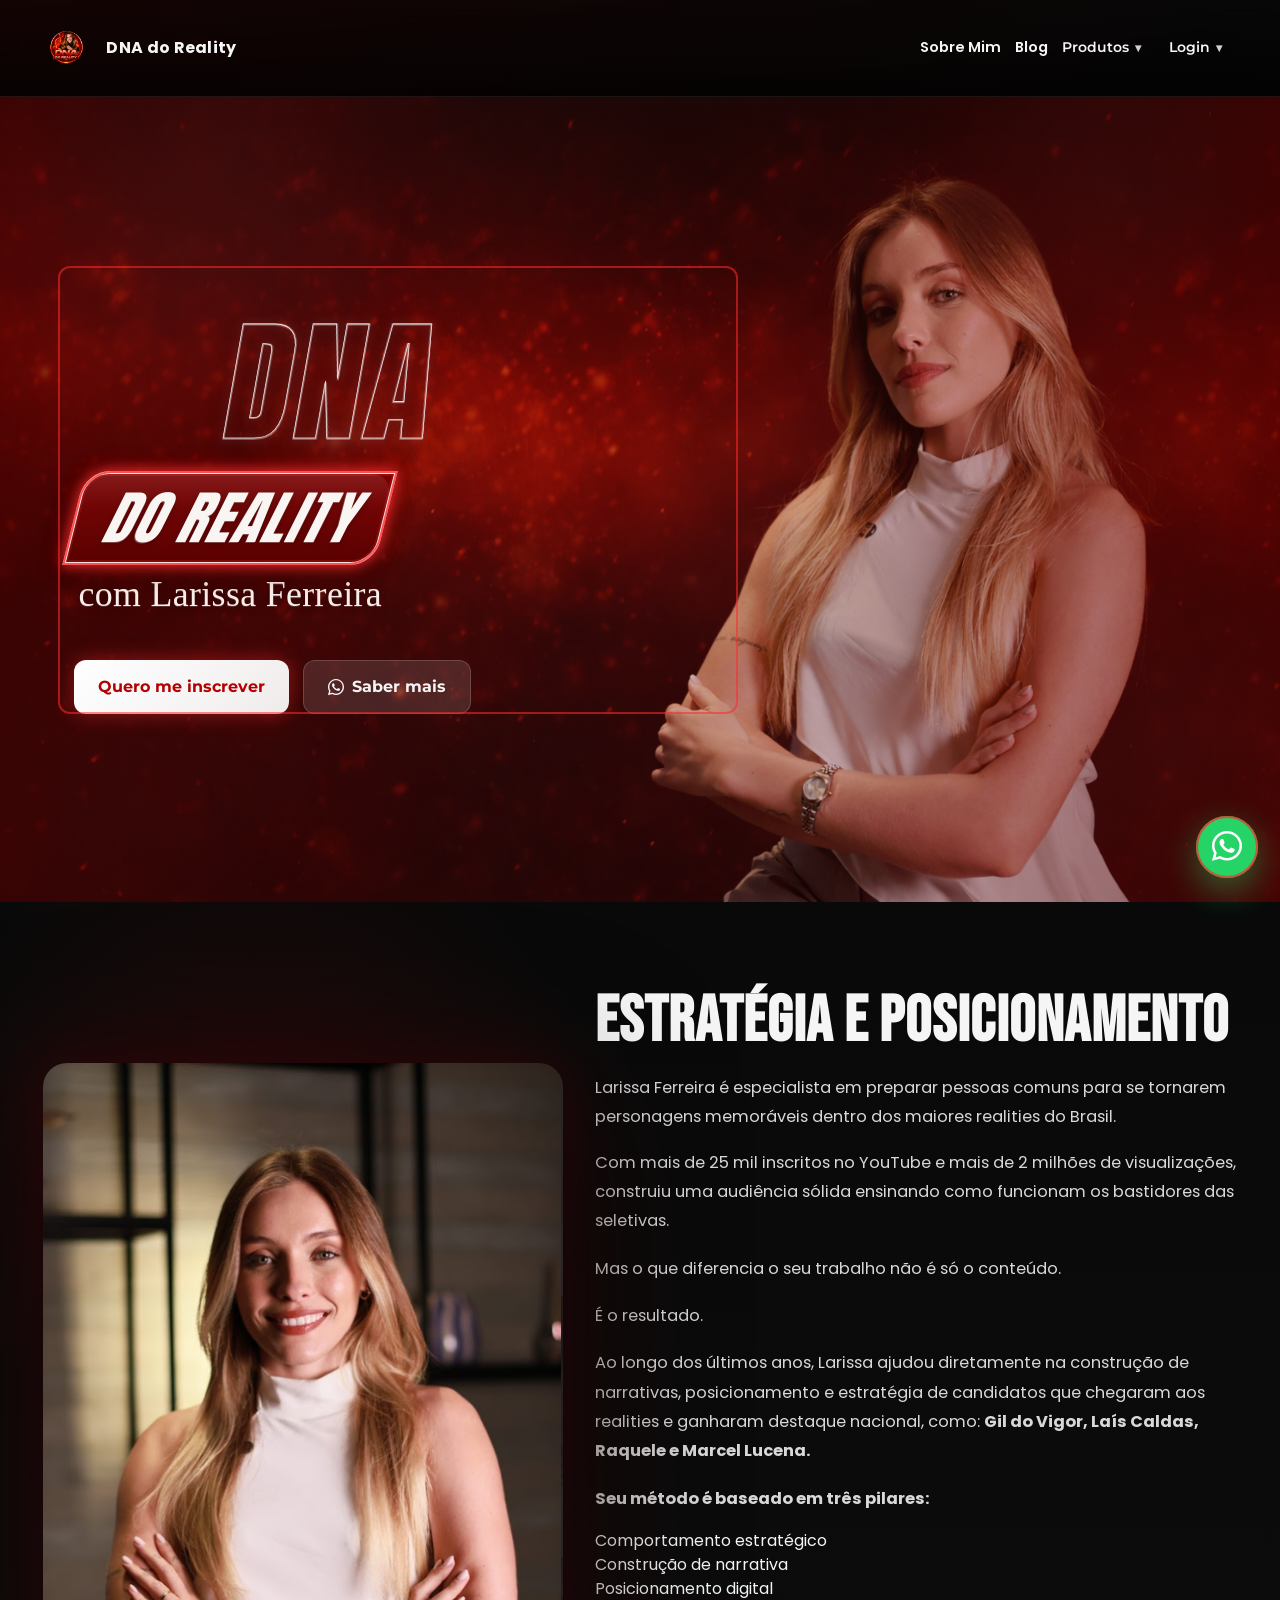
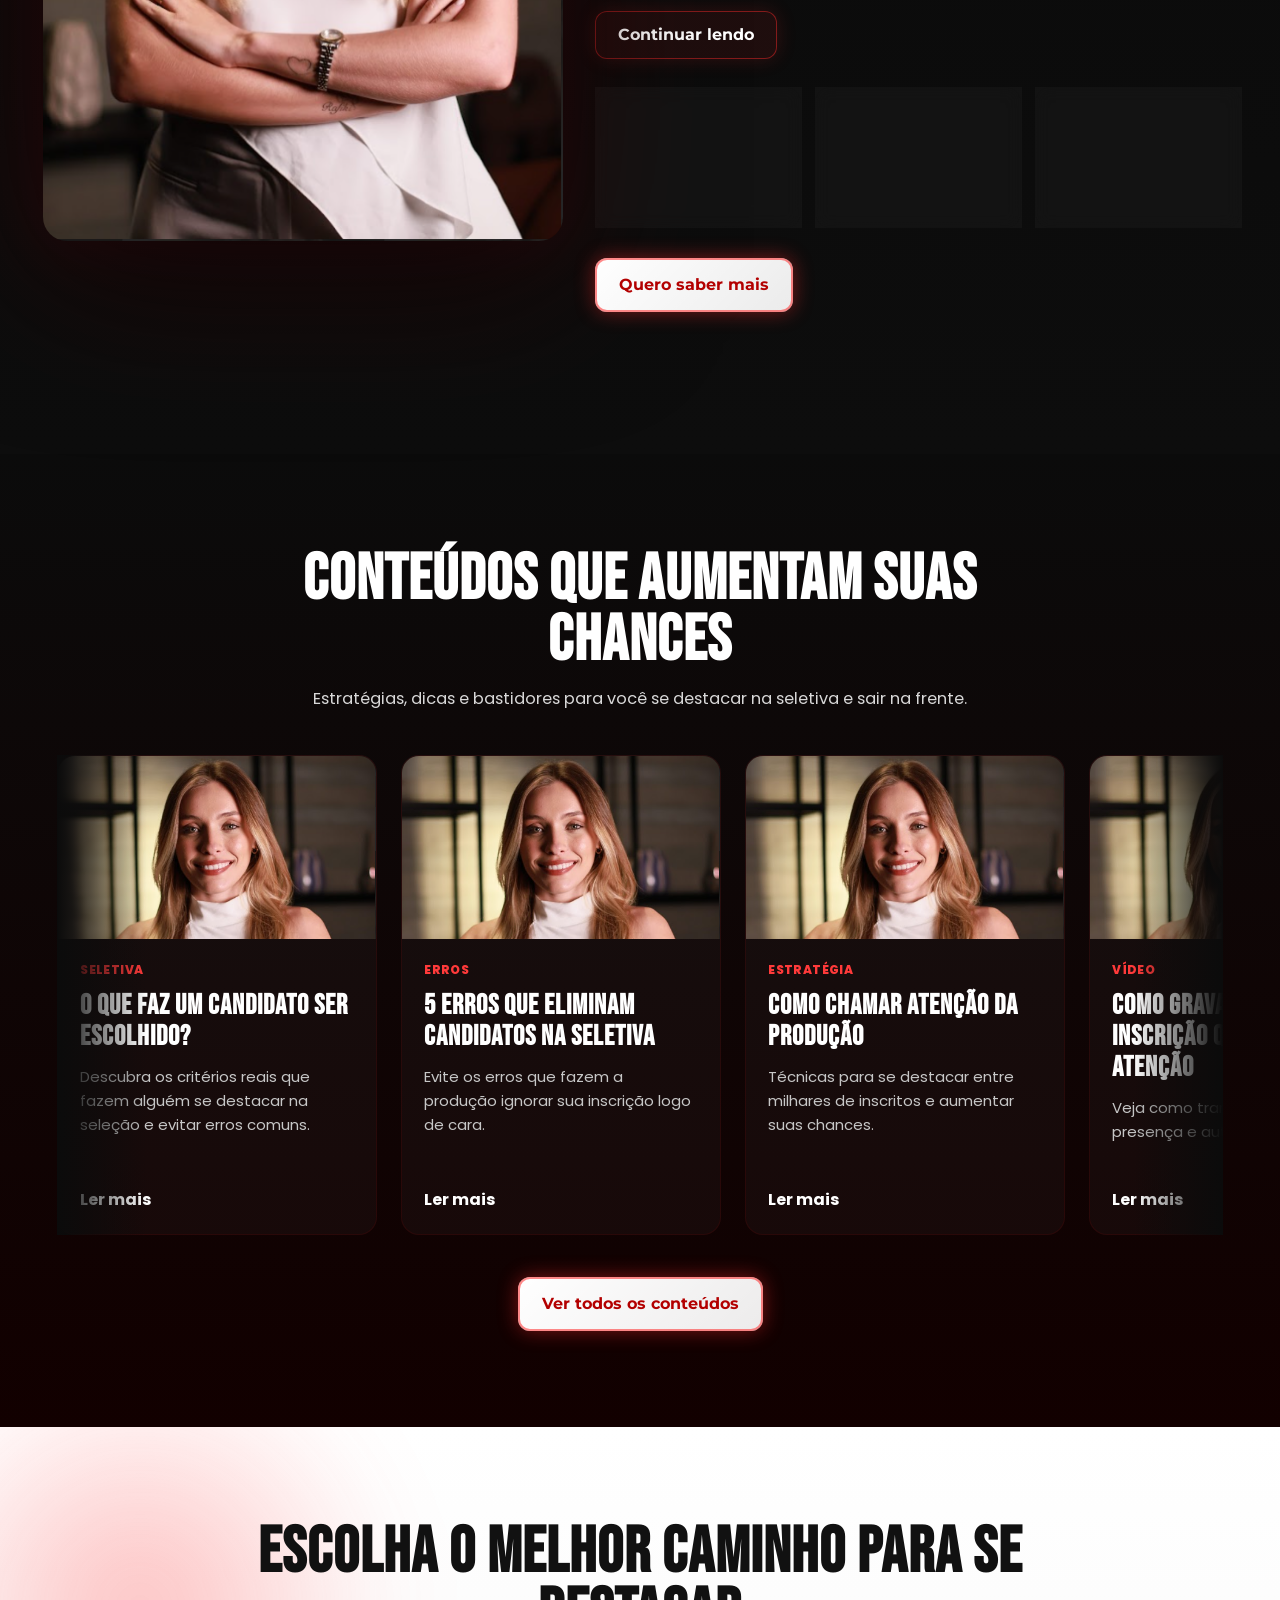
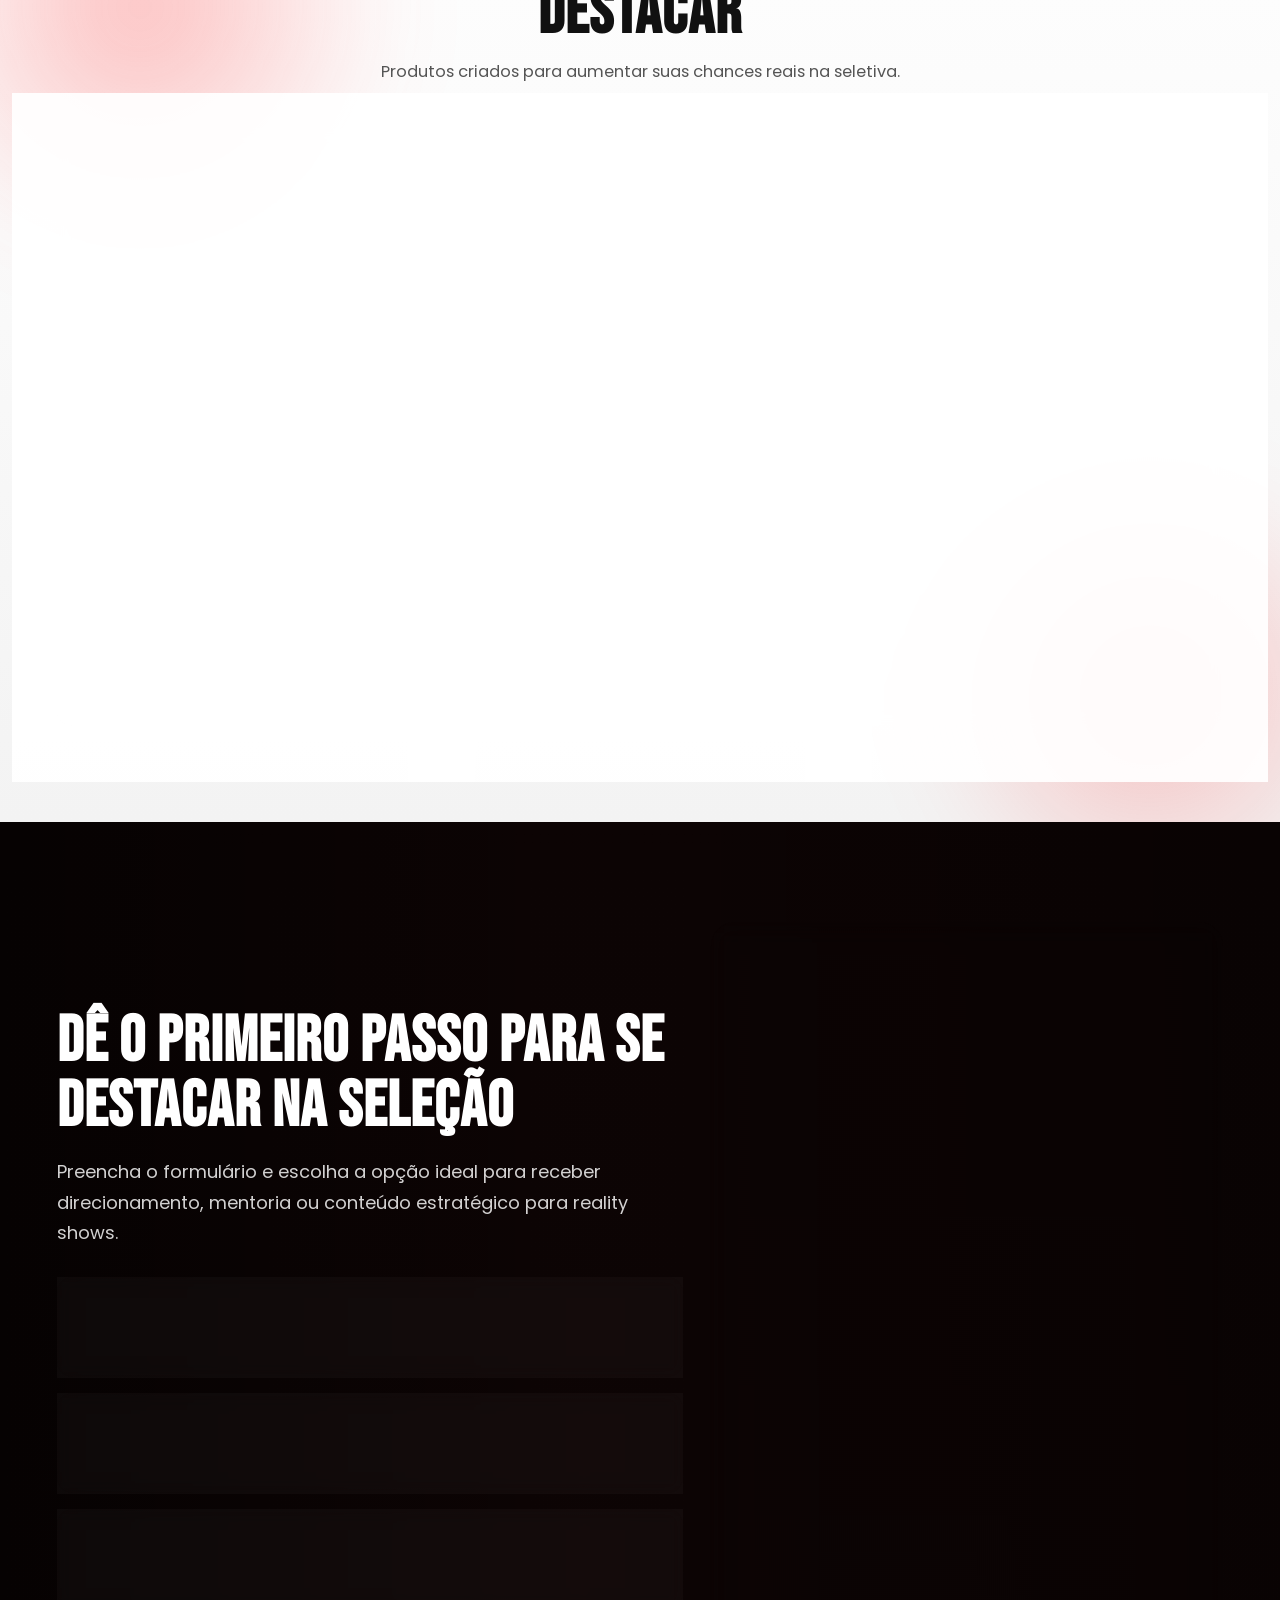
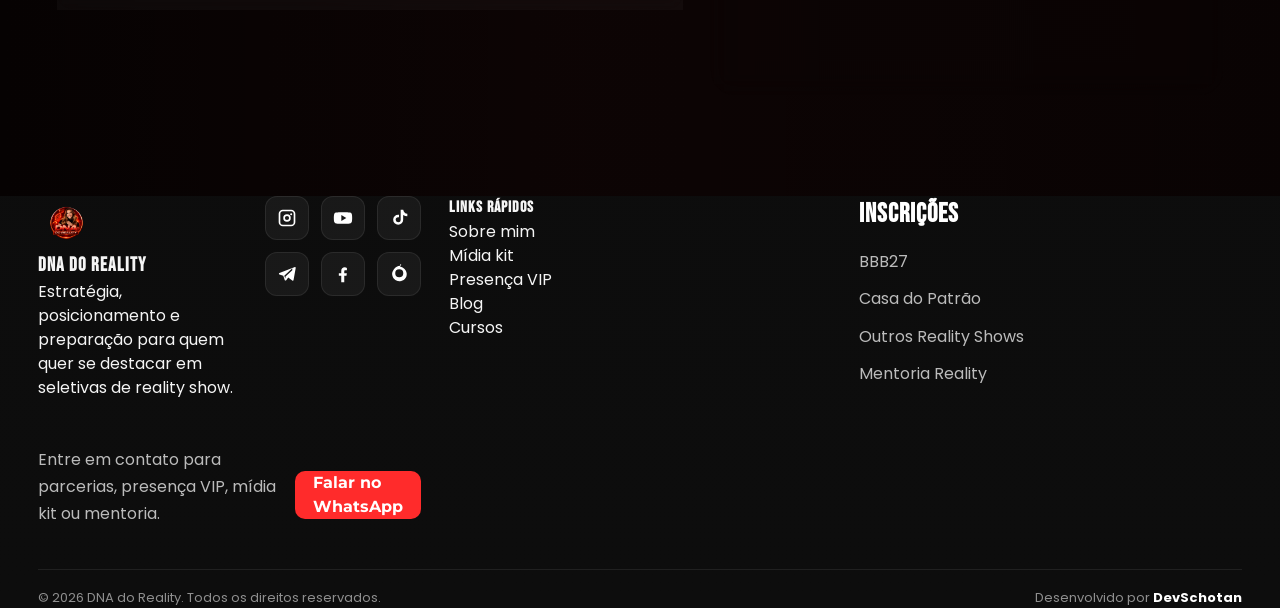
==== commit 2a046ae6: "Atualiza painel administrativo" ====
--- a/public/index.html
+++ b/public/index.html
@@ -1258,14 +1258,22 @@
 </div>
 
 <!-- AREA PROFISSIONAL -->
+<!-- AREA PROFISSIONAL / ADMINISTRATIVO -->
 <section id="areaProfissional" class="area-profissional">
 
   <aside class="prof-menu">
-
     <h2>Painel Administrativo</h2>
 
-    <button class="prof-tab active" type="button" data-tab="usuarios">
+    <button class="prof-tab active" type="button" data-tab="visaoGeral">
+      Visão Geral
+    </button>
+
+    <button class="prof-tab" type="button" data-tab="usuarios">
       Usuários
+    </button>
+
+    <button class="prof-tab" type="button" data-tab="financeiro">
+      Financeiro
     </button>
 
     <button class="prof-tab" type="button" data-tab="agendaProf">
@@ -1276,10 +1284,18 @@
       Cursos
     </button>
 
+    <button class="prof-tab" type="button" data-tab="blogProf">
+      Blog
+    </button>
+
     <button class="prof-tab" type="button" data-tab="site">
       Site
     </button>
 
+    <button class="prof-tab" type="button" data-tab="configuracoes">
+      Configurações
+    </button>
+
     <button id="fecharPainelProfissional" type="button">
       Fechar painel
     </button>
@@ -1287,18 +1303,73 @@
     <button id="logoutProfissional" type="button">
       Sair
     </button>
-
   </aside>
 
   <div class="prof-content">
 
+    <!-- VISÃO GERAL -->
+    <div class="prof-panel active" id="visaoGeral">
+      <h2>Visão geral do negócio</h2>
+      <p>Junho 2026 · atualizado agora</p>
+
+      <div class="cards-resumo">
+        <div class="resumo-card">
+          <span>Total de usuários</span>
+          <strong id="dashTotalUsuarios">0</strong>
+          <small>base cadastrada</small>
+        </div>
+
+        <div class="resumo-card">
+          <span>Ativos</span>
+          <strong id="dashUsuariosAtivos">0</strong>
+          <small>assinantes ou alunos ativos</small>
+        </div>
+
+        <div class="resumo-card">
+          <span>Inativos</span>
+          <strong id="dashUsuariosInativos">0</strong>
+          <small>precisam de reativação</small>
+        </div>
+
+        <div class="resumo-card">
+          <span>Club DNA</span>
+          <strong id="dashClubDNA">0</strong>
+          <small>membros ativos</small>
+        </div>
+      </div>
+
+      <div class="cards-resumo">
+        <div class="resumo-card">
+          <span>MRR</span>
+          <strong>R$ 2.400</strong>
+          <small>receita mensal recorrente</small>
+        </div>
+
+        <div class="resumo-card">
+          <span>ARR</span>
+          <strong>R$ 28.800</strong>
+          <small>projeção anual</small>
+        </div>
+
+        <div class="resumo-card">
+          <span>Ticket médio</span>
+          <strong>R$ 197</strong>
+          <small>por cliente</small>
+        </div>
+
+        <div class="resumo-card">
+          <span>Churn</span>
+          <strong>12%</strong>
+          <small>meta: abaixo de 5%</small>
+        </div>
+      </div>
+    </div>
+
     <!-- USUÁRIOS -->
-    <div class="prof-panel active" id="usuarios">
-
+    <div class="prof-panel" id="usuarios">
       <h2>Alunos cadastrados</h2>
 
       <div class="cards-resumo">
-
         <div class="resumo-card">
           <span>Total</span>
           <strong id="totalUsuarios">0</strong>
@@ -1318,44 +1389,98 @@
           <span>Club DNA</span>
           <strong id="usuariosClubDNA">0</strong>
         </div>
-
       </div>
 
       <div class="busca-usuarios">
-
         <input
           type="text"
           id="buscarUsuario"
           placeholder="Pesquisar por nome, email ou telefone..."
         >
 
-        <svg
-          class="busca-icon"
-          viewBox="0 0 24 24"
-          aria-hidden="true"
-        >
-          <circle
-            cx="11"
-            cy="11"
-            r="7"
-            fill="none"
-            stroke="currentColor"
-            stroke-width="2"
-          />
-
-          <path
-            d="M20 20L17 17"
-            fill="none"
-            stroke="currentColor"
-            stroke-width="2"
-            stroke-linecap="round"
-          />
+        <svg class="busca-icon" viewBox="0 0 24 24" aria-hidden="true">
+          <circle cx="11" cy="11" r="7" fill="none" stroke="currentColor" stroke-width="2"/>
+          <path d="M20 20L17 17" fill="none" stroke="currentColor" stroke-width="2" stroke-linecap="round"/>
         </svg>
-
       </div>
 
       <div id="listaUsuarios"></div>
-
+    </div>
+
+    <!-- FINANCEIRO -->
+    <div class="prof-panel" id="financeiro">
+      <h2>Financeiro</h2>
+      <p>Junho 2026 · visão do gestor</p>
+
+      <div class="cards-resumo">
+        <div class="resumo-card">
+          <span>MRR</span>
+          <strong>R$ 2.400</strong>
+          <small>↑ 8% vs maio</small>
+        </div>
+
+        <div class="resumo-card">
+          <span>ARR</span>
+          <strong>R$ 28.800</strong>
+          <small>projetado</small>
+        </div>
+
+        <div class="resumo-card">
+          <span>Ticket médio</span>
+          <strong>R$ 197</strong>
+          <small>por assinante</small>
+        </div>
+
+        <div class="resumo-card">
+          <span>LTV médio</span>
+          <strong>R$ 1.182</strong>
+          <small>6 meses médio</small>
+        </div>
+
+        <div class="resumo-card">
+          <span>Churn</span>
+          <strong>12%</strong>
+          <small>meta: &lt; 5%</small>
+        </div>
+      </div>
+
+      <div class="financeiro-grid">
+        <div class="prof-card">
+          <h4>MRR — Histórico</h4>
+          <p>Últimos 6 meses</p>
+
+          <div class="grafico-barras">
+            <div style="height:45%"><span>jan</span></div>
+            <div style="height:52%"><span>fev</span></div>
+            <div style="height:50%"><span>mar</span></div>
+            <div style="height:62%"><span>abr</span></div>
+            <div style="height:70%"><span>mai</span></div>
+            <div style="height:88%"><span>jun</span></div>
+          </div>
+        </div>
+
+        <div class="prof-card">
+          <h4>Mix de receita</h4>
+          <p><strong>Club DNA:</strong> 78% · R$ 1.872</p>
+          <p><strong>Avulso:</strong> 22% · R$ 528</p>
+          <hr>
+          <p><strong>Novos vs cancelados:</strong> +2 novos · -1 cancelado</p>
+        </div>
+
+        <div class="prof-card">
+          <h4>DRE simplificado</h4>
+          <p>Receita Club DNA: <strong>R$ 1.872</strong></p>
+          <p>Receita avulso: <strong>R$ 528</strong></p>
+          <p>Receita bruta: <strong>R$ 2.400</strong></p>
+        </div>
+
+        <div class="prof-card">
+          <h4>Projeção de caixa</h4>
+          <p>Julho 2026: <strong>R$ 2.400</strong></p>
+          <p>Agosto 2026: <strong>R$ 2.100</strong></p>
+          <p>Setembro 2026: <strong>R$ 1.900</strong></p>
+        </div>
+      </div>
     </div>
 
     <!-- AGENDA -->
@@ -1371,11 +1496,51 @@
       <div id="gerenciarCursos"></div>
     </div>
 
+    <!-- BLOG -->
+    <div class="prof-panel" id="blogProf">
+      <h2>Gerenciamento do Blog</h2>
+      <p>Crie, edite e publique conteúdos do blog.</p>
+
+      <div class="prof-card">
+        <h4>Novo artigo</h4>
+
+        <div class="editor-site-grid">
+          <input type="text" id="blogTitulo" placeholder="Título do artigo">
+          <input type="text" id="blogCategoria" placeholder="Categoria. Ex: Estratégia">
+          <textarea id="blogResumo" rows="4" placeholder="Resumo do artigo"></textarea>
+          <textarea id="blogConteudo" rows="7" placeholder="Conteúdo completo"></textarea>
+
+          <button type="button" class="btn-prof">
+            Salvar artigo
+          </button>
+        </div>
+      </div>
+    </div>
+
     <!-- SITE -->
     <div class="prof-panel" id="site">
       <h2>Edição do Site</h2>
-      <p>Escolha a página e edite textos, imagens e botões.</p>
+      <p>Escolha a seção e edite textos, imagens e botões. O rodapé fica intacto.</p>
       <div id="editorSite"></div>
+    </div>
+
+    <!-- CONFIGURAÇÕES -->
+    <div class="prof-panel" id="configuracoes">
+      <h2>Configurações</h2>
+      <p>Configure contatos, redes sociais, integrações e dados globais.</p>
+
+      <div class="prof-card">
+        <h4>Informações principais</h4>
+
+        <div class="editor-site-grid">
+          <input type="text" placeholder="WhatsApp principal">
+          <input type="text" placeholder="Instagram">
+          <input type="text" placeholder="TikTok">
+          <input type="text" placeholder="YouTube">
+          <input type="text" placeholder="Email de contato">
+          <input type="text" placeholder="Link Hotmart / Checkout">
+        </div>
+      </div>
     </div>
 
   </div>
